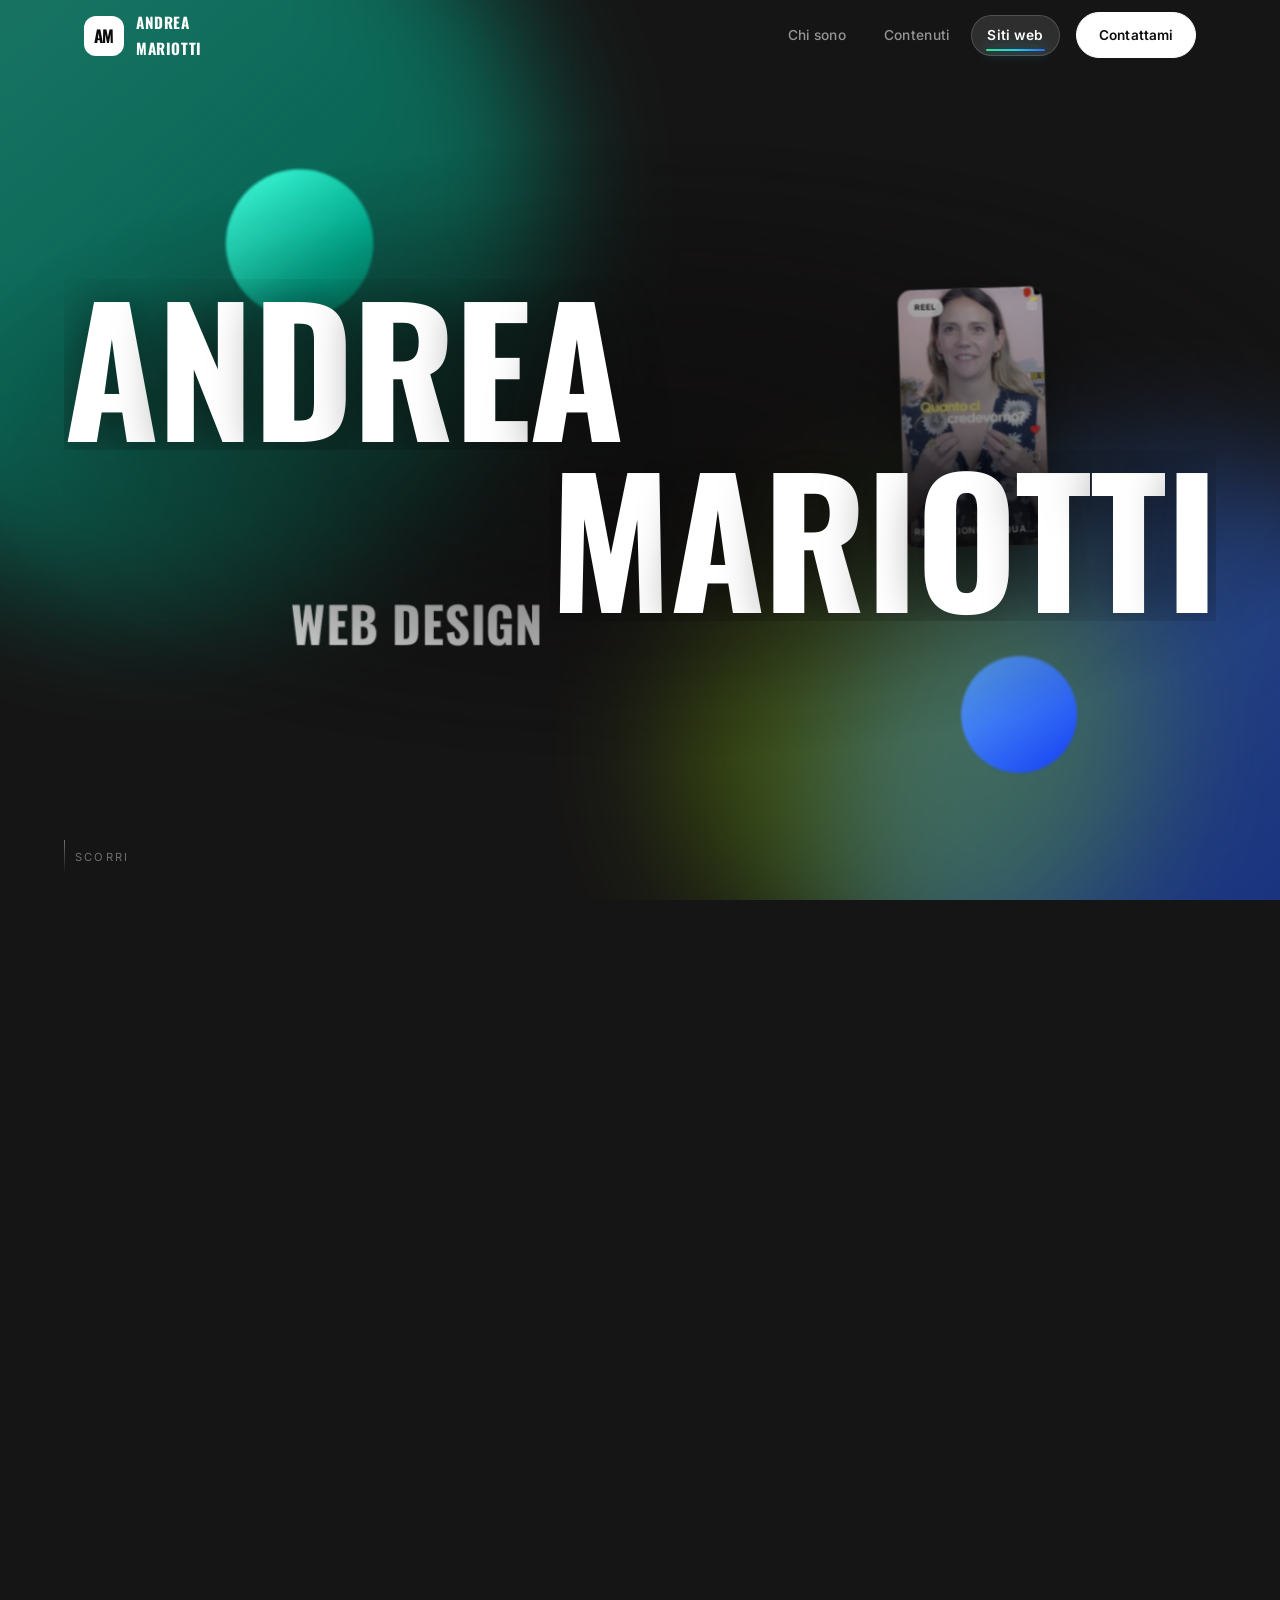
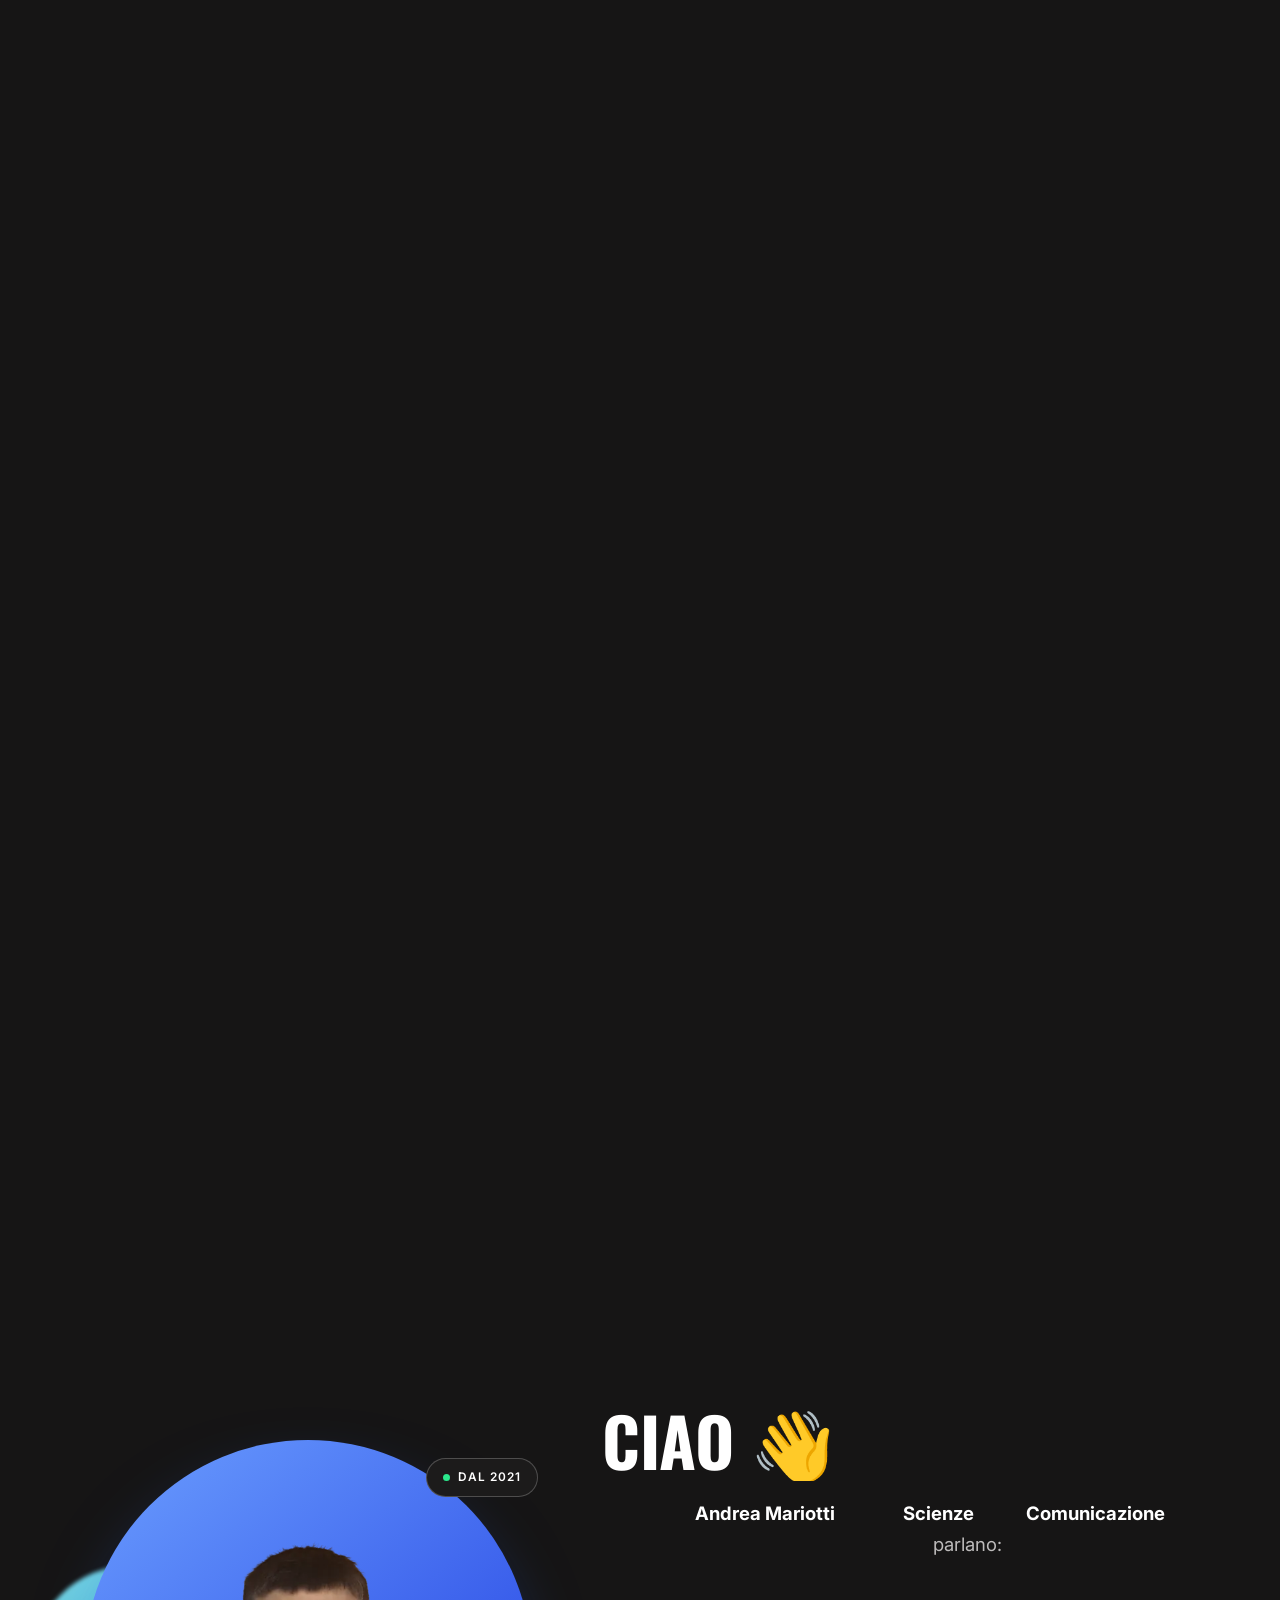
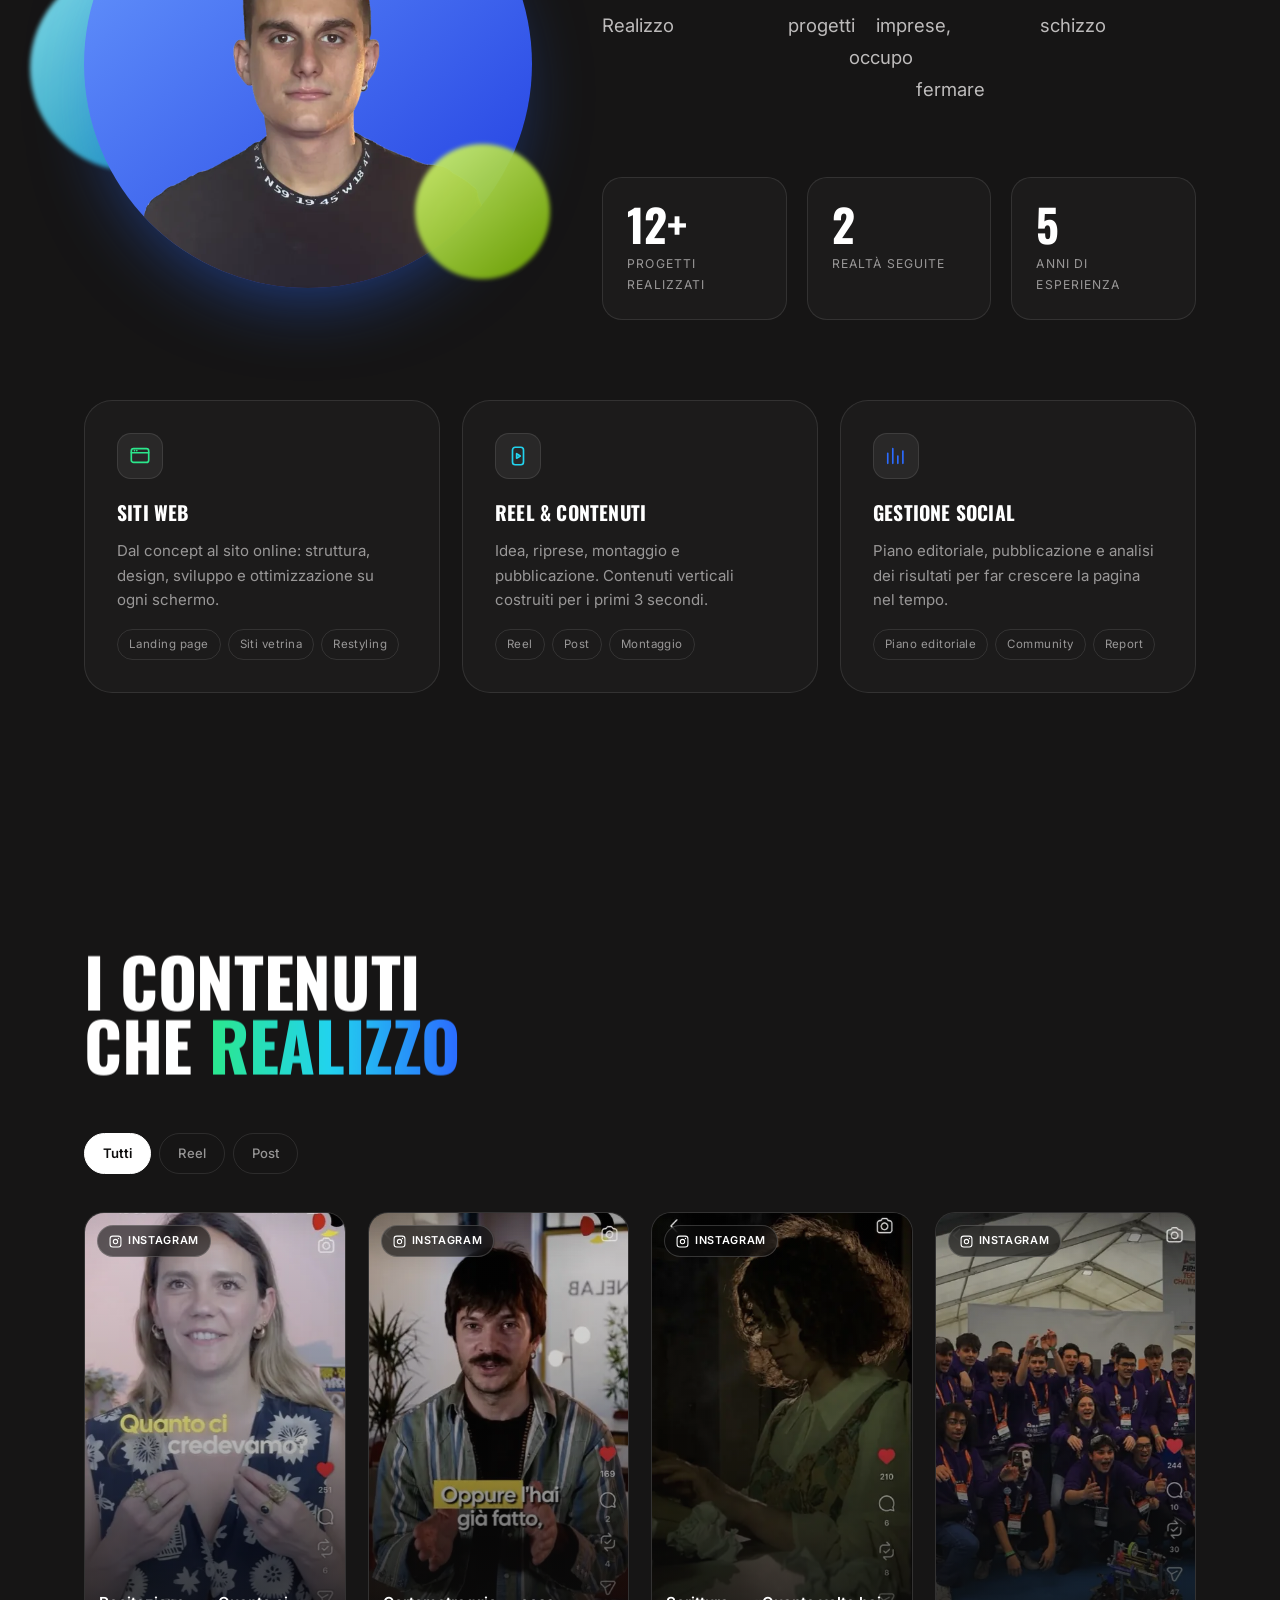
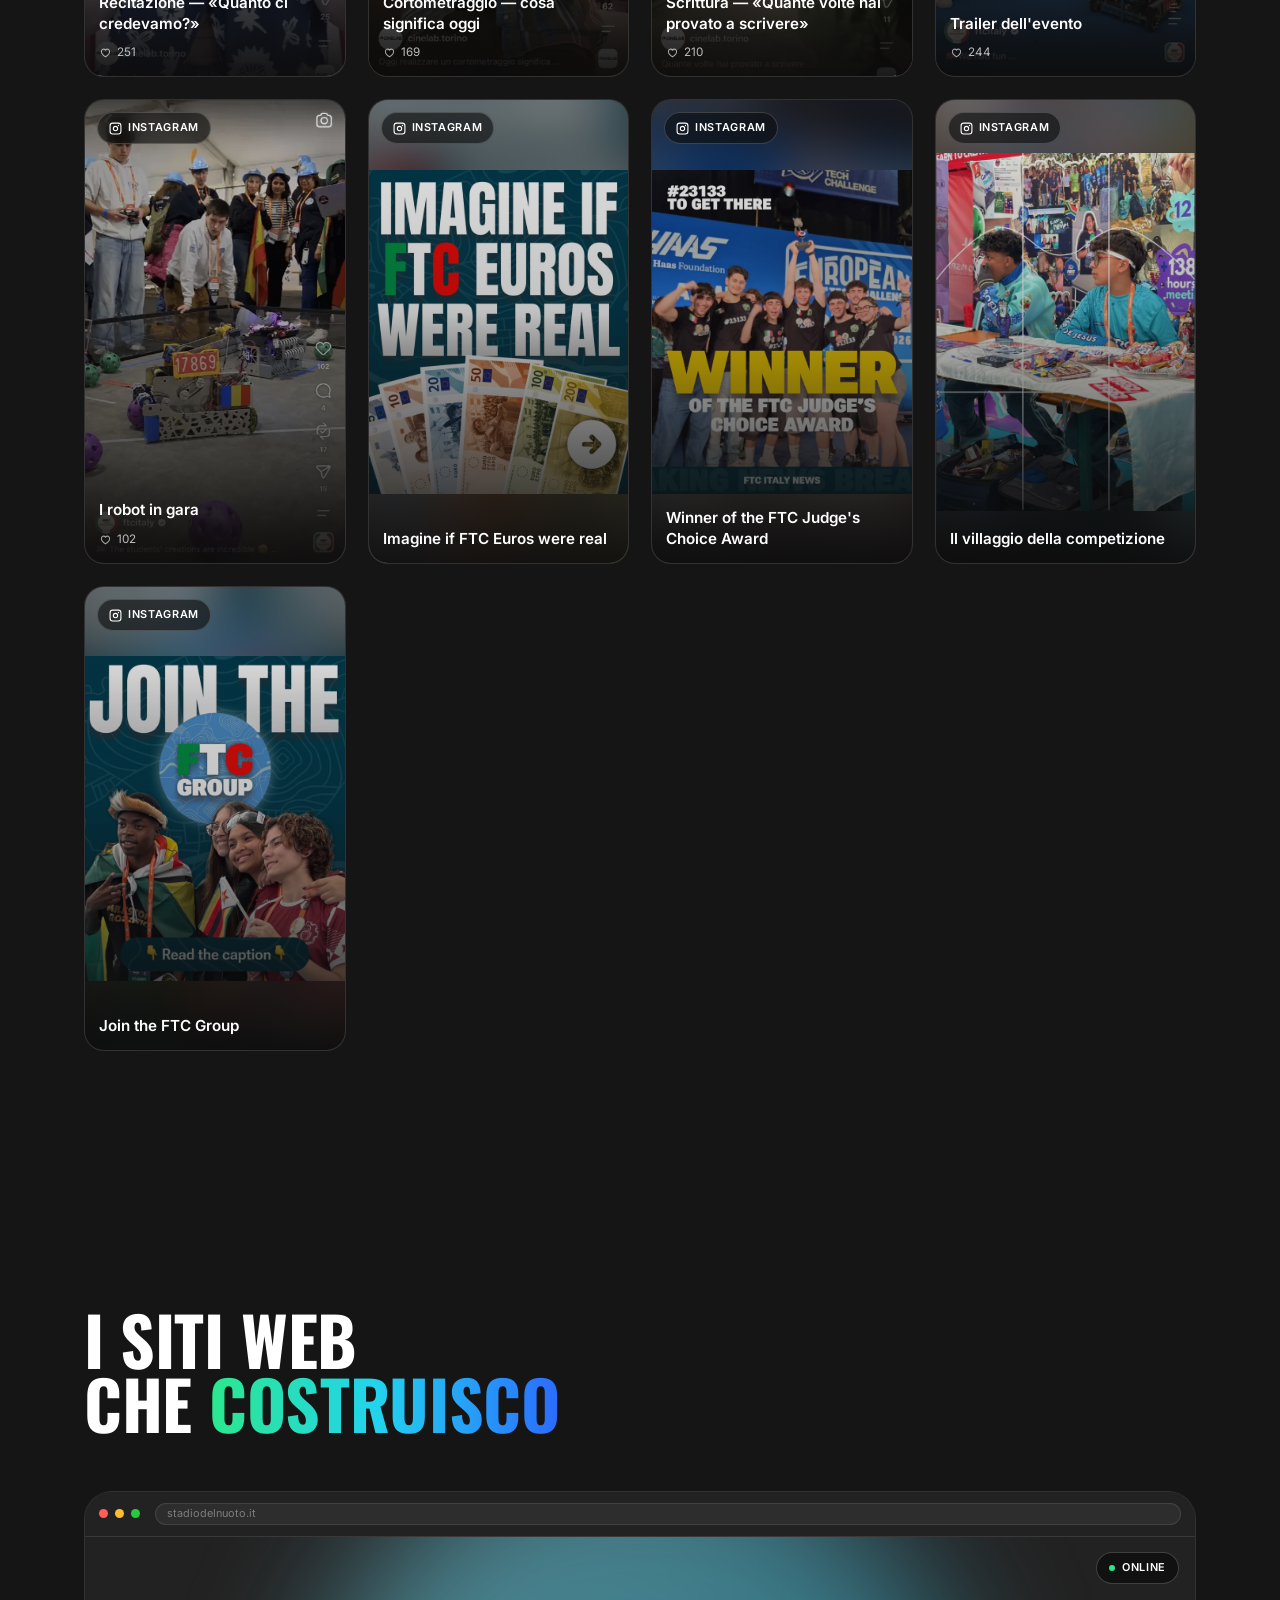
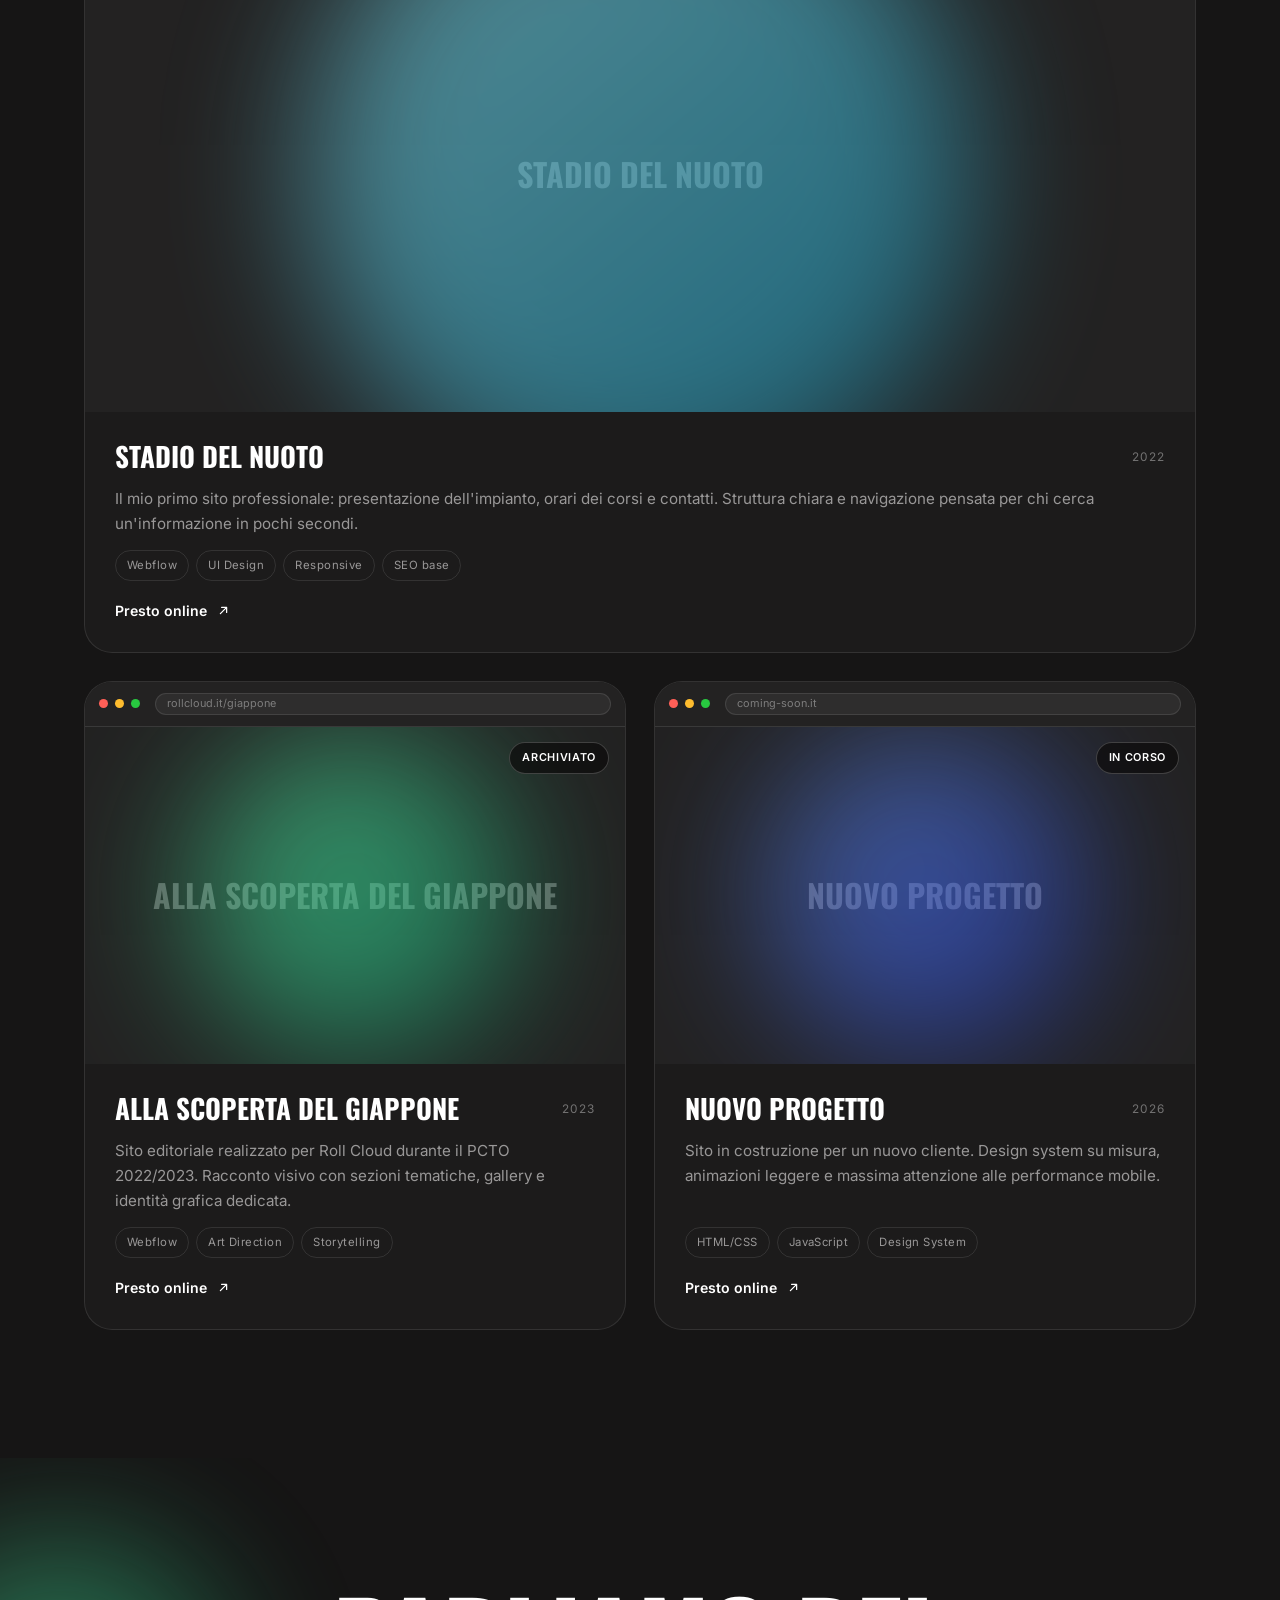
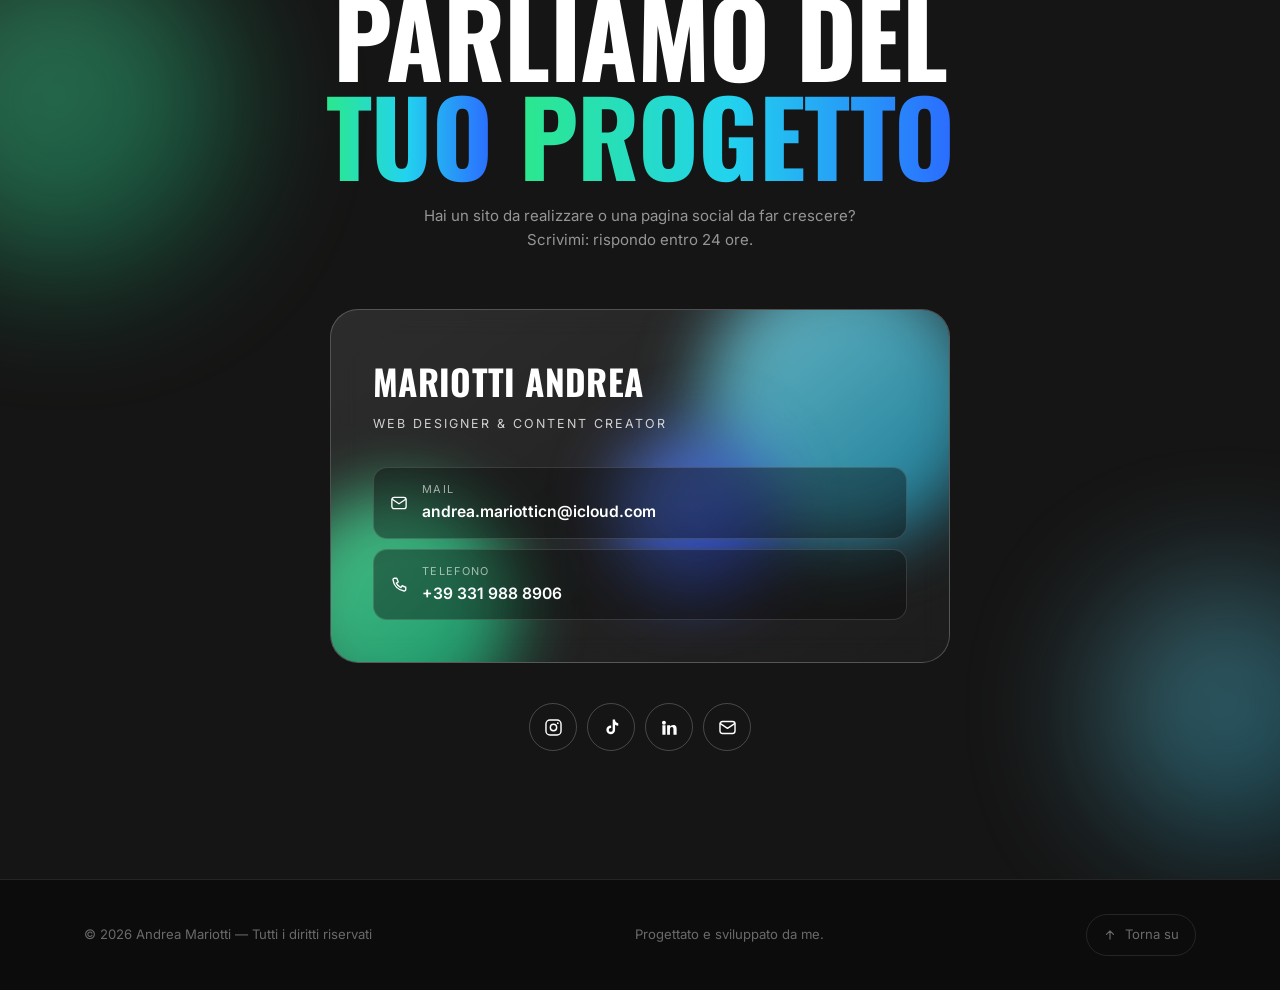
==== index.html @ d6b83ed9 "Tolgo i riferimenti all'URL GitHub Pages Co-Authored-By: Claude Opus 5 <noreply@anthropic.com>" ====
<!doctype html>
<html lang="it">
<head>
<meta charset="utf-8">
<meta name="viewport" content="width=device-width,initial-scale=1,viewport-fit=cover">
<title>Andrea Mariotti — Web Designer & Content Creator</title>
<meta name="description" content="Portfolio di Andrea Mariotti: siti web su misura, reel e contenuti social per progetti, brand e imprese.">
<meta name="theme-color" content="#161515">
<!-- quando avrai un dominio, rimetti qui: <link rel="canonical" href="https://iltuodominio.it/"> -->

<!-- Open Graph -->
<meta property="og:type" content="website">
<meta property="og:title" content="Andrea Mariotti — Web Designer & Content Creator">
<meta property="og:description" content="Siti web su misura, reel e contenuti social per progetti, brand e imprese.">
<meta property="og:locale" content="it_IT">
<meta name="twitter:card" content="summary_large_image">

<!-- Favicon: monogramma AM sul nero del brand -->
<link rel="icon" href="data:image/svg+xml,%3Csvg xmlns='http://www.w3.org/2000/svg' viewBox='0 0 64 64'%3E%3Crect width='64' height='64' rx='14' fill='%23161515'/%3E%3Ctext x='32' y='44' font-family='Impact,sans-serif' font-size='34' fill='%23fff' text-anchor='middle'%3EAM%3C/text%3E%3C/svg%3E">

<link rel="preconnect" href="https://fonts.googleapis.com">
<link rel="preconnect" href="https://fonts.gstatic.com" crossorigin>
<link href="https://fonts.googleapis.com/css2?family=Oswald:wght@500;600;700&family=Inter:wght@400;500;600;700&display=swap" rel="stylesheet">
<link rel="stylesheet" href="assets/css/style.css">

<script type="application/ld+json">
{
  "@context":"https://schema.org",
  "@type":"Person",
  "name":"Andrea Mariotti",
  "jobTitle":"Web Designer & Content Creator",
  "email":"mailto:andrea.mariotticn@icloud.com",
  "telephone":"+393319888906",
  "address":{"@type":"PostalAddress","addressCountry":"IT"},
  "knowsAbout":["Web Design","Social Media Management","Content Creation","Webflow"]
}
</script>
</head>
<body>

<!-- ===================== NAV ===================== -->
<header class="nav" id="nav">
  <div class="wrap nav__inner">
    <a class="logo" href="#home" aria-label="Andrea Mariotti — home">
      <span class="logo__mark" aria-hidden="true">AM</span>
      <span class="logo__text">Andrea<br>Mariotti</span>
    </a>

    <nav class="nav__links" aria-label="Navigazione principale">
      <a class="nav__link" href="#chi-sono">Chi sono</a>
      <a class="nav__link" href="#contenuti">Contenuti</a>
      <a class="nav__link" href="#siti">Siti web</a>
      <a class="btn btn--primary nav__cta" href="#contatti" data-magnet>Contattami</a>
    </nav>

    <button class="nav__burger" id="burger" aria-label="Apri il menu" aria-expanded="false" aria-controls="menu">
      <span></span><span></span><span></span>
    </button>
  </div>
</header>

<!-- ===================== MENU MOBILE ===================== -->
<div class="menu" id="menu">
  <div class="blob blob--soft blob--cyan float" style="width:60vw;aspect-ratio:1;top:-10%;right:-25%"></div>
  <div class="blob blob--soft blob--green float float--rev" style="width:50vw;aspect-ratio:1;bottom:-15%;left:-20%"></div>
  <nav class="menu__list" aria-label="Navigazione mobile">
    <a class="menu__link" href="#chi-sono"   style="animation-delay:.06s"><span>01</span>Chi sono</a>
    <a class="menu__link" href="#contenuti"  style="animation-delay:.12s"><span>02</span>Contenuti</a>
    <a class="menu__link" href="#siti"       style="animation-delay:.18s"><span>03</span>Siti web</a>
    <a class="menu__link" href="#contatti"   style="animation-delay:.24s"><span>04</span>Contatti</a>
  </nav>
  <div class="menu__foot">
    <a href="mailto:andrea.mariotticn@icloud.com">andrea.mariotticn@icloud.com</a>
    <a href="tel:+393319888906">+39 331 988 8906</a>
  </div>
</div>

<main>

<!-- ===================== HERO (sequenza 3D a scorrimento) ===================== -->
<section class="hero" id="home">
  <div class="hero__scroll" id="heroScroll">
    <div class="hero__stage" id="heroStage">

      <!-- aloni fermi sul fondo -->
      <div class="hero__amb" aria-hidden="true">
        <div class="blob blob--soft blob--teal float a1"></div>
        <div class="blob blob--soft blob--blue float float--slow float--rev a2"></div>
        <div class="blob blob--soft blob--lime drift a3"></div>
      </div>

      <div class="hero__3d" id="hero3d">
        <!-- palline, preview e parole: generate da main.js -->
        <div class="hero__field" id="heroField" aria-hidden="true"></div>

        <div class="hero__center">
          <h1 class="h-display hero__name" id="heroName" aria-label="Andrea Mariotti">
            <span class="hero__line l1">Andrea</span>
            <span class="hero__line l2">Mariotti</span>
          </h1>
        </div>
      </div>

      <a class="scroll-cue" href="#chi-sono" id="scrollCue"><i aria-hidden="true"></i> Scorri</a>
    </div>
  </div>
</section>

<!-- ===================== CHI SONO ===================== -->
<section class="section" id="chi-sono">
  <div class="wrap">
    <div class="about__grid">

      <div class="portrait reveal">
        <div class="blob blob--cyan float b1" aria-hidden="true"></div>
        <div class="blob blob--lime float float--rev b2" aria-hidden="true"></div>
        <div class="portrait__frame" id="portrait">
          <!-- La foto si imposta da assets/js/data.js (costante FOTO) -->
          <span class="portrait__fallback" aria-hidden="true">AM</span>
        </div>
        <span class="portrait__badge"><i class="dot" aria-hidden="true"></i> Dal 2021</span>
      </div>

      <div class="bio">
        <h2 class="section-title" style="margin-bottom:26px" data-anim="rise">Ciao<span class="hi">&nbsp;👋</span></h2>
        <p data-anim="fade">
          Mi chiamo <strong>Andrea Mariotti</strong>, studio <strong>Scienze della Comunicazione</strong>
          e lavoro ogni giorno su due fronti che si parlano: il <strong>web design</strong> e i
          <strong>contenuti social</strong>.
        </p>
        <p data-anim="fade">
          Realizzo <strong>siti web</strong> per progetti e imprese, dal primo schizzo alla messa online.
          In parallelo mi occupo di <strong>gestione pagine social</strong>: ideo, giro e monto
          <strong>reel e post</strong> pensati per fermare il pollice e raccontare un brand con una voce chiara.
        </p>

        <div class="stats reveal">
          <div class="stat"><div class="stat__num"><span data-count="12" data-suffix="+">12+</span></div><div class="stat__lab">Progetti realizzati</div></div>
          <div class="stat"><div class="stat__num"><span data-count="2" data-suffix="">2</span></div><div class="stat__lab">Realtà seguite</div></div>
          <div class="stat"><div class="stat__num"><span data-count="5" data-suffix="">5</span></div><div class="stat__lab">Anni di esperienza</div></div>
        </div>
      </div>

    </div>

    <!-- SERVIZI -->
    <div class="services">
      <article class="service reveal">
        <div class="service__ico" aria-hidden="true"><svg viewBox="0 0 24 24" fill="none" stroke="#2BE88C" stroke-width="1.8" stroke-linecap="round" stroke-linejoin="round"><rect x="2.5" y="4" width="19" height="15" rx="2.5"/><path d="M2.5 8.5h19M6 6.2h.01M8.5 6.2h.01"/></svg></div>
        <h3>Siti web</h3>
        <p>Dal concept al sito online: struttura, design, sviluppo e ottimizzazione su ogni schermo.</p>
        <ul><li>Landing page</li><li>Siti vetrina</li><li>Restyling</li></ul>
      </article>

      <article class="service reveal" data-d="1">
        <div class="service__ico" aria-hidden="true"><svg viewBox="0 0 24 24" fill="none" stroke="#22D3EE" stroke-width="1.8" stroke-linecap="round" stroke-linejoin="round"><rect x="6" y="2.5" width="12" height="19" rx="3"/><path d="M10.5 9.5v5l4-2.5z"/></svg></div>
        <h3>Reel & contenuti</h3>
        <p>Idea, riprese, montaggio e pubblicazione. Contenuti verticali costruiti per i primi 3 secondi.</p>
        <ul><li>Reel</li><li>Post</li><li>Montaggio</li></ul>
      </article>

      <article class="service reveal" data-d="2">
        <div class="service__ico" aria-hidden="true"><svg viewBox="0 0 24 24" fill="none" stroke="#2B6BFF" stroke-width="1.8" stroke-linecap="round" stroke-linejoin="round"><path d="M3 20V9m5.5 11V4M14 20v-8m5.5 8V6.5"/></svg></div>
        <h3>Gestione social</h3>
        <p>Piano editoriale, pubblicazione e analisi dei risultati per far crescere la pagina nel tempo.</p>
        <ul><li>Piano editoriale</li><li>Community</li><li>Report</li></ul>
      </article>
    </div>
  </div>
</section>

<!-- ===================== CONTENUTI SOCIAL ===================== -->
<section class="section" id="contenuti">
  <div class="wrap">
    <div class="section-head">
      <div>
        <h2 class="section-title" data-anim="rise">I contenuti<br>che <span class="text-grad">realizzo</span></h2>
      </div>
      <p data-anim="fade">
        Reel e post prodotti per progetti personali e pagine che gestisco.
        Ideazione, riprese, montaggio e copy: tutto in casa.
      </p>
    </div>

    <div class="filters reveal" id="reelFilters" role="group" aria-label="Filtra i contenuti"></div>
    <div class="reels" id="reelsGrid"></div>
  </div>
</section>

<!-- ===================== SITI WEB ===================== -->
<section class="section" id="siti">
  <div class="wrap">
    <div class="section-head">
      <div>
        <h2 class="section-title" data-anim="rise">I siti web<br>che <span class="text-grad">costruisco</span></h2>
      </div>
      <p data-anim="fade">
        Ogni progetto parte dalle persone che lo useranno: struttura chiara, caricamento rapido
        e un design che resta addosso. Responsive di default.
      </p>
    </div>

    <div class="works" id="worksGrid"></div>
  </div>
</section>

<!-- ===================== CONTATTI ===================== -->
<section class="section contact" id="contatti">
  <div class="blob blob--soft blob--green float b1" aria-hidden="true"></div>
  <div class="blob blob--soft blob--cyan float float--rev b2" aria-hidden="true"></div>

  <div class="wrap contact__inner">
    <h2 class="section-title contact__title" data-anim="rise">Parliamo del<br><span class="text-grad">tuo progetto</span></h2>
    <p class="contact__sub" data-anim="fade">
      Hai un sito da realizzare o una pagina social da far crescere?
      Scrivimi: rispondo entro 24 ore.
    </p>

    <div class="card reveal" data-d="2" id="bizCard">
      <div class="card__blobs" aria-hidden="true">
        <div class="blob blob--cyan float c1"></div>
        <div class="blob blob--green float float--rev c2"></div>
        <div class="blob blob--blue float float--slow c3"></div>
      </div>
      <div class="card__inner">
        <p class="card__name">Mariotti Andrea</p>
        <p class="card__role">Web Designer &amp; Content Creator</p>

        <div class="card__rows">
          <a class="card__row" href="mailto:andrea.mariotticn@icloud.com">
            <svg viewBox="0 0 24 24" fill="none" stroke="currentColor" stroke-width="1.8" stroke-linecap="round" stroke-linejoin="round"><rect x="2.5" y="4.5" width="19" height="15" rx="3"/><path d="m3 7 9 6 9-6"/></svg>
            <div><div class="card__lab">Mail</div><div class="card__val">andrea.mariotticn@icloud.com</div></div>
          </a>
          <a class="card__row" href="tel:+393319888906">
            <svg viewBox="0 0 24 24" fill="none" stroke="currentColor" stroke-width="1.8" stroke-linecap="round" stroke-linejoin="round"><path d="M6 3h3l2 5-2.5 1.5a12 12 0 0 0 6 6L16 13l5 2v3a2 2 0 0 1-2.2 2A17 17 0 0 1 4 5.2 2 2 0 0 1 6 3Z"/></svg>
            <div><div class="card__lab">Telefono</div><div class="card__val">+39 331 988 8906</div></div>
          </a>
        </div>
      </div>
    </div>

    <div class="socials reveal" data-d="3">
      <a class="social" href="#" target="_blank" rel="noopener" aria-label="Instagram">
        <svg viewBox="0 0 24 24" fill="none" stroke="currentColor" stroke-width="1.8" stroke-linecap="round" stroke-linejoin="round"><rect x="2.5" y="2.5" width="19" height="19" rx="5"/><circle cx="12" cy="12" r="4"/><circle cx="17.4" cy="6.6" r="1.1" fill="currentColor" stroke="none"/></svg>
      </a>
      <a class="social" href="#" target="_blank" rel="noopener" aria-label="TikTok">
        <svg viewBox="0 0 24 24" fill="currentColor"><path d="M16.5 2h-3v13a2.5 2.5 0 1 1-2.5-2.5c.2 0 .4 0 .6.07V9.5A5.5 5.5 0 1 0 16.5 15V8.4a7 7 0 0 0 4 1.26V6.6a4.1 4.1 0 0 1-4-4.6Z"/></svg>
      </a>
      <a class="social" href="#" target="_blank" rel="noopener" aria-label="LinkedIn">
        <svg viewBox="0 0 24 24" fill="currentColor"><path d="M4.98 3.5A2.5 2.5 0 1 0 5 8.5a2.5 2.5 0 0 0-.02-5ZM3 9h4v12H3zM9 9h3.8v1.7h.05c.53-.95 1.83-1.95 3.77-1.95C20.4 8.75 21 11 21 14v7h-4v-6.2c0-1.48-.03-3.38-2.06-3.38-2.06 0-2.38 1.6-2.38 3.27V21H9z"/></svg>
      </a>
      <a class="social" href="mailto:andrea.mariotticn@icloud.com" aria-label="Scrivimi una mail">
        <svg viewBox="0 0 24 24" fill="none" stroke="currentColor" stroke-width="1.8" stroke-linecap="round" stroke-linejoin="round"><rect x="2.5" y="4.5" width="19" height="15" rx="3"/><path d="m3 7 9 6 9-6"/></svg>
      </a>
    </div>
  </div>
</section>

</main>

<!-- ===================== FOOTER ===================== -->
<footer class="footer">
  <div class="wrap footer__inner">
    <p>© <span id="year">2026</span> Andrea Mariotti — Tutti i diritti riservati</p>
    <p>Progettato e sviluppato da me.</p>
    <a class="to-top" href="#home">
      <svg viewBox="0 0 24 24" fill="none" stroke="currentColor" stroke-width="2" stroke-linecap="round" stroke-linejoin="round"><path d="M12 19V5m-6 6 6-6 6 6"/></svg>
      Torna su
    </a>
  </div>
</footer>

<script src="assets/js/data.js"></script>
<script src="assets/js/main.js"></script>
</body>
</html>
---- assets/css/style.css ----
/* =========================================================
   ANDREA MARIOTTI — Portfolio
   Brand identity: dark charcoal + neon blobs (verde / teal / ciano / blu / lime / ambra / arancio)
   Display: Oswald  ·  UI: Inter
   ========================================================= */

/* ---------- 1. TOKENS ---------- */
:root{
  /* superfici */
  --ink-900:#0D0C0C;
  --ink:#161515;            /* colore storico del brand */
  --ink-800:#1C1B1B;
  --ink-700:#232222;
  --line:rgba(255,255,255,.10);
  --line-strong:rgba(255,255,255,.22);

  /* testo */
  --white:#FFFFFF;
  --text:#EDEBEB;
  --mute:rgba(237,235,235,.60);
  --mute-2:rgba(237,235,235,.42);

  /* neon brand */
  --green:#2BE88C;
  --teal:#14C8A6;
  --cyan:#22D3EE;
  --blue:#2B6BFF;
  --lime:#A3E635;
  --amber:#FFC53D;
  --orange:#FF7A2B;

  --grad-green:linear-gradient(140deg,#5CFFB0 0%,#0FB37A 100%);
  --grad-teal:linear-gradient(140deg,#6BEBD4 0%,#0A8F78 100%);
  --grad-cyan:linear-gradient(140deg,#8AECFB 0%,#0E96BE 100%);
  --grad-blue:linear-gradient(140deg,#6B9EFF 0%,#1E3AE0 100%);
  --grad-lime:linear-gradient(140deg,#D4F774 0%,#6FA800 100%);
  --grad-amber:linear-gradient(140deg,#FFE48C 0%,#E09200 100%);
  --grad-orange:linear-gradient(140deg,#FFB071 0%,#E8500F 100%);
  --grad-brand:linear-gradient(90deg,#2BE88C 0%,#22D3EE 48%,#2B6BFF 100%);

  /* tipografia */
  --font-display:"Oswald",Impact,"Haettenschweiler",sans-serif;
  --font-ui:"Inter",-apple-system,BlinkMacSystemFont,"Segoe UI",Roboto,sans-serif;

  /* layout */
  --maxw:1240px;
  --gutter:clamp(20px,5vw,64px);
  --radius:20px;
  --radius-lg:28px;
  --radius-pill:999px;

  /* motion */
  --ease:cubic-bezier(.22,.61,.36,1);
  --ease-out:cubic-bezier(.16,1,.3,1);
  --nav-h:72px;
}

/* ---------- 2. RESET ---------- */
*,*::before,*::after{box-sizing:border-box;}
*{margin:0;padding:0;}
html{
  -webkit-text-size-adjust:100%;
  scroll-behavior:smooth;
  scroll-padding-top:calc(var(--nav-h) + 16px);
}
body{
  background:var(--ink);
  color:var(--text);
  font-family:var(--font-ui);
  font-size:clamp(15px,1.05vw,17px);
  line-height:1.65;
  -webkit-font-smoothing:antialiased;
  -moz-osx-font-smoothing:grayscale;
  overflow-x:clip;
}
img,svg,video{display:block;max-width:100%;height:auto;}
a{color:inherit;text-decoration:none;}
button{font:inherit;color:inherit;background:none;border:0;cursor:pointer;}
ul{list-style:none;}
::selection{background:var(--blue);color:#fff;}
:focus-visible{outline:2px solid var(--green);outline-offset:3px;border-radius:6px;}

/* ---------- 3. UTILITY ---------- */
.wrap{width:100%;max-width:var(--maxw);margin-inline:auto;padding-inline:var(--gutter);}
.section{position:relative;padding:clamp(72px,10vw,140px) 0;}
.sr-only{position:absolute;width:1px;height:1px;overflow:hidden;clip:rect(0 0 0 0);white-space:nowrap;}

.h-display{
  font-family:var(--font-display);
  font-weight:700;
  text-transform:uppercase;
  line-height:.92;
  letter-spacing:-.01em;
  color:var(--white);
}
.section-title{
  font-family:var(--font-display);font-weight:700;text-transform:uppercase;
  font-size:clamp(2.1rem,6.2vw,4.2rem);line-height:.95;color:var(--white);
  letter-spacing:-.005em;
}
.section-head{
  display:flex;flex-wrap:wrap;align-items:flex-end;justify-content:space-between;
  gap:24px;margin-bottom:clamp(32px,5vw,56px);
}
.section-head p{max-width:46ch;color:var(--mute);}
.text-grad{
  background:var(--grad-brand);
  -webkit-background-clip:text;background-clip:text;color:transparent;
}

/* ---------- 4. BOTTONI ---------- */
.btn{
  position:relative;display:inline-flex;align-items:center;justify-content:center;gap:10px;
  padding:14px 26px;border-radius:var(--radius-pill);
  font-weight:600;font-size:.92rem;letter-spacing:.01em;
  border:1px solid var(--line-strong);
  transition:transform .35s var(--ease),background-color .3s,border-color .3s,color .3s,box-shadow .35s;
  will-change:transform;
}
.btn svg{width:17px;height:17px;flex:none;}
.btn:hover{transform:translateY(-3px);}
.btn--primary{
  background:var(--white);color:var(--ink-900);border-color:var(--white);
}
.btn--primary:hover{box-shadow:0 14px 38px -10px rgba(255,255,255,.4);}
.btn--ghost{color:var(--white);}
.btn--ghost:hover{background:rgba(255,255,255,.08);border-color:var(--white);}
.btn--neon{
  color:var(--ink-900);background:var(--grad-brand);border-color:transparent;
}
.btn--neon:hover{box-shadow:0 16px 44px -12px rgba(34,211,238,.6);}

/* ---------- 5. BLOBS NEON (firma del brand) ---------- */
.blob{
  position:absolute;border-radius:50%;z-index:0;pointer-events:none;
  filter:blur(2px);opacity:.92;
}
.blob--soft{filter:blur(70px);opacity:.42;}
.reel__fb .blob,.work__fb .blob{opacity:.55;}
.blob--green{background:var(--grad-green);}
.blob--teal{background:var(--grad-teal);}
.blob--cyan{background:var(--grad-cyan);}
.blob--blue{background:var(--grad-blue);}
.blob--lime{background:var(--grad-lime);}
.blob--amber{background:var(--grad-amber);}
.blob--orange{background:var(--grad-orange);}

/* alone luminoso sulle palline piccole */
.blob--glow{box-shadow:0 0 42px -6px currentColor;}

/* --px / --py = spostamento dato dal parallasse del mouse (vedi main.js) */
.float{animation:float 11s ease-in-out infinite;}
.drift{animation:drift 19s ease-in-out infinite;}
.orbit{animation:orbit 24s linear infinite;}
.float--slow{animation-duration:17s;}
.float--rev{animation-direction:reverse;}
.d1{animation-delay:-2.5s;}
.d2{animation-delay:-5s;}
.d3{animation-delay:-8.5s;}
.d4{animation-delay:-12s;}
.d5{animation-delay:-15.5s;}

@keyframes float{
  0%,100%{transform:translate3d(var(--px,0px),var(--py,0px),0) scale(1);}
  50%{transform:translate3d(var(--px,0px),calc(var(--py,0px) - 26px),0) scale(1.05);}
}
@keyframes drift{
  0%,100%{transform:translate3d(var(--px,0px),var(--py,0px),0) scale(1);}
  33%{transform:translate3d(calc(var(--px,0px) + 24px),calc(var(--py,0px) - 18px),0) scale(1.07);}
  66%{transform:translate3d(calc(var(--px,0px) - 20px),calc(var(--py,0px) - 34px),0) scale(.94);}
}
@keyframes orbit{
  0%,100%{transform:translate3d(var(--px,0px),var(--py,0px),0) scale(1);}
  25%{transform:translate3d(calc(var(--px,0px) + 30px),calc(var(--py,0px) + 16px),0) scale(1.1);}
  50%{transform:translate3d(calc(var(--px,0px) + 8px),calc(var(--py,0px) + 38px),0) scale(.92);}
  75%{transform:translate3d(calc(var(--px,0px) - 24px),calc(var(--py,0px) + 14px),0) scale(1.06);}
}

/* ---------- 6. NAVBAR ---------- */
.nav{
  position:fixed;inset:0 0 auto 0;z-index:90;height:var(--nav-h);
  display:flex;align-items:center;
  transition:background-color .4s var(--ease),backdrop-filter .4s,border-color .4s;
  border-bottom:1px solid transparent;
}
.nav.is-stuck{
  background:rgba(13,12,12,.72);
  backdrop-filter:blur(16px) saturate(140%);
  -webkit-backdrop-filter:blur(16px) saturate(140%);
  border-bottom-color:var(--line);
}
.nav__inner{display:flex;align-items:center;justify-content:space-between;gap:20px;width:100%;}
.logo{display:inline-flex;align-items:center;gap:12px;}
.logo__mark{
  width:40px;height:40px;border-radius:12px;flex:none;
  display:grid;place-items:center;
  background:var(--white);color:var(--ink-900);
  font-family:var(--font-display);font-weight:700;font-size:1.05rem;letter-spacing:-.04em;
  transition:transform .4s var(--ease-out);
}
.logo:hover .logo__mark{transform:rotate(-8deg) scale(1.06);}
.logo__text{
  font-family:var(--font-display);font-weight:700;text-transform:uppercase;
  font-size:.95rem;letter-spacing:.04em;color:var(--white);
}
.nav__links{display:flex;align-items:center;gap:6px;}
.nav__link{
  position:relative;padding:9px 16px;border-radius:var(--radius-pill);
  font-size:.86rem;font-weight:500;letter-spacing:.02em;color:var(--mute);
  transition:color .25s,background-color .25s;
}
.nav__link:hover{color:var(--white);background:rgba(255,255,255,.07);}
.nav__link.is-active{
  color:var(--white);font-weight:600;
  background:rgba(255,255,255,.11);
  box-shadow:inset 0 0 0 1px rgba(255,255,255,.16);
}
.nav__link.is-active::after{
  content:"";position:absolute;left:15px;right:15px;bottom:5px;height:2px;
  border-radius:2px;background:var(--grad-brand);
  box-shadow:0 0 14px rgba(34,211,238,.75);
}
.nav__cta{margin-left:10px;padding:11px 22px;font-size:.85rem;}
.nav__burger{
  display:none;width:44px;height:44px;border-radius:12px;border:1px solid var(--line-strong);
  flex-direction:column;align-items:center;justify-content:center;
}
.nav__burger span{
  display:block;width:18px;height:2px;border-radius:2px;background:var(--white);
  transition:transform .35s var(--ease),opacity .25s;
}
.nav__burger span+span{margin-top:5px;}
body.menu-open .nav__burger span:nth-child(1){transform:translateY(7px) rotate(45deg);}
body.menu-open .nav__burger span:nth-child(2){opacity:0;}
body.menu-open .nav__burger span:nth-child(3){transform:translateY(-7px) rotate(-45deg);}

/* menu mobile */
.menu{
  position:fixed;inset:0;z-index:80;
  background:var(--ink-900);
  display:flex;flex-direction:column;justify-content:center;
  padding:calc(var(--nav-h) + 24px) var(--gutter) 40px;
  opacity:0;visibility:hidden;transform:translateY(-14px);
  transition:opacity .4s var(--ease),transform .5s var(--ease),visibility .4s;
  overflow:hidden;
}
body.menu-open .menu{opacity:1;visibility:visible;transform:none;}
body.menu-open{overflow:hidden;}
.menu__list{display:flex;flex-direction:column;gap:4px;position:relative;z-index:2;}
.menu__link{
  font-family:var(--font-display);font-weight:700;text-transform:uppercase;
  font-size:clamp(2rem,11vw,3.4rem);line-height:1.1;color:var(--white);
  padding:6px 0;display:flex;align-items:baseline;gap:14px;
  opacity:0;transform:translateY(22px);
}
body.menu-open .menu__link{animation:menuIn .55s var(--ease-out) forwards;}
.menu__link span{font-family:var(--font-ui);font-size:.7rem;font-weight:600;color:var(--mute-2);letter-spacing:.1em;}
.menu__link:hover{color:var(--green);}
@keyframes menuIn{to{opacity:1;transform:none;}}
.menu__foot{margin-top:40px;position:relative;z-index:2;display:flex;flex-wrap:wrap;gap:16px 28px;color:var(--mute);font-size:.9rem;}
.menu__foot a:hover{color:var(--white);}

/* ---------- 7. HERO: sequenza 3D a scorrimento ---------- */
.hero{position:relative;}

/* altezza totale: il tratto animato dura (hero-len - 100vh) */
.hero__scroll{position:relative;height:var(--hero-len,320vh);}

/* il palco resta incollato mentre il resto scorre */
.hero__stage{
  position:sticky;top:0;height:100svh;overflow:hidden;
  background:var(--ink);
  perspective:1150px;perspective-origin:50% 50%;
}

/* aloni di fondo, fermi */
.hero__amb{position:absolute;inset:0;z-index:0;pointer-events:none;}
.hero__amb .blob{aspect-ratio:1;opacity:.46;filter:blur(64px) saturate(1.55);}
.hero__amb .a1{width:min(62vw,780px);top:-20%;left:-18%;}
.hero__amb .a2{width:min(54vw,660px);bottom:-24%;right:-16%;}
.hero__amb .a3{width:min(40vw,480px);top:56%;right:10%;opacity:.26;}

/* spazio 3D condiviso da nome ed elementi che volano */
.hero__3d{
  position:absolute;inset:0;z-index:1;
  transform-style:preserve-3d;
  transform:rotateX(var(--tx,0deg)) rotateY(var(--ty,0deg));
  transition:transform .6s var(--ease-out);
  will-change:transform;
}
.hero__field{position:absolute;inset:0;transform-style:preserve-3d;}
.hero__center{
  position:absolute;inset:0;display:grid;place-items:center;
  padding-inline:var(--gutter);transform-style:preserve-3d;
}
/* velo scuro che sfuma ai bordi: smorza lo sfondo sotto il nome
   senza spegnere il resto della scena (sta appena dietro al titolo) */
.hero__center::before{
  content:"";position:absolute;left:50%;top:50%;
  width:min(1500px,132vw);height:min(720px,76vh);
  transform:translate(-50%,-50%) translateZ(-12px);
  background:radial-gradient(58% 52% at 50% 50%,
    rgba(13,12,12,.6) 0%,
    rgba(13,12,12,.5) 34%,
    rgba(13,12,12,.29) 58%,
    rgba(13,12,12,.1) 74%,
    rgba(13,12,12,0) 88%);
  opacity:var(--nop,1);
  pointer-events:none;
}

/* il nome resta fermo al centro */
.hero__name{
  width:100%;max-width:var(--maxw);
  font-size:clamp(2.9rem,13.5vw,11.5rem);
  display:flex;flex-direction:column;
  transform:translate3d(0,0,var(--nz,0px));
  opacity:var(--nop,1);
  will-change:transform,opacity;
  /* tiene il nome leggibile anche sopra le zone piu' accese */
  text-shadow:0 4px 48px rgba(13,12,12,.6);
}
.hero__line{display:block;overflow:hidden;padding-block:.035em;}
.hero__name .l2{align-self:flex-end;text-align:right;}

/* ogni lettera entra dal basso, sfalsata */
.char{
  display:inline-block;will-change:transform;
  transform:translate3d(0,110%,0) rotate(7deg);
  opacity:0;
}
.char--space{width:.26em;}
.hero__name.is-ready .char{
  animation:charUp 1s var(--ease-out) forwards;
  animation-delay:calc(var(--i) * 42ms);
}
@keyframes charUp{
  0%{transform:translate3d(0,110%,0) rotate(7deg);opacity:0;}
  60%{opacity:1;}
  100%{transform:translate3d(0,0,0) rotate(0);opacity:1;}
}
.char__in{display:inline-block;}

/* ---- elementi che salgono: palline, preview, parole ---- */
.hero-item{
  position:absolute;left:50%;top:50%;width:0;height:0;
  transform-style:preserve-3d;pointer-events:none;
  will-change:transform,opacity;
}
.hero-item__in{
  position:absolute;left:50%;top:50%;
  transform:translate(-50%,-50%) rotate(var(--rz,0deg)) rotateY(var(--ry,0deg));
  animation:fxWobble var(--wob,16s) ease-in-out infinite;
  animation-delay:var(--wd,0s);
}
@keyframes fxWobble{
  0%,100%{translate:0 0;}
  50%{translate:0 -10px;}
}

.fx-ball{border-radius:50%;width:var(--s);height:var(--s);filter:saturate(1.4) brightness(1.08);}
.fx-ball.is-glow{box-shadow:0 0 72px -4px currentColor;}

.fx-card{
  position:relative;overflow:hidden;border-radius:16px;
  background:var(--ink-800);
  border:1px solid rgba(255,255,255,.16);
  box-shadow:0 34px 74px -32px rgba(0,0,0,.95);
}
.fx-card--reel{width:var(--w);aspect-ratio:9/16;}
.fx-card--web{width:var(--w);aspect-ratio:16/10;}
.fx-card--post{width:var(--w);aspect-ratio:4/5;}
.fx-card img{width:100%;height:100%;object-fit:cover;}
.fx-card__ph{position:absolute;inset:0;overflow:hidden;}
.fx-card__ph i{
  position:absolute;inset:-28%;border-radius:50%;
  filter:blur(26px) saturate(1.45);opacity:.92;
}
.fx-card::after{
  content:"";position:absolute;inset:0;
  background:linear-gradient(180deg,rgba(13,12,12,0) 52%,rgba(13,12,12,.86) 100%);
}
.fx-card__lab{
  position:absolute;z-index:2;left:11px;right:11px;bottom:10px;
  font-size:.64rem;font-weight:600;letter-spacing:.08em;text-transform:uppercase;
  color:rgba(255,255,255,.88);
  overflow:hidden;text-overflow:ellipsis;white-space:nowrap;
}
.fx-card__tag{
  position:absolute;z-index:2;top:10px;left:11px;
  font-size:.56rem;font-weight:700;letter-spacing:.12em;text-transform:uppercase;
  color:var(--ink-900);background:rgba(255,255,255,.9);
  padding:3px 8px;border-radius:var(--radius-pill);
}

.fx-word{
  font-family:var(--font-display);font-weight:700;text-transform:uppercase;
  letter-spacing:.015em;white-space:nowrap;line-height:1;
  font-size:var(--fs);
}
.fx-word--fill{color:rgba(255,255,255,.92);}
.fx-word--out{color:transparent;-webkit-text-stroke:1.4px rgba(255,255,255,.52);}
.fx-word--grad{
  background:var(--grad-brand);
  -webkit-background-clip:text;background-clip:text;
  color:transparent;-webkit-text-fill-color:transparent;
}

/* ---- entrata al caricamento ---- */
.hero__amb{animation:ambIn 1.5s var(--ease-out) .08s backwards;}
@keyframes ambIn{
  from{opacity:0;transform:scale(1.14);}
  to{opacity:1;transform:none;}
}
.nav{animation:navIn .9s var(--ease-out) .05s backwards;}
@keyframes navIn{
  from{opacity:0;transform:translateY(-12px);}
  to{opacity:1;transform:none;}
}

/* invito a scorrere */
.scroll-cue{
  position:absolute;left:var(--gutter);bottom:26px;z-index:4;
  display:inline-flex;align-items:center;gap:10px;
  font-size:.7rem;letter-spacing:.2em;text-transform:uppercase;color:var(--mute-2);
  opacity:var(--cue,1);
  transition:color .35s var(--ease);
}
.scroll-cue:hover{color:var(--white);}
.scroll-cue{animation:cueIn 1s var(--ease-out) 1.25s backwards;}
@keyframes cueIn{
  from{opacity:0;transform:translateY(16px);}
  to{opacity:var(--cue,1);transform:none;}
}
.scroll-cue i{
  display:block;width:1px;height:34px;background:linear-gradient(var(--mute-2),transparent);
  animation:cue 1.9s var(--ease) infinite;transform-origin:top;
}
@keyframes cue{0%{transform:scaleY(.3);opacity:0;}40%{opacity:1;}100%{transform:scaleY(1);opacity:0;}}

/* pallino verde pulsante (usato anche altrove) */
.dot{width:7px;height:7px;border-radius:50%;background:var(--green);box-shadow:0 0 0 0 rgba(43,232,140,.6);animation:pulse 2.4s infinite;}
@keyframes pulse{70%{box-shadow:0 0 0 10px rgba(43,232,140,0);}100%{box-shadow:0 0 0 0 rgba(43,232,140,0);}}

/* ---------- 9. CHI SONO ---------- */
.about__grid{
  display:grid;grid-template-columns:minmax(0,.86fr) minmax(0,1.14fr);
  gap:clamp(32px,5.5vw,72px);align-items:center;
}
.portrait{position:relative;isolation:isolate;}
.portrait__frame{
  position:relative;z-index:2;aspect-ratio:1;border-radius:50%;overflow:hidden;
  background:var(--grad-blue);
  display:grid;place-items:center;
  box-shadow:0 30px 80px -30px rgba(43,107,255,.6);
}
.portrait__frame img{width:100%;height:100%;object-fit:cover;object-position:center 18%;}
.portrait__fallback{
  font-family:var(--font-display);font-weight:700;font-size:clamp(3rem,9vw,5.5rem);
  color:rgba(255,255,255,.9);letter-spacing:-.03em;
}
.portrait .b1{width:46%;aspect-ratio:1;top:28%;left:-12%;z-index:1;}
.portrait .b2{width:30%;aspect-ratio:1;bottom:2%;right:-4%;z-index:3;}
.portrait__badge{
  position:absolute;z-index:4;right:-6px;top:4%;
  background:var(--ink-800);border:1px solid var(--line-strong);
  border-radius:var(--radius-pill);padding:9px 16px;
  font-size:.74rem;font-weight:600;letter-spacing:.08em;text-transform:uppercase;color:var(--white);
  display:inline-flex;align-items:center;gap:8px;
}
.bio p{font-family:var(--font-ui);font-weight:400;font-size:clamp(1rem,1.5vw,1.16rem);line-height:1.7;color:rgba(237,235,235,.78);}
.bio p+p{margin-top:16px;}
.bio p+p{margin-top:18px;}
.bio strong{color:var(--white);font-weight:700;}
.bio .hi{display:inline-block;animation:wave 2.6s ease-in-out infinite;transform-origin:70% 70%;}
@keyframes wave{0%,60%,100%{transform:rotate(0);}15%{transform:rotate(16deg);}30%{transform:rotate(-10deg);}45%{transform:rotate(12deg);}}

.stats{
  display:grid;grid-template-columns:repeat(3,minmax(0,1fr));gap:clamp(10px,2vw,20px);
  margin-top:clamp(28px,4vw,40px);
}
.stat{
  background:var(--ink-800);border:1px solid var(--line);border-radius:var(--radius);
  padding:clamp(16px,2.2vw,24px);
}
.stat__num{font-family:var(--font-display);font-weight:700;font-size:clamp(1.8rem,4.4vw,2.8rem);line-height:1;color:var(--white);}
.stat__lab{margin-top:8px;font-size:.76rem;letter-spacing:.09em;text-transform:uppercase;color:var(--mute);}

/* servizi */
.services{display:grid;grid-template-columns:repeat(3,minmax(0,1fr));gap:clamp(14px,2vw,22px);margin-top:clamp(48px,7vw,80px);}
.service{
  position:relative;overflow:hidden;
  background:var(--ink-800);border:1px solid var(--line);border-radius:var(--radius-lg);
  padding:clamp(22px,3vw,32px);transition:border-color .4s,transform .5s var(--ease-out);
}
.service::after{
  content:"";position:absolute;inset:auto -30% -60% auto;width:220px;height:220px;border-radius:50%;
  background:var(--grad-brand);filter:blur(60px);opacity:0;transition:opacity .5s;
}
.service:hover{transform:translateY(-6px);border-color:var(--line-strong);}
.service:hover::after{opacity:.22;}
.service__ico{
  width:46px;height:46px;border-radius:14px;display:grid;place-items:center;margin-bottom:18px;
  background:rgba(255,255,255,.06);border:1px solid var(--line);
}
.service__ico svg{width:22px;height:22px;}
.service h3{font-family:var(--font-display);text-transform:uppercase;font-size:1.22rem;font-weight:700;color:var(--white);letter-spacing:.01em;}
.service p{margin-top:10px;color:var(--mute);font-size:.94rem;}
.service ul{margin-top:16px;display:flex;flex-wrap:wrap;gap:7px;}
.service li{font-size:.72rem;letter-spacing:.04em;padding:5px 11px;border-radius:var(--radius-pill);border:1px solid var(--line);color:var(--mute);}

/* ---------- 10. FILTRI ---------- */
.filters{display:flex;flex-wrap:wrap;gap:8px;margin-bottom:clamp(26px,4vw,38px);}
.filter{
  padding:9px 18px;border-radius:var(--radius-pill);border:1px solid var(--line);
  font-size:.82rem;font-weight:500;color:var(--mute);
  transition:color .25s,border-color .25s,background-color .25s;
}
.filter:hover{color:var(--white);border-color:var(--line-strong);}
.filter.is-active{background:var(--white);color:var(--ink-900);border-color:var(--white);font-weight:600;}

/* ---------- 11. REEL / POST ---------- */
.reels{
  display:grid;gap:clamp(14px,2vw,22px);
  grid-template-columns:repeat(4,minmax(0,1fr));
}
.reel{
  position:relative;display:block;border-radius:var(--radius);overflow:hidden;
  background:var(--ink-800);border:1px solid var(--line);
  aspect-ratio:9/16;isolation:isolate;
  transition:transform .55s var(--ease-out),border-color .4s,box-shadow .55s;
}
.reel.is-hidden{display:none;}
.reel:hover{transform:translateY(-8px);border-color:var(--line-strong);box-shadow:0 30px 60px -28px rgba(0,0,0,.9);}
.reel__media{position:absolute;inset:0;z-index:0;}
.reel__media img{width:100%;height:100%;object-fit:cover;transition:transform .7s var(--ease-out),filter .5s;}
.reel:hover .reel__media img{transform:scale(1.07);}
/* post 4:5 dentro una card 9:16: immagine intera, sfondo sfocato dietro */
.reel--post .reel__media img{object-fit:contain;}
.reel__bg{
  position:absolute;inset:-10%;z-index:-1;
  background-size:cover;background-position:center;
  filter:blur(26px) saturate(1.3);
  transform:scale(1.1);opacity:.55;
}
.reel__media::after{
  content:"";position:absolute;inset:0;
  background:linear-gradient(180deg,rgba(13,12,12,.1) 0%,rgba(13,12,12,.25) 45%,rgba(13,12,12,.94) 100%);
}
.reel__fb{position:absolute;inset:0;display:grid;place-items:center;}
.reel__fb span{
  font-family:var(--font-display);font-weight:700;text-transform:uppercase;
  font-size:1.5rem;color:rgba(255,255,255,.34);letter-spacing:.04em;
}
.reel__top{position:absolute;z-index:3;top:12px;left:12px;right:12px;display:flex;justify-content:space-between;align-items:center;gap:8px;}
.chip{
  display:inline-flex;align-items:center;gap:6px;
  padding:6px 11px;border-radius:var(--radius-pill);
  background:rgba(13,12,12,.6);backdrop-filter:blur(8px);-webkit-backdrop-filter:blur(8px);
  border:1px solid rgba(255,255,255,.18);
  font-size:.68rem;font-weight:600;letter-spacing:.06em;text-transform:uppercase;color:var(--white);
}
.chip svg{width:13px;height:13px;}
.reel__play{
  position:absolute;z-index:3;inset:0;margin:auto;width:56px;height:56px;border-radius:50%;
  display:grid;place-items:center;
  background:rgba(255,255,255,.14);border:1px solid rgba(255,255,255,.3);
  backdrop-filter:blur(8px);-webkit-backdrop-filter:blur(8px);
  opacity:0;transform:scale(.8);transition:opacity .4s,transform .5s var(--ease-out);
}
.reel__play svg{width:18px;height:18px;margin-left:3px;}
.reel:hover .reel__play{opacity:1;transform:none;}
.reel__info{position:absolute;z-index:3;left:14px;right:14px;bottom:14px;}
.reel__title{
  font-weight:600;font-size:.95rem;line-height:1.35;color:var(--white);
  display:-webkit-box;-webkit-line-clamp:2;-webkit-box-orient:vertical;overflow:hidden;
}
.reel__stats{display:flex;flex-wrap:wrap;gap:12px;margin-top:9px;font-size:.73rem;color:rgba(255,255,255,.72);}
.reel__stats span{display:inline-flex;align-items:center;gap:5px;}
.reel__stats svg{width:13px;height:13px;opacity:.85;}

/* ---------- 12. SITI WEB ---------- */
.works{display:grid;gap:clamp(18px,2.6vw,28px);grid-template-columns:repeat(2,minmax(0,1fr));}
.work{
  position:relative;display:flex;flex-direction:column;overflow:hidden;
  background:var(--ink-800);border:1px solid var(--line);border-radius:var(--radius-lg);
  transition:transform .55s var(--ease-out),border-color .4s,box-shadow .55s;
}
.work:hover{transform:translateY(-8px);border-color:var(--line-strong);box-shadow:0 36px 70px -34px rgba(0,0,0,.95);}
.work--wide{grid-column:span 2;}
.work__shot{position:relative;overflow:hidden;background:var(--ink-700);}
.browser{
  display:flex;align-items:center;gap:7px;padding:11px 14px;
  background:var(--ink-700);border-bottom:1px solid var(--line);
}
.browser i{width:9px;height:9px;border-radius:50%;background:rgba(255,255,255,.2);flex:none;}
.browser i:nth-child(1){background:#FF5F57;}
.browser i:nth-child(2){background:#FEBC2E;}
.browser i:nth-child(3){background:#28C840;}
.browser u{
  flex:1;text-decoration:none;margin-left:8px;height:22px;border-radius:var(--radius-pill);
  background:rgba(255,255,255,.05);border:1px solid var(--line);
  display:flex;align-items:center;padding:0 11px;
  font-size:.68rem;color:var(--mute-2);overflow:hidden;white-space:nowrap;text-overflow:ellipsis;
}
.work__img{position:relative;aspect-ratio:16/10;overflow:hidden;}
.work--wide .work__img{aspect-ratio:21/9;}
.work__img img{width:100%;height:100%;object-fit:cover;object-position:top center;transition:transform 1.1s var(--ease-out);}
.work:hover .work__img img{transform:scale(1.05);}
.work__fb{position:absolute;inset:0;display:grid;place-items:center;}
.work__fb span{font-family:var(--font-display);font-weight:700;text-transform:uppercase;font-size:clamp(1.2rem,3vw,2rem);color:rgba(255,255,255,.3);text-align:center;padding:0 20px;}
.work__body{padding:clamp(20px,2.6vw,30px);display:flex;flex-direction:column;flex:1;gap:14px;}
.work__row{display:flex;align-items:flex-start;justify-content:space-between;gap:16px;}
.work__title{font-family:var(--font-display);text-transform:uppercase;font-weight:700;font-size:clamp(1.25rem,2.3vw,1.7rem);line-height:1.08;color:var(--white);}
.work__year{font-size:.74rem;letter-spacing:.1em;color:var(--mute-2);padding-top:6px;flex:none;}
.work__desc{color:var(--mute);font-size:.95rem;}
.work__tags{display:flex;flex-wrap:wrap;gap:7px;margin-top:auto;}
.tag{font-size:.71rem;letter-spacing:.04em;padding:5px 11px;border-radius:var(--radius-pill);border:1px solid var(--line);color:var(--mute);}
.work__link{
  display:inline-flex;align-items:center;gap:9px;margin-top:4px;
  font-weight:600;font-size:.88rem;color:var(--white);width:fit-content;
}
.work__link svg{width:15px;height:15px;transition:transform .4s var(--ease-out);}
.work:hover .work__link svg{transform:translate(3px,-3px);}
.work__link::after{content:"";position:absolute;inset:0;}
.work__status{
  position:absolute;z-index:4;top:60px;right:16px;
  display:inline-flex;align-items:center;gap:7px;padding:6px 12px;border-radius:var(--radius-pill);
  background:rgba(13,12,12,.72);backdrop-filter:blur(8px);-webkit-backdrop-filter:blur(8px);
  border:1px solid rgba(255,255,255,.2);font-size:.68rem;font-weight:600;letter-spacing:.06em;text-transform:uppercase;color:var(--white);
}

/* ---------- 13. CONTATTI ---------- */
.contact{position:relative;overflow:hidden;}
.contact .b1{width:clamp(160px,26vw,340px);aspect-ratio:1;top:8%;left:-8%;}
.contact .b2{width:clamp(130px,20vw,260px);aspect-ratio:1;bottom:4%;right:-6%;}
.contact__inner{position:relative;z-index:2;text-align:center;}
.contact__title{font-size:clamp(2.4rem,9.5vw,6.5rem);}
.contact__sub{margin:20px auto 0;max-width:50ch;color:var(--mute);}
.card{
  position:relative;overflow:hidden;max-width:620px;margin:clamp(36px,5vw,56px) auto 0;
  border-radius:var(--radius-lg);border:1px solid var(--line-strong);
  background:linear-gradient(145deg,rgba(255,255,255,.1),rgba(255,255,255,.03));
  backdrop-filter:blur(14px);-webkit-backdrop-filter:blur(14px);
  padding:clamp(26px,4vw,42px);text-align:left;
  transition:transform .6s var(--ease-out);
  transform-style:preserve-3d;
}
.card__blobs{position:absolute;inset:0;z-index:0;}
.card__blobs .blob{filter:blur(34px);opacity:.75;}
.card__blobs .c1{width:46%;aspect-ratio:1;top:-14%;right:-6%;}
.card__blobs .c2{width:38%;aspect-ratio:1;bottom:-18%;left:-8%;}
.card__blobs .c3{width:26%;aspect-ratio:1;top:34%;right:28%;}
.card__inner{position:relative;z-index:2;}
.card__name{font-family:var(--font-display);text-transform:uppercase;font-weight:700;font-size:clamp(1.5rem,4.4vw,2.2rem);color:var(--white);letter-spacing:.01em;}
.card__role{margin-top:4px;font-size:.78rem;letter-spacing:.16em;text-transform:uppercase;color:rgba(255,255,255,.78);}
.card__rows{margin-top:clamp(22px,3vw,32px);display:grid;gap:10px;}
.card__row{
  display:flex;align-items:center;gap:14px;padding:13px 16px;border-radius:14px;
  background:rgba(13,12,12,.42);border:1px solid rgba(255,255,255,.14);
  transition:background-color .3s,transform .4s var(--ease-out),border-color .3s;
}
.card__row:hover{background:rgba(13,12,12,.66);transform:translateX(5px);border-color:rgba(255,255,255,.3);}
.card__row svg{width:18px;height:18px;flex:none;color:var(--white);}
.card__row div{min-width:0;}
.card__lab{font-size:.68rem;letter-spacing:.12em;text-transform:uppercase;color:rgba(255,255,255,.6);}
.card__val{font-weight:600;color:var(--white);font-size:.98rem;overflow:hidden;text-overflow:ellipsis;white-space:nowrap;}
.socials{display:flex;flex-wrap:wrap;justify-content:center;gap:10px;margin-top:clamp(28px,4vw,40px);}
.social{
  width:48px;height:48px;border-radius:50%;display:grid;place-items:center;
  border:1px solid var(--line-strong);color:var(--white);
  transition:transform .4s var(--ease-out),background-color .3s,border-color .3s;
}
.social svg{width:19px;height:19px;}
.social:hover{transform:translateY(-4px);background:rgba(255,255,255,.1);border-color:var(--white);}

/* ---------- 14. FOOTER ---------- */
.footer{border-top:1px solid var(--line);background:var(--ink-900);padding:34px 0;}
.footer__inner{display:flex;flex-wrap:wrap;align-items:center;justify-content:space-between;gap:16px;font-size:.82rem;color:var(--mute-2);}
.footer a:hover{color:var(--white);}
.to-top{
  display:inline-flex;align-items:center;gap:8px;padding:9px 16px;border-radius:var(--radius-pill);
  border:1px solid var(--line);transition:border-color .3s,color .3s;
}
.to-top:hover{border-color:var(--line-strong);color:var(--white);}
.to-top svg{width:14px;height:14px;}

/* ---------- 14b. TESTO ANIMATO ALLO SCROLL ---------- */
/* "rise": ogni parola sale da dietro una maschera */
[data-anim="rise"] .word{
  display:inline-block;overflow:hidden;vertical-align:bottom;
  padding-bottom:.14em;margin-bottom:-.14em;
}
[data-anim="rise"] .word__in{
  display:inline-block;will-change:transform;
  transform:translate3d(0,112%,0);
}
[data-anim="rise"].is-in .word__in{
  animation:wordRise .95s var(--ease-out) forwards;
  animation-delay:calc(var(--w) * 70ms);
}
@keyframes wordRise{to{transform:translate3d(0,0,0);}}

/* una parola con overflow:hidden non eredita il background-clip del genitore:
   nelle parole animate il gradiente va applicato alla singola parola */
[data-anim] .text-grad{background:none;color:inherit;-webkit-text-fill-color:currentColor;}
[data-anim] .text-grad .word__in{
  background:var(--grad-brand);
  -webkit-background-clip:text;background-clip:text;
  color:transparent;-webkit-text-fill-color:transparent;
}

/* "fade": ogni parola si schiarisce e mette a fuoco */
[data-anim="fade"] .word{display:inline-block;opacity:0;}
[data-anim="fade"].is-in .word{
  animation:wordFade .8s var(--ease-out) forwards;
  animation-delay:calc(var(--w) * 26ms);
}
@keyframes wordFade{
  from{opacity:0;transform:translate3d(0,10px,0);filter:blur(6px);}
  to{opacity:1;transform:none;filter:blur(0);}
}

/* ---------- 15. REVEAL ---------- */
.reveal{
  opacity:0;
  transform:translate3d(0,32px,0) scale(.985);
  filter:blur(7px);
  transition:opacity .95s var(--ease-out),transform 1s var(--ease-out),filter .8s var(--ease-out);
}
.reveal.is-in{opacity:1;transform:none;filter:none;}
.reveal[data-d="1"]{transition-delay:.09s;}
.reveal[data-d="2"]{transition-delay:.18s;}
.reveal[data-d="3"]{transition-delay:.27s;}
.reveal[data-d="4"]{transition-delay:.36s;}

/* una volta entrate, le card tornano a rispondere all'hover
   (serve piu' specificita' di .reveal.is-in) */
.reel.is-in,.work.is-in,.service.is-in{
  transition:transform .55s var(--ease-out),border-color .4s,box-shadow .55s,
             opacity .95s var(--ease-out),filter .8s var(--ease-out);
}
.reel.is-in:hover,.work.is-in:hover{transform:translateY(-8px);}
.service.is-in:hover{transform:translateY(-6px);}

/* ---------- 16. RESPONSIVE ---------- */
@media (max-width:1080px){
  .reels{grid-template-columns:repeat(3,minmax(0,1fr));}
}
@media (max-width:900px){
  :root{--nav-h:64px;}
  .nav__links{display:none;}
  .nav__burger{display:flex;}
  .about__grid{grid-template-columns:1fr;gap:40px;}
  .portrait{max-width:380px;margin-inline:auto;width:100%;}
  .services{grid-template-columns:1fr;}
  .works{grid-template-columns:1fr;}
  .work--wide{grid-column:span 1;}
}
@media (max-width:680px){
  .reels{grid-template-columns:repeat(2,minmax(0,1fr));}
  .stats{grid-template-columns:1fr;}
  .stat{display:flex;align-items:baseline;gap:14px;}
  .stat__lab{margin-top:0;}
  .hero__scroll{--hero-len:300vh;}
  .hero__name .l2{align-self:flex-end;}
  .btn{width:100%;}
  .footer__inner{justify-content:center;text-align:center;}
}
@media (max-width:420px){
  .reels{grid-template-columns:1fr;}
  .reel{max-width:320px;margin-inline:auto;width:100%;}
}

/* ---------- 17. MOTION / PRINT ---------- */
@media (prefers-reduced-motion:reduce){
  html{scroll-behavior:auto;}
  *,*::before,*::after{animation-duration:.001ms!important;animation-iteration-count:1!important;transition-duration:.001ms!important;}
  .reveal{opacity:1;transform:none;filter:none;}
  .char,[data-anim] .word,[data-anim] .word__in{opacity:1;transform:none;filter:none;}
  .hero__scroll{--hero-len:100svh;}
  .hero__field{display:none;}
  .hero__name{opacity:1;transform:none;}
}
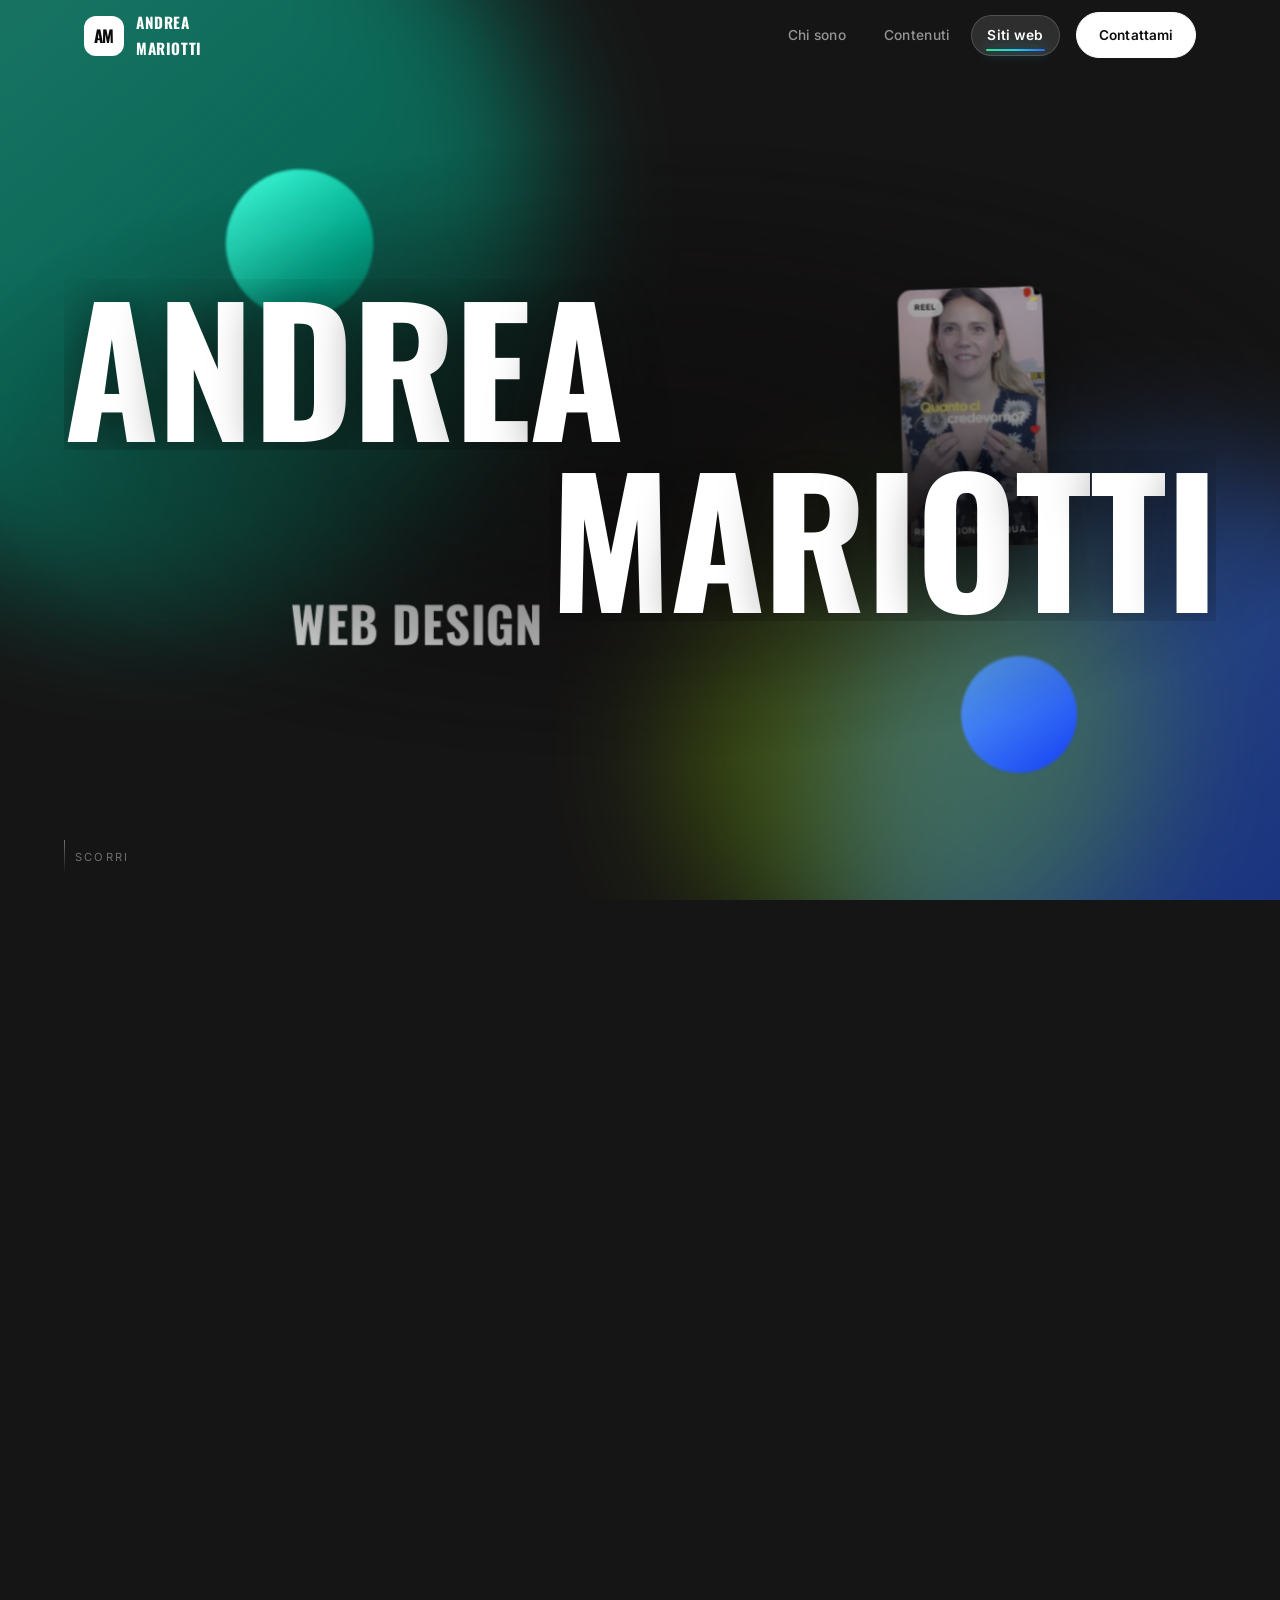
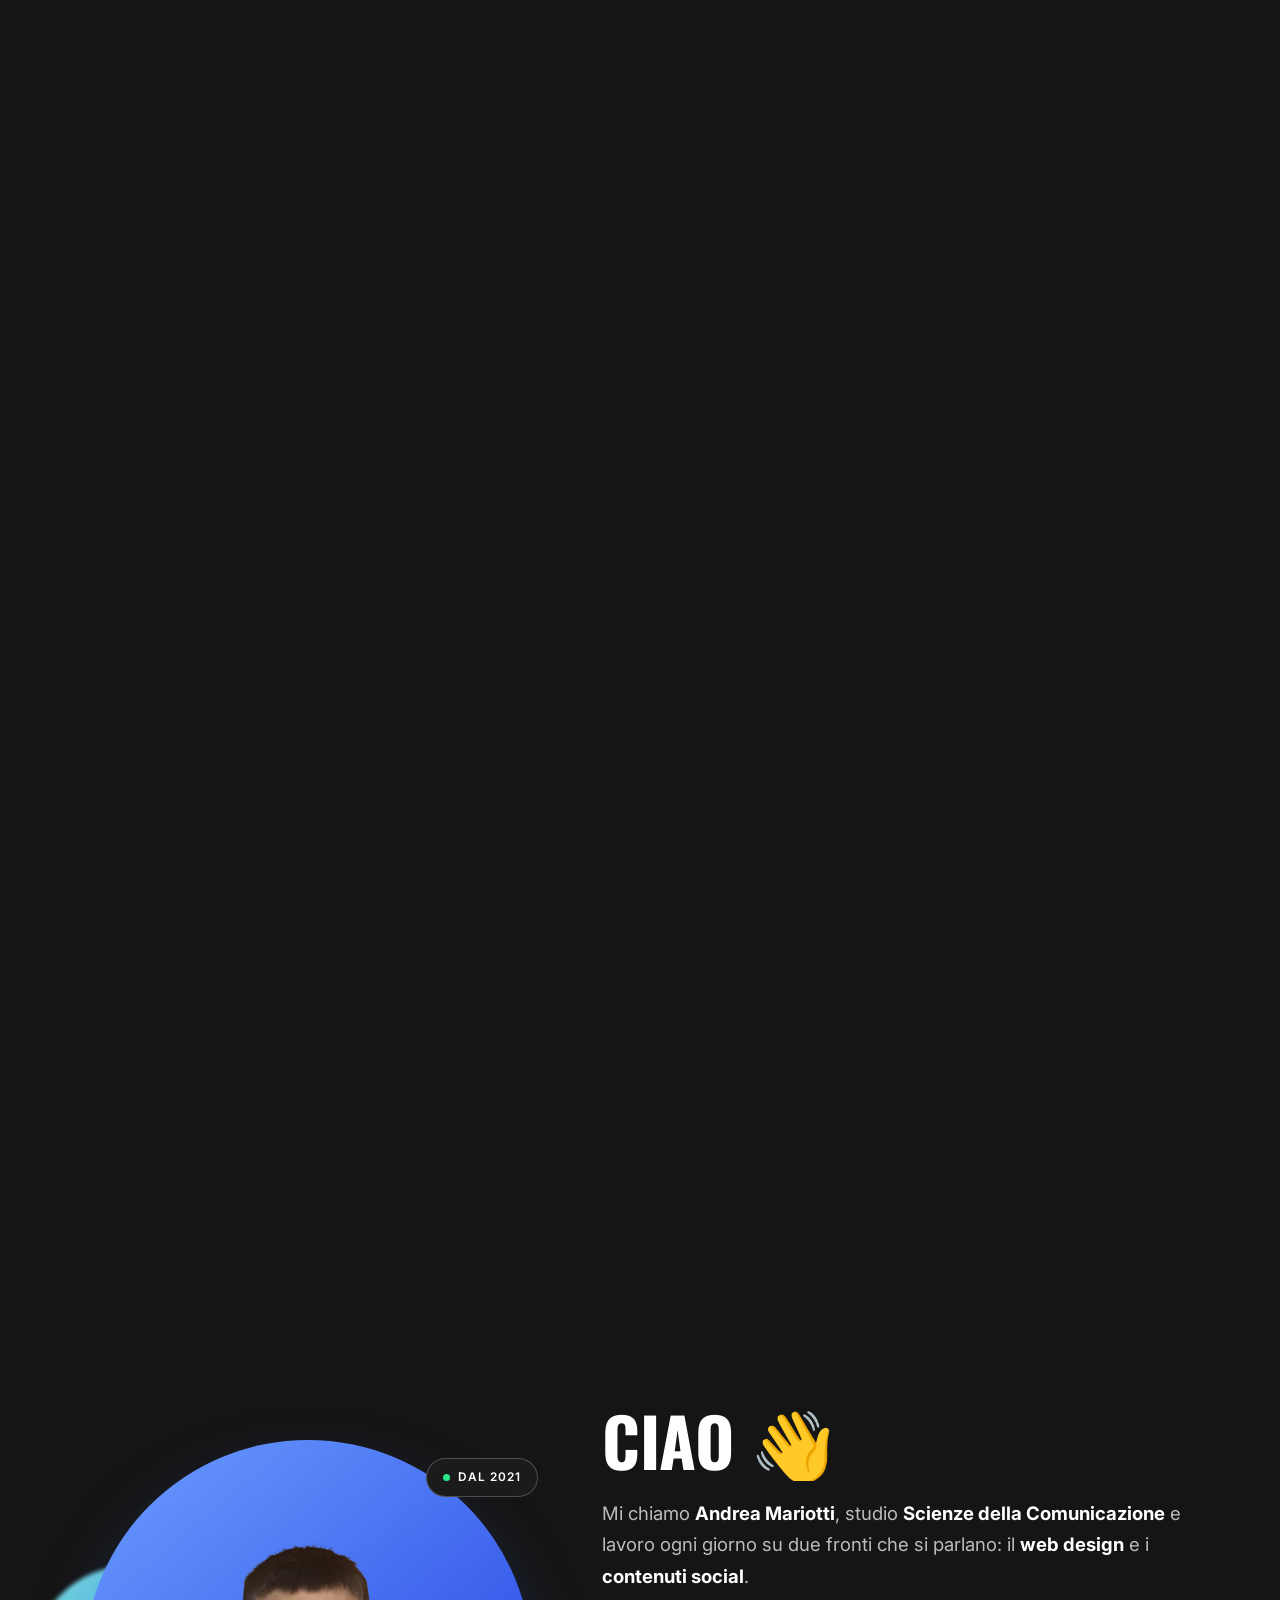
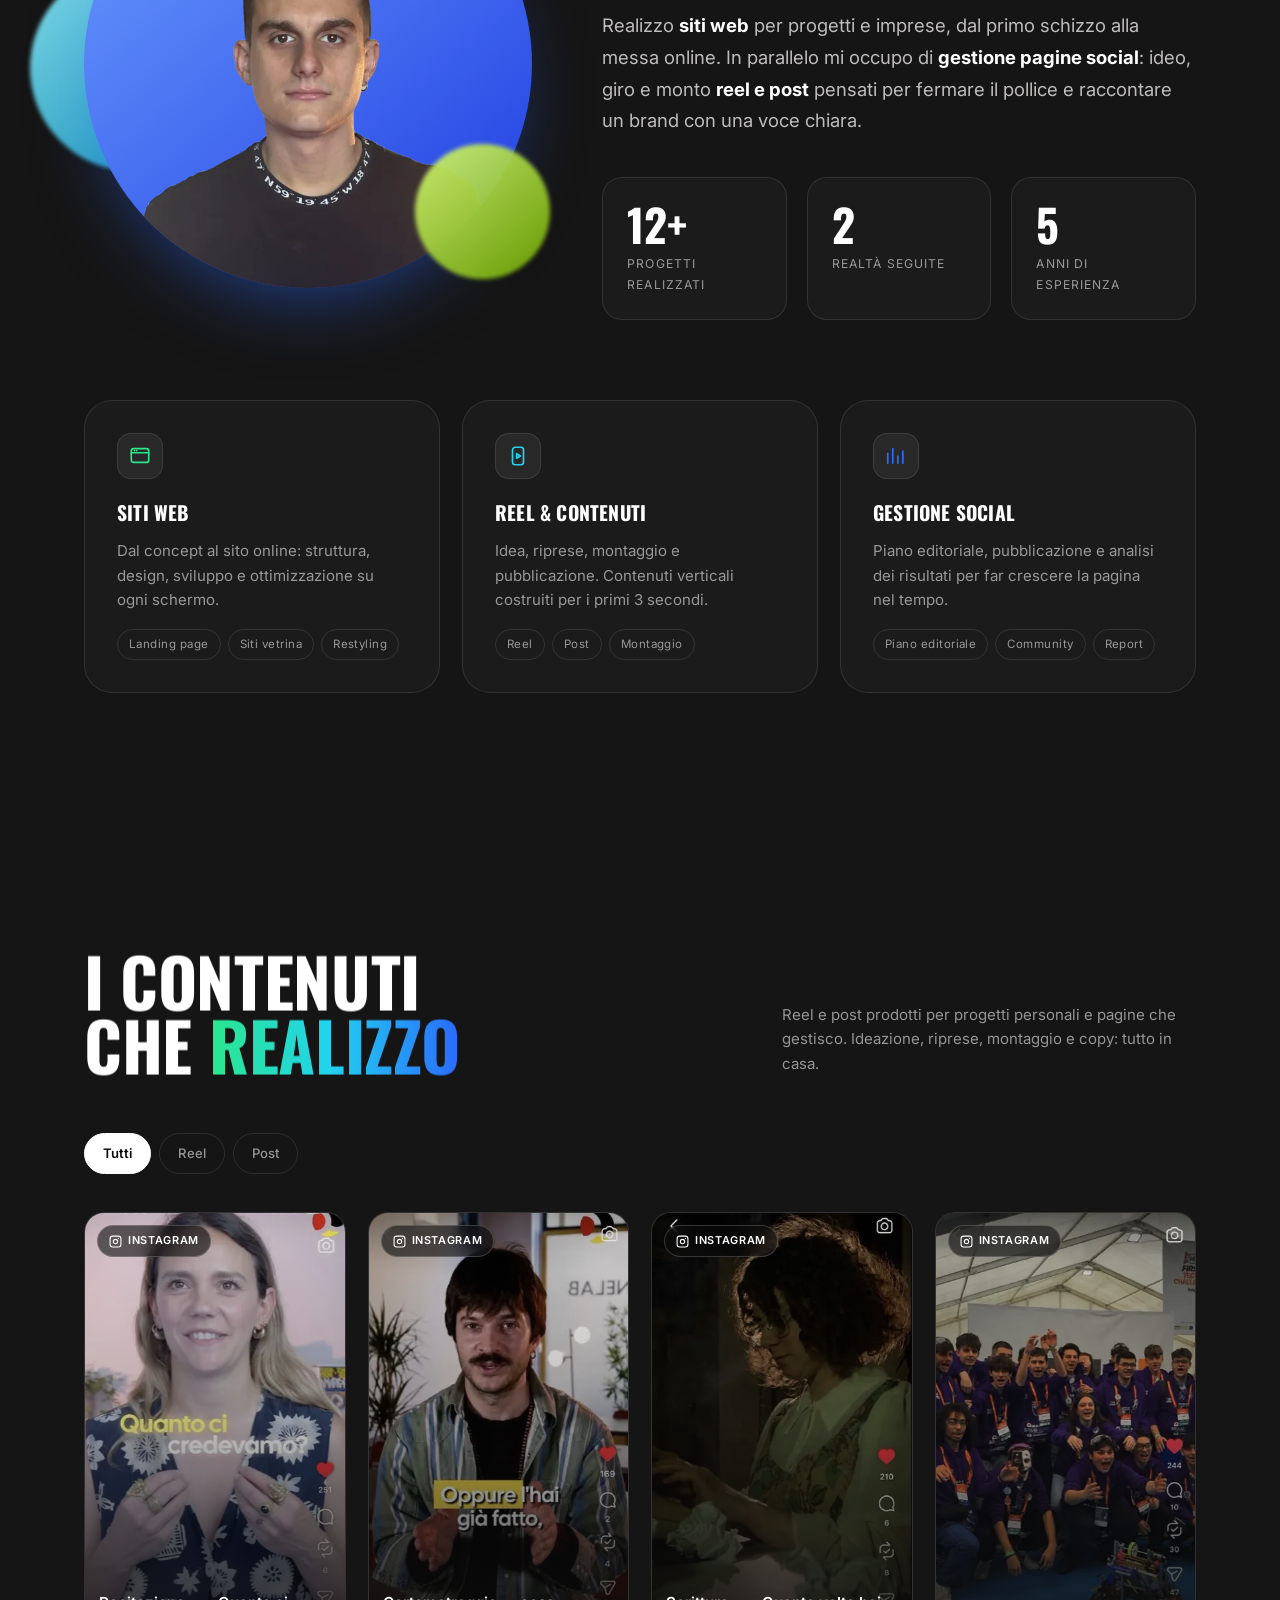
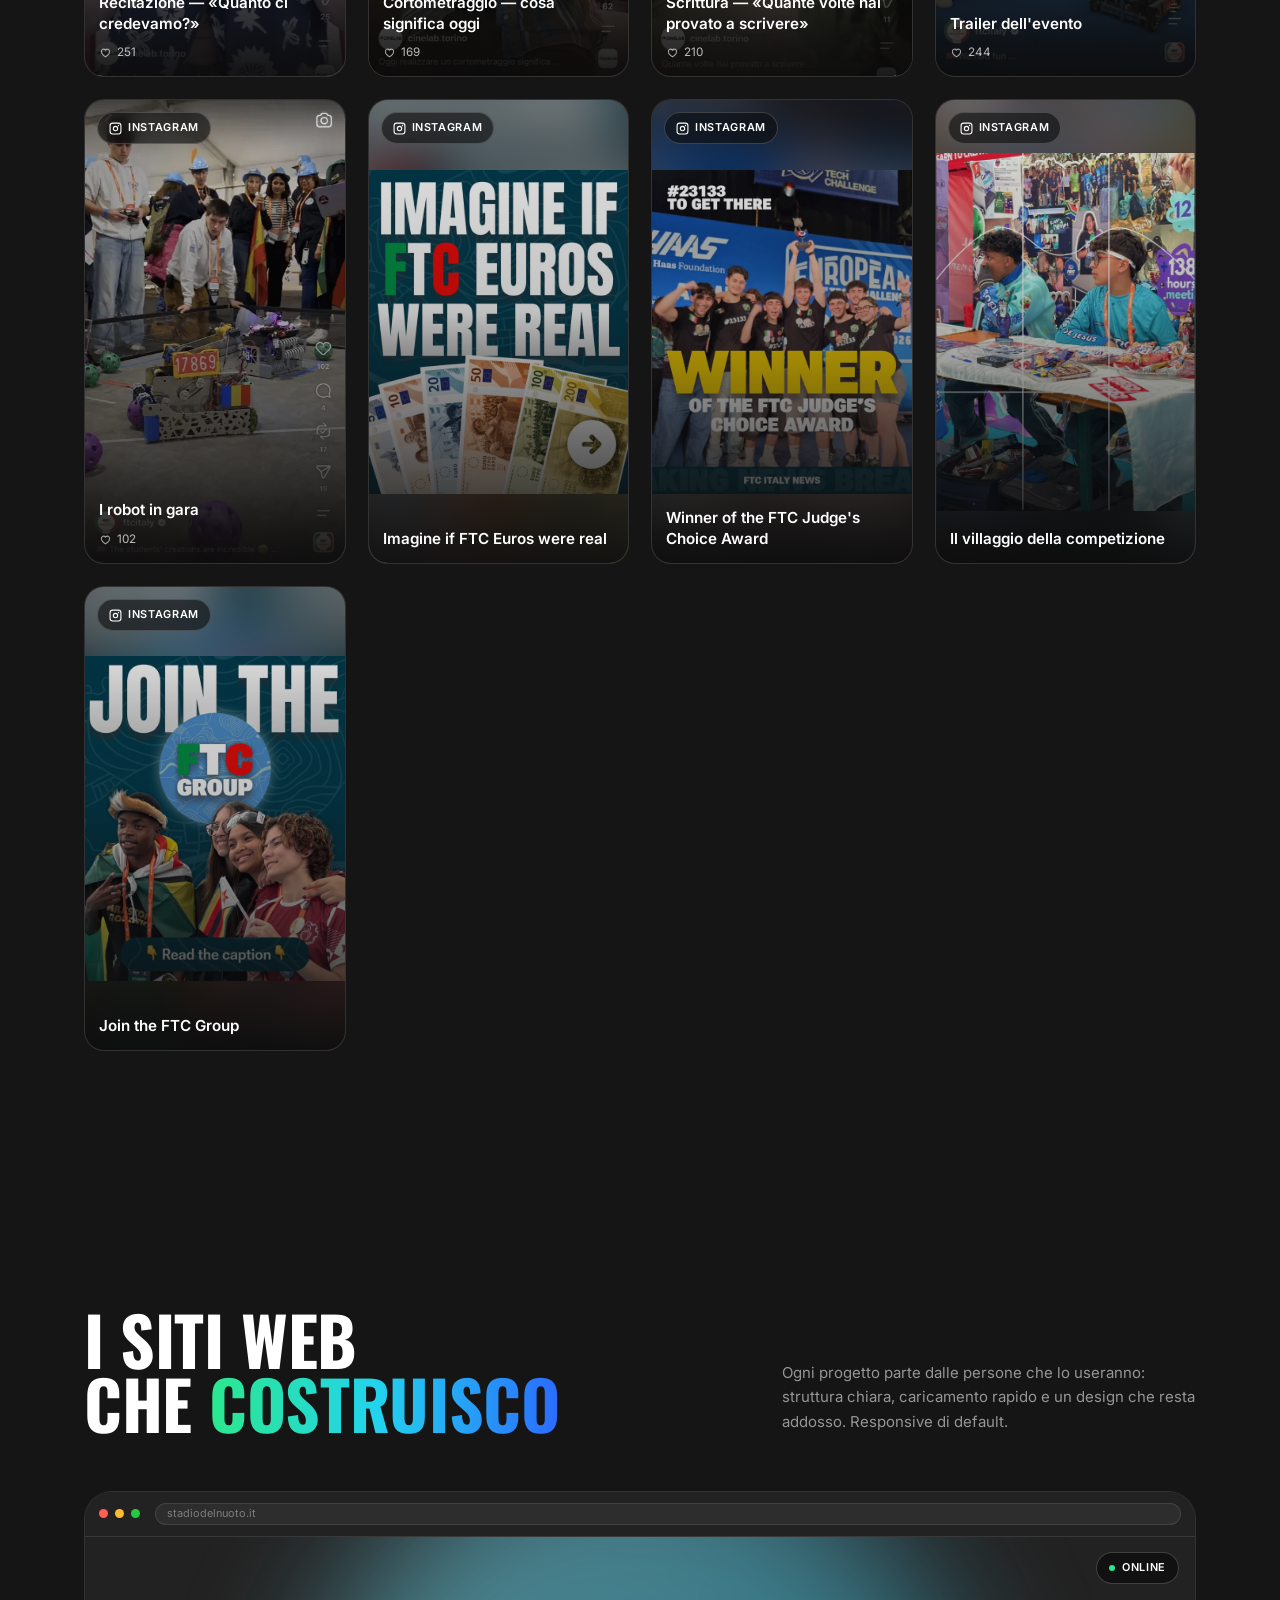
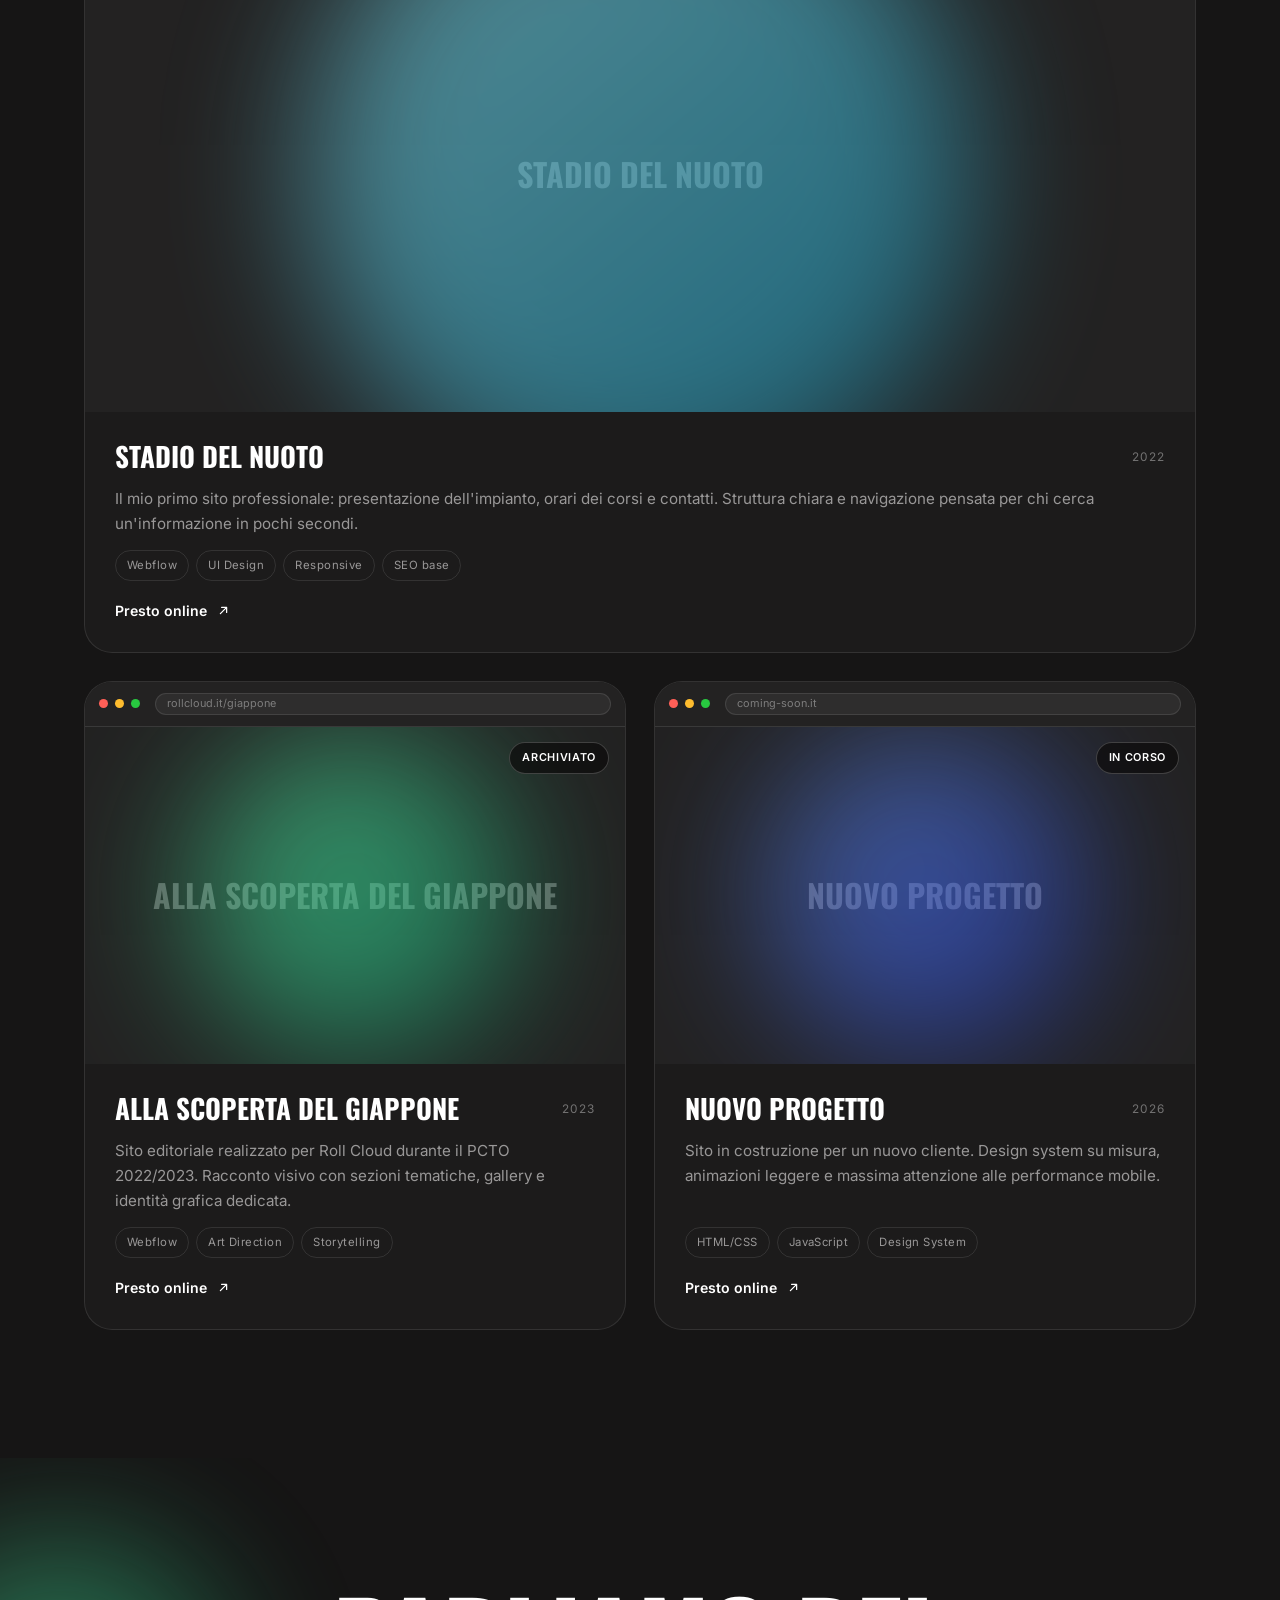
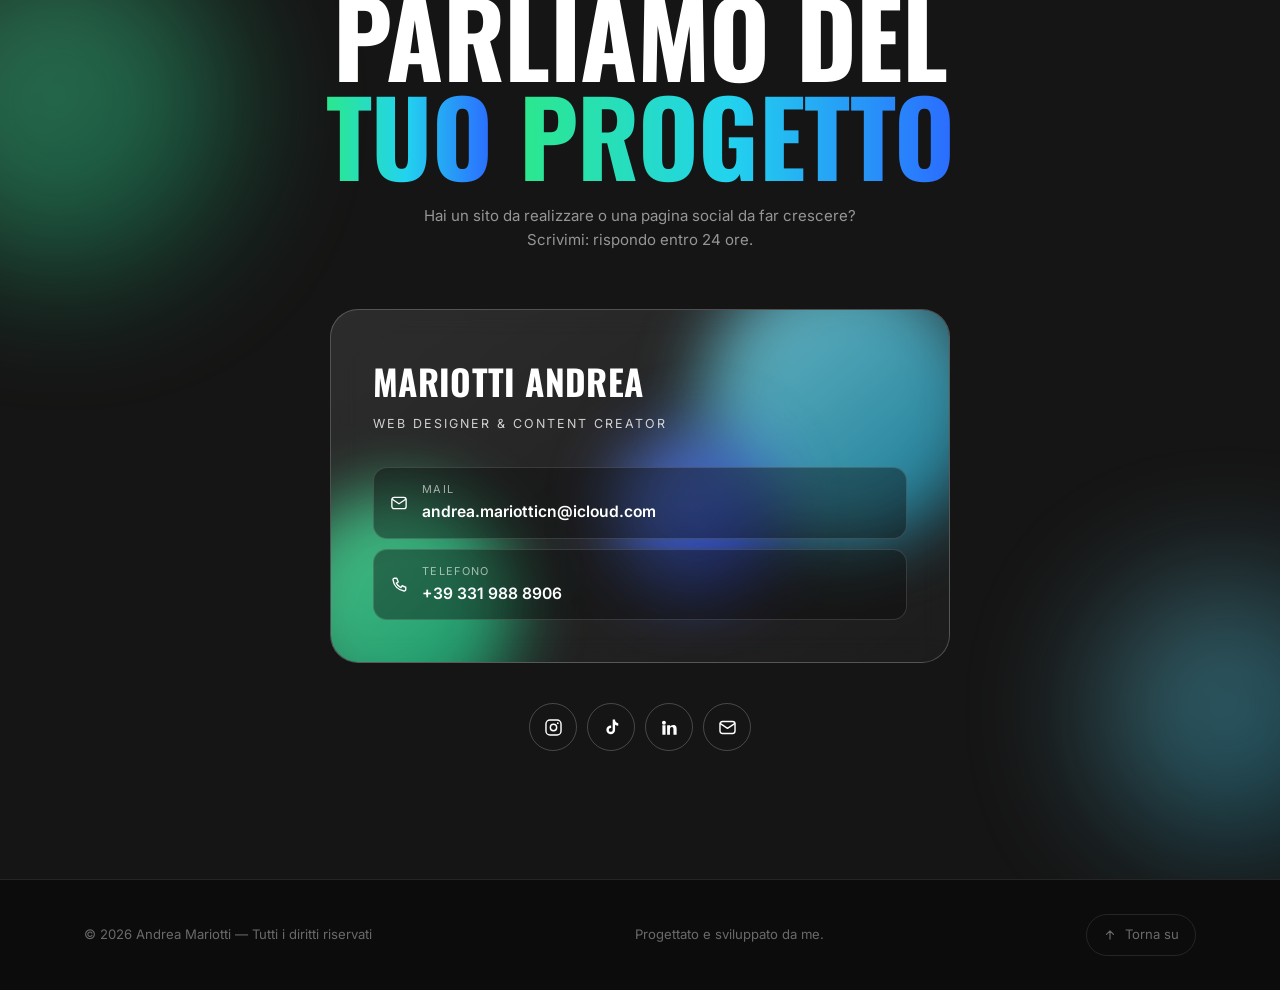
==== commit fc616b69: "Rimetto online il sito su GitHub Pages Co-Authored-By: Claude Opus 5 <noreply@anthropic.com>" ====
--- a/index.html
+++ b/index.html
@@ -6,13 +6,15 @@
 <title>Andrea Mariotti — Web Designer & Content Creator</title>
 <meta name="description" content="Portfolio di Andrea Mariotti: siti web su misura, reel e contenuti social per progetti, brand e imprese.">
 <meta name="theme-color" content="#161515">
-<!-- quando avrai un dominio, rimetti qui: <link rel="canonical" href="https://iltuodominio.it/"> -->
+<!-- quando comprerai il dominio, cambia questo indirizzo e quello di og:url qui sotto -->
+<link rel="canonical" href="https://andreamario04040-ship-it.github.io/portfolio/">
 
 <!-- Open Graph -->
 <meta property="og:type" content="website">
 <meta property="og:title" content="Andrea Mariotti — Web Designer & Content Creator">
 <meta property="og:description" content="Siti web su misura, reel e contenuti social per progetti, brand e imprese.">
 <meta property="og:locale" content="it_IT">
+<meta property="og:url" content="https://andreamario04040-ship-it.github.io/portfolio/">
 <meta name="twitter:card" content="summary_large_image">
 
 <!-- Favicon: monogramma AM sul nero del brand -->
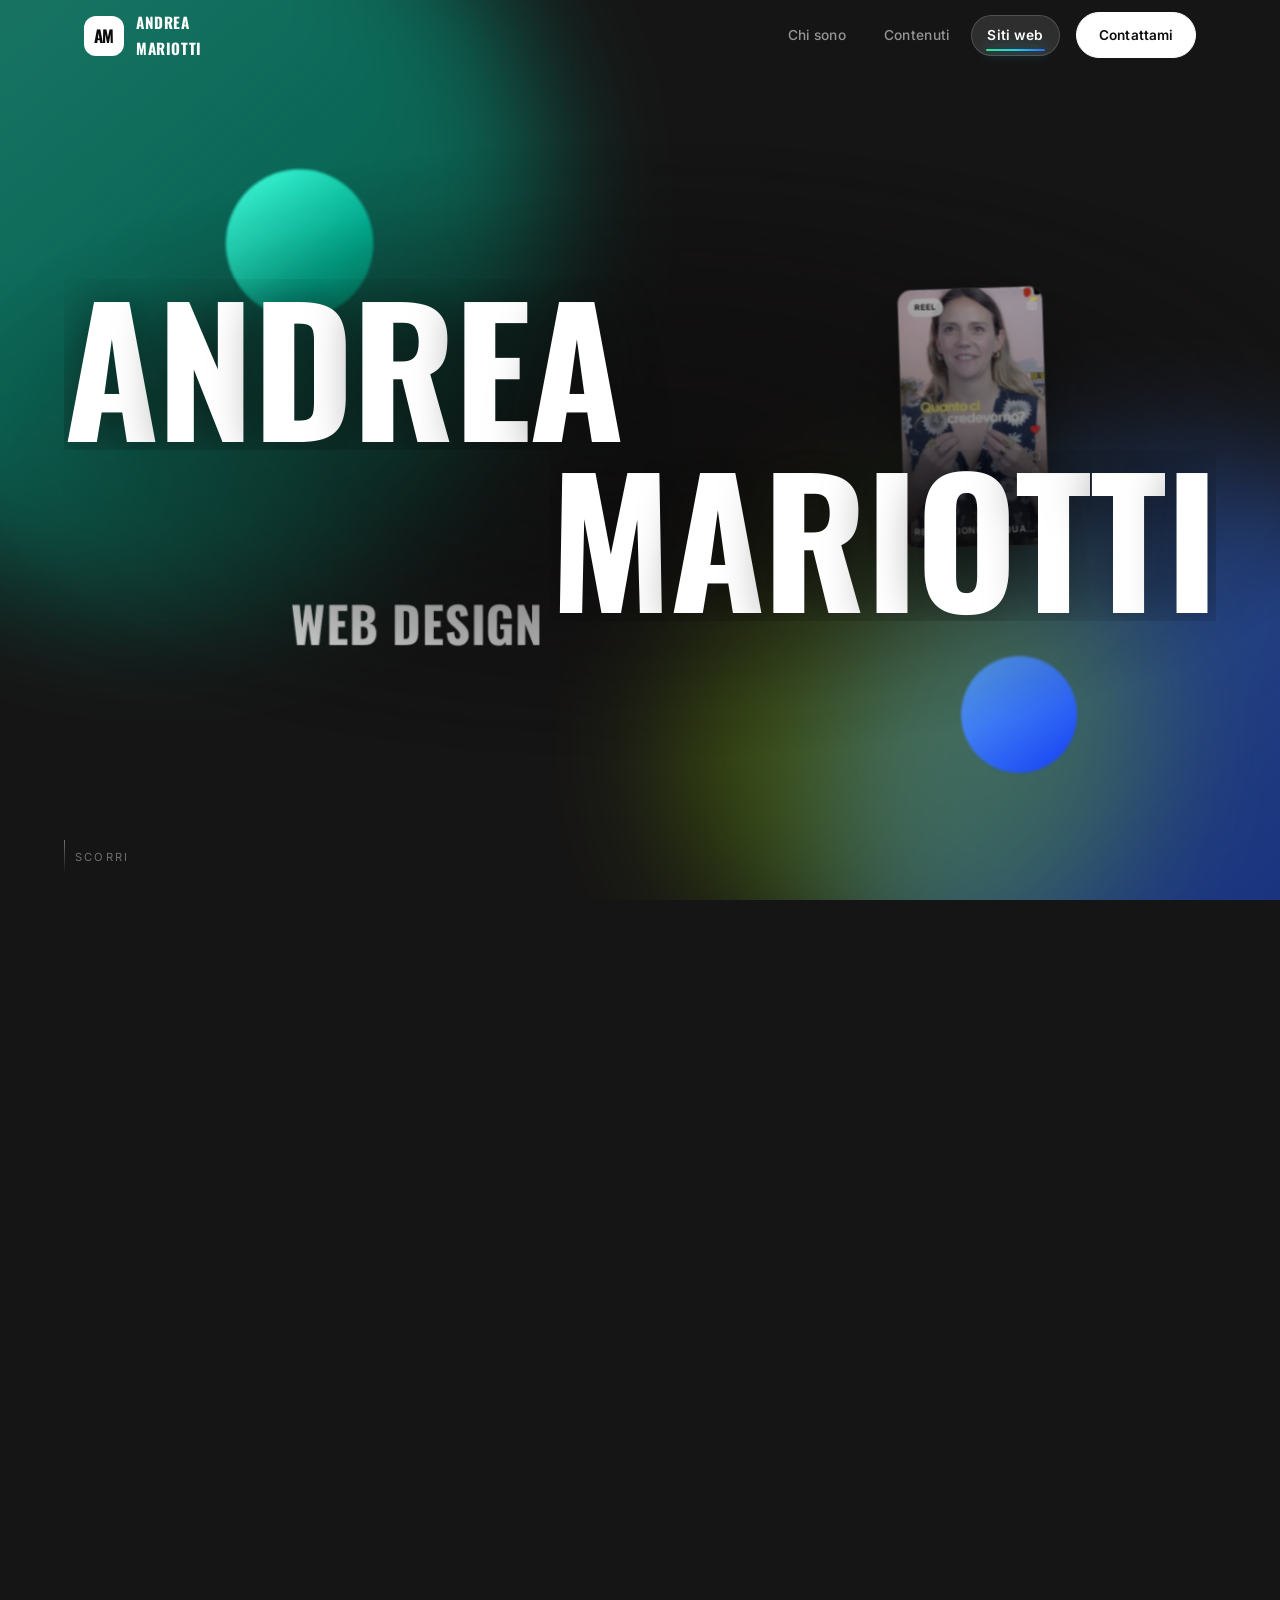
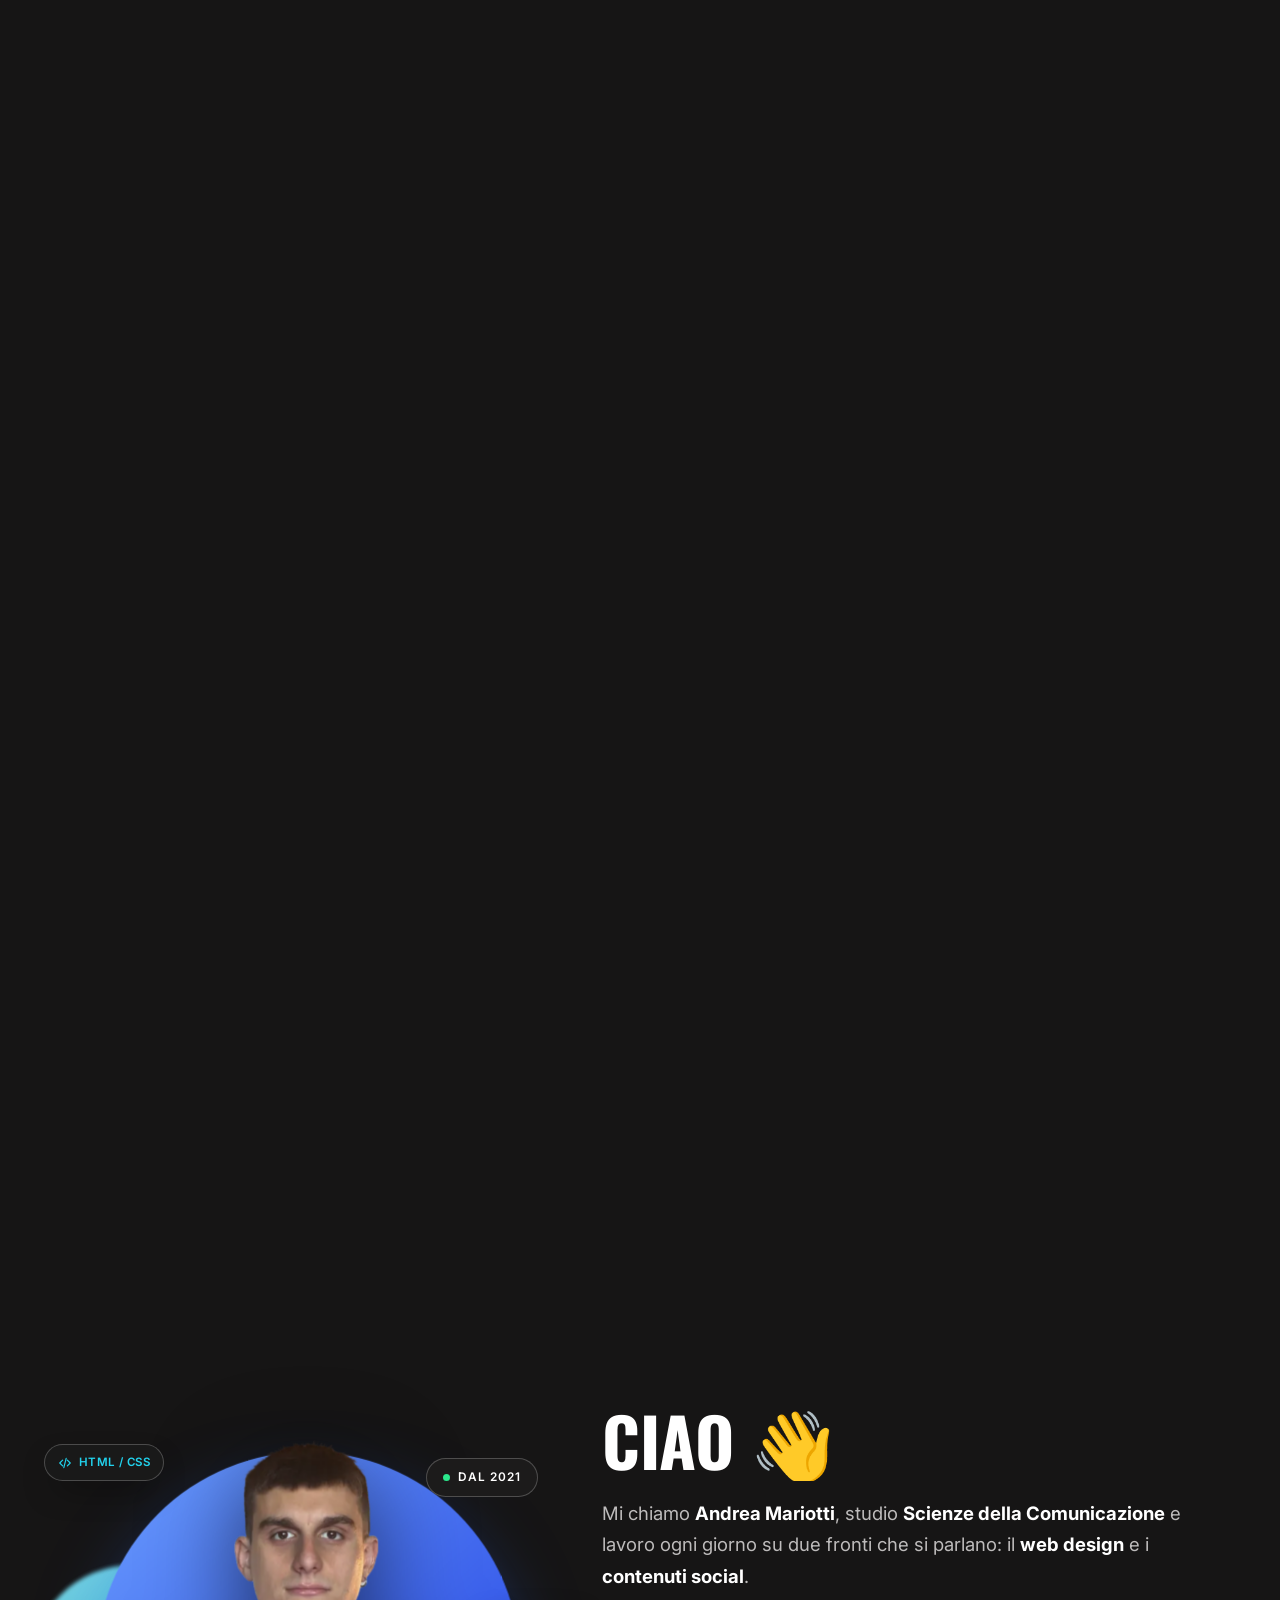
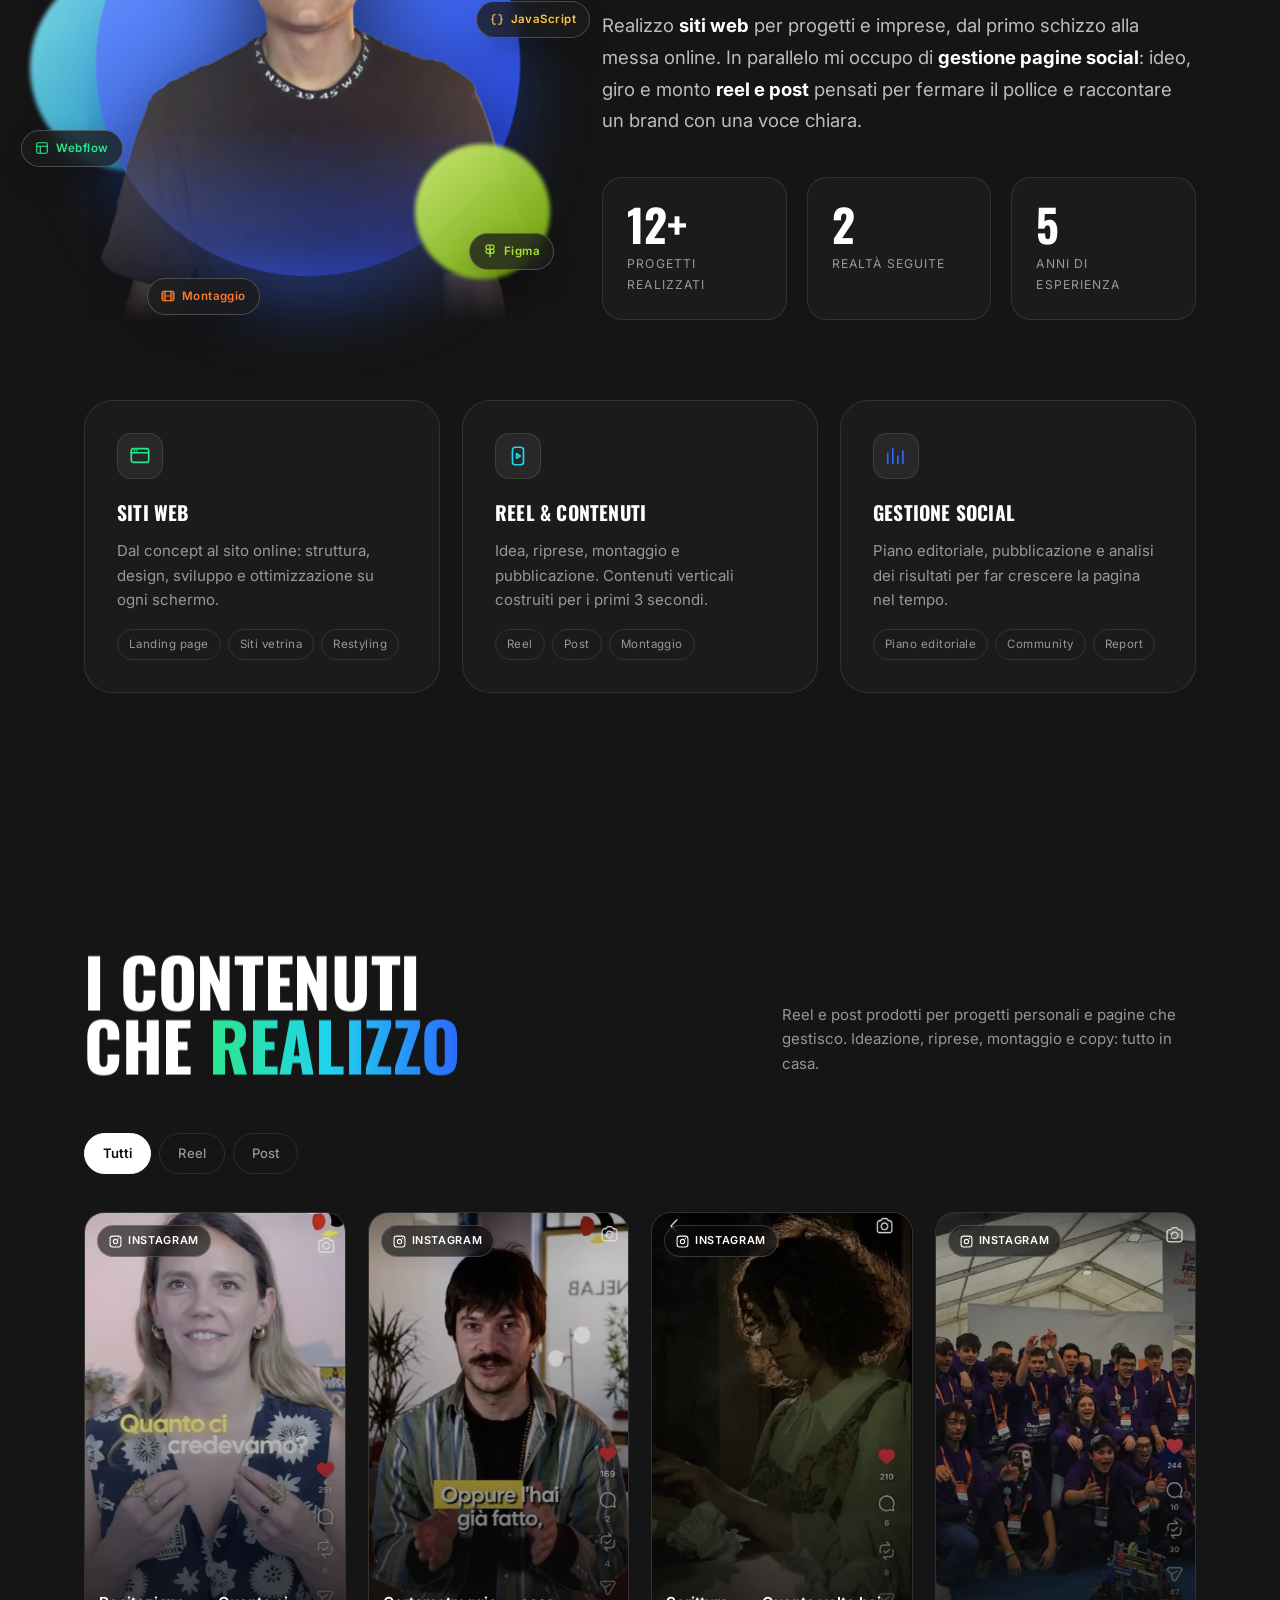
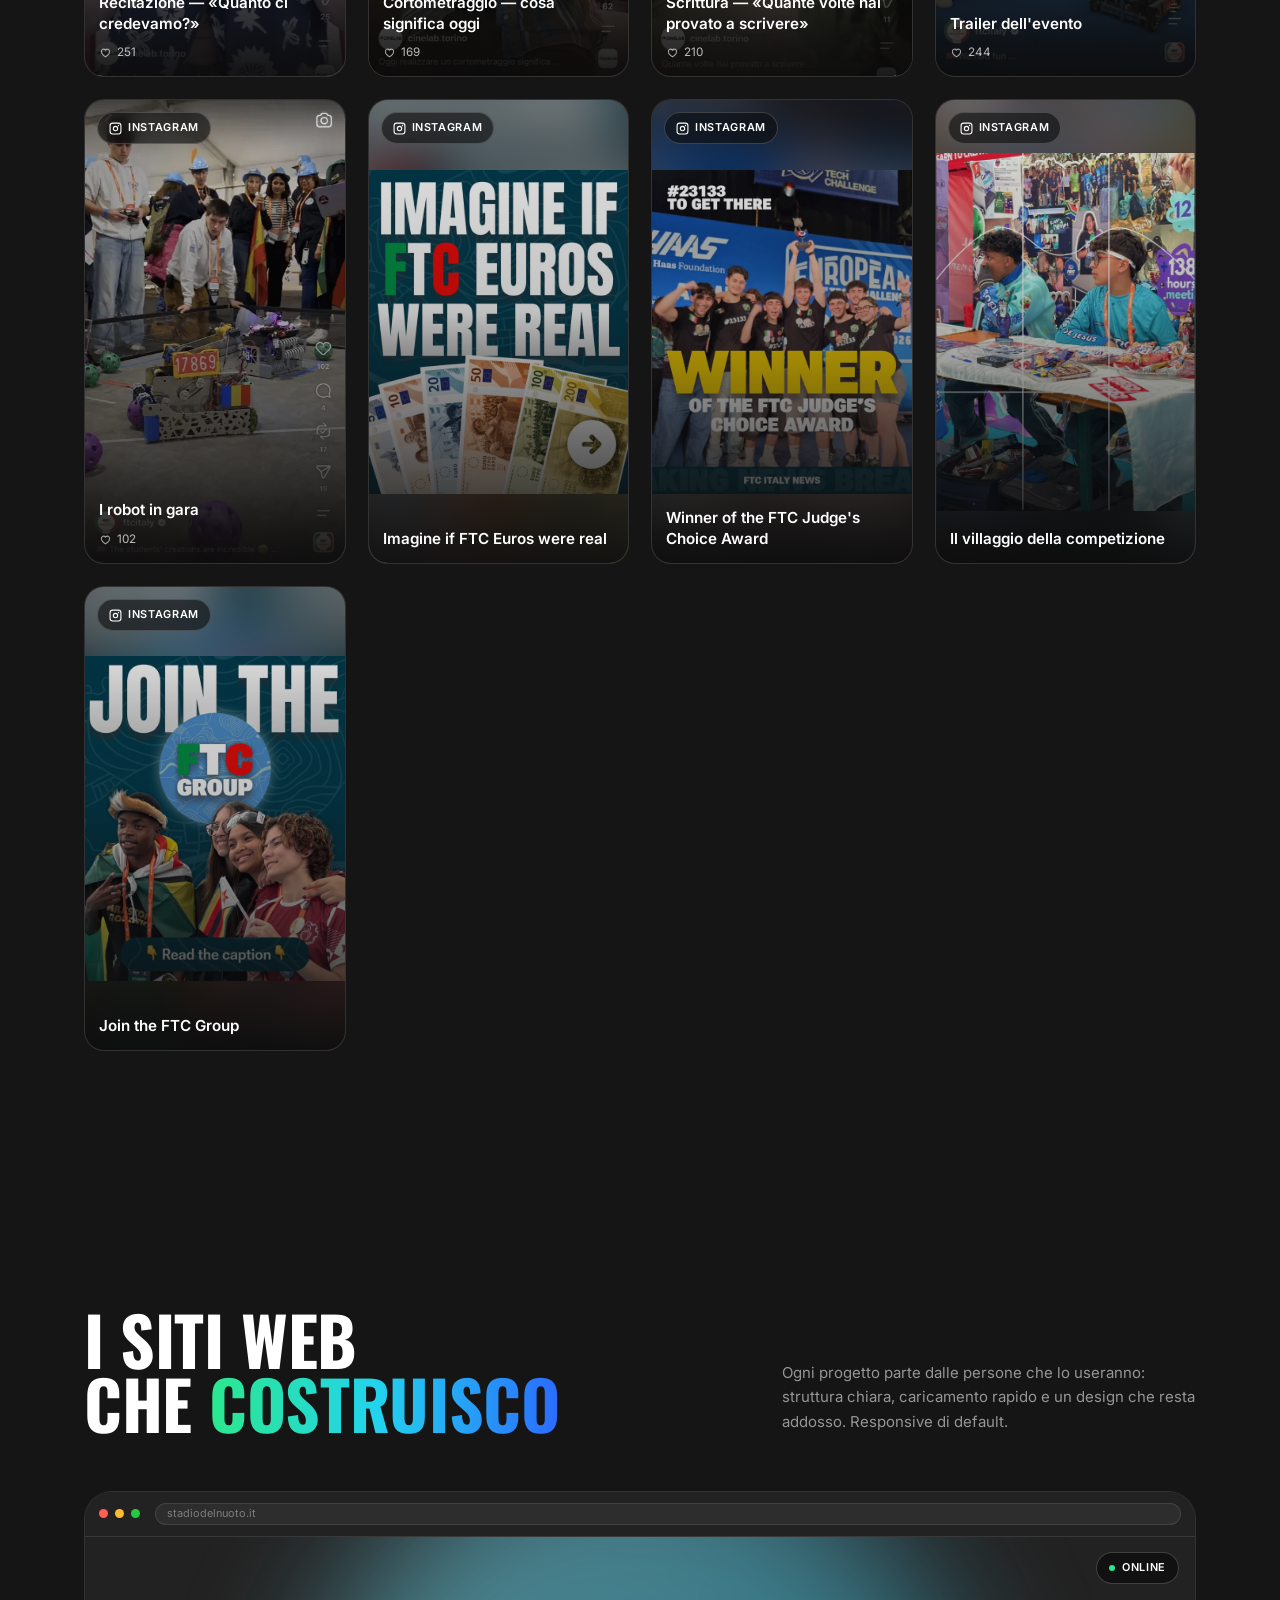
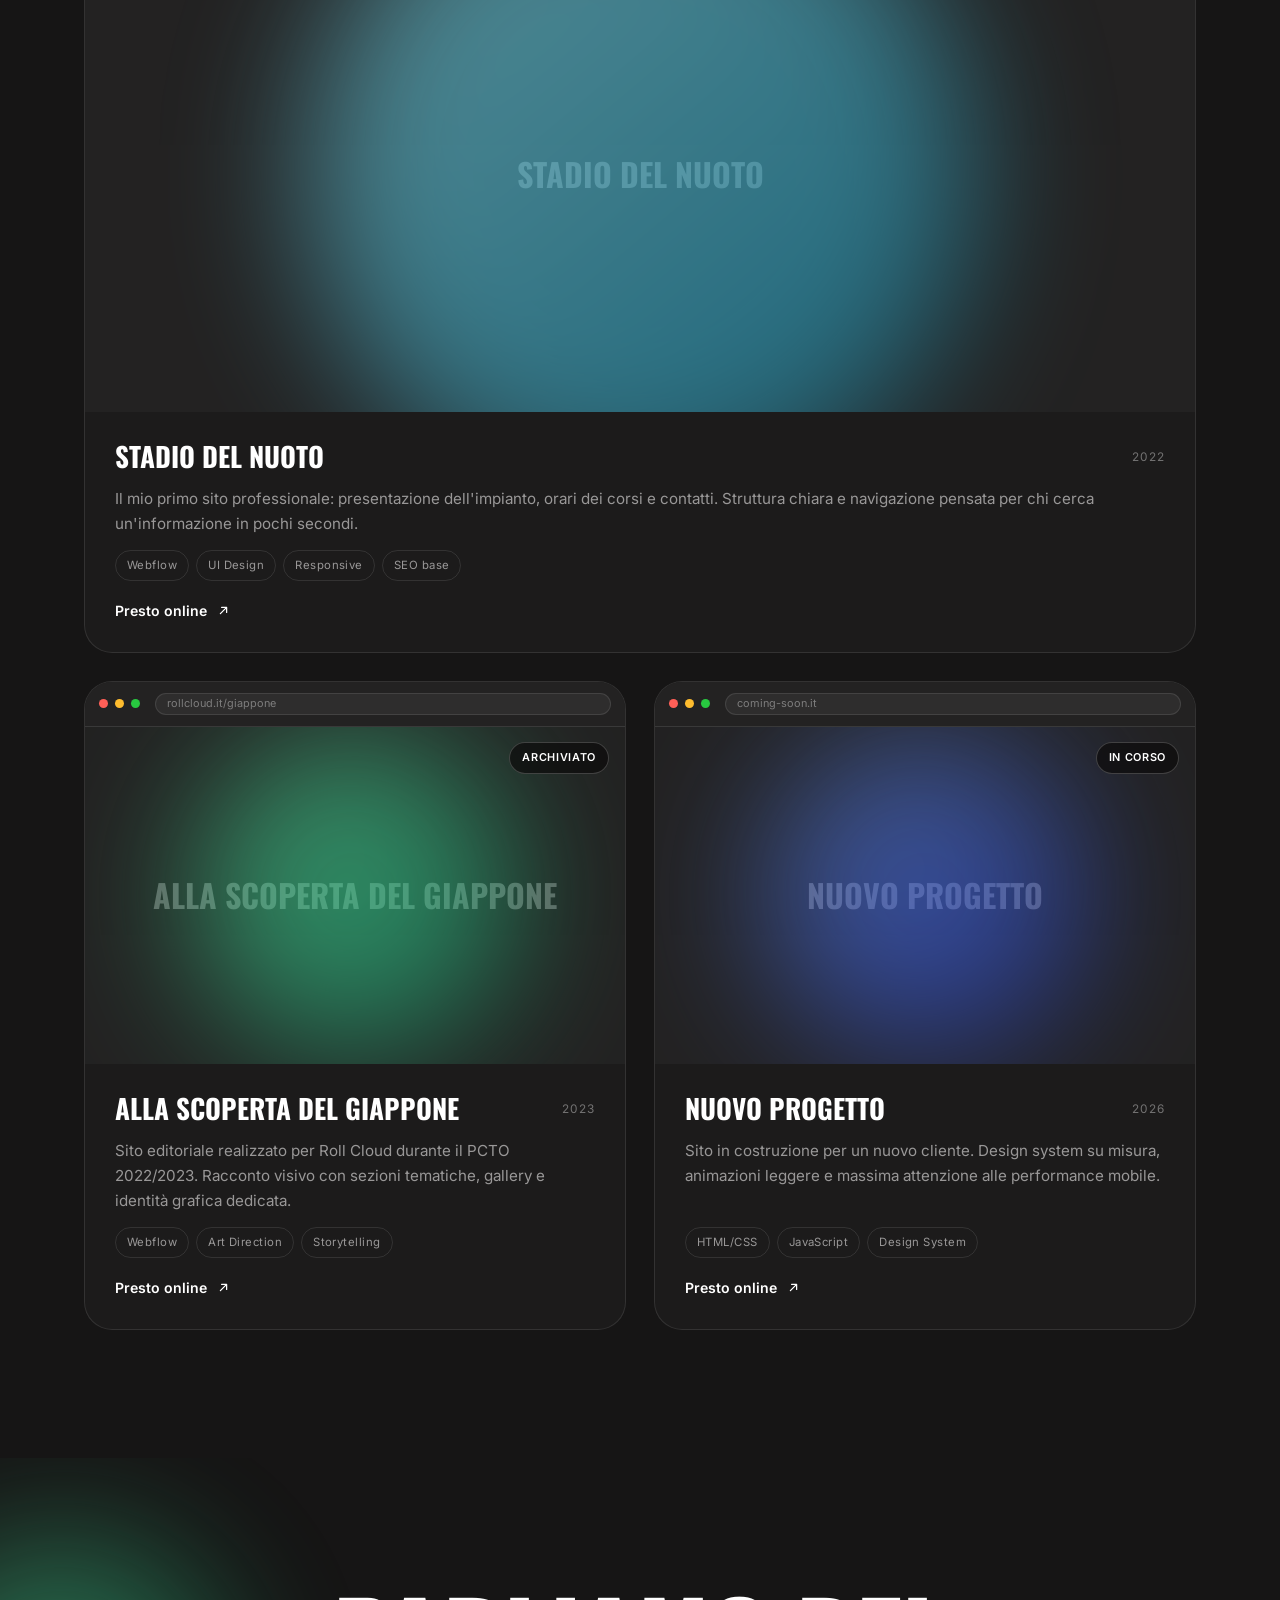
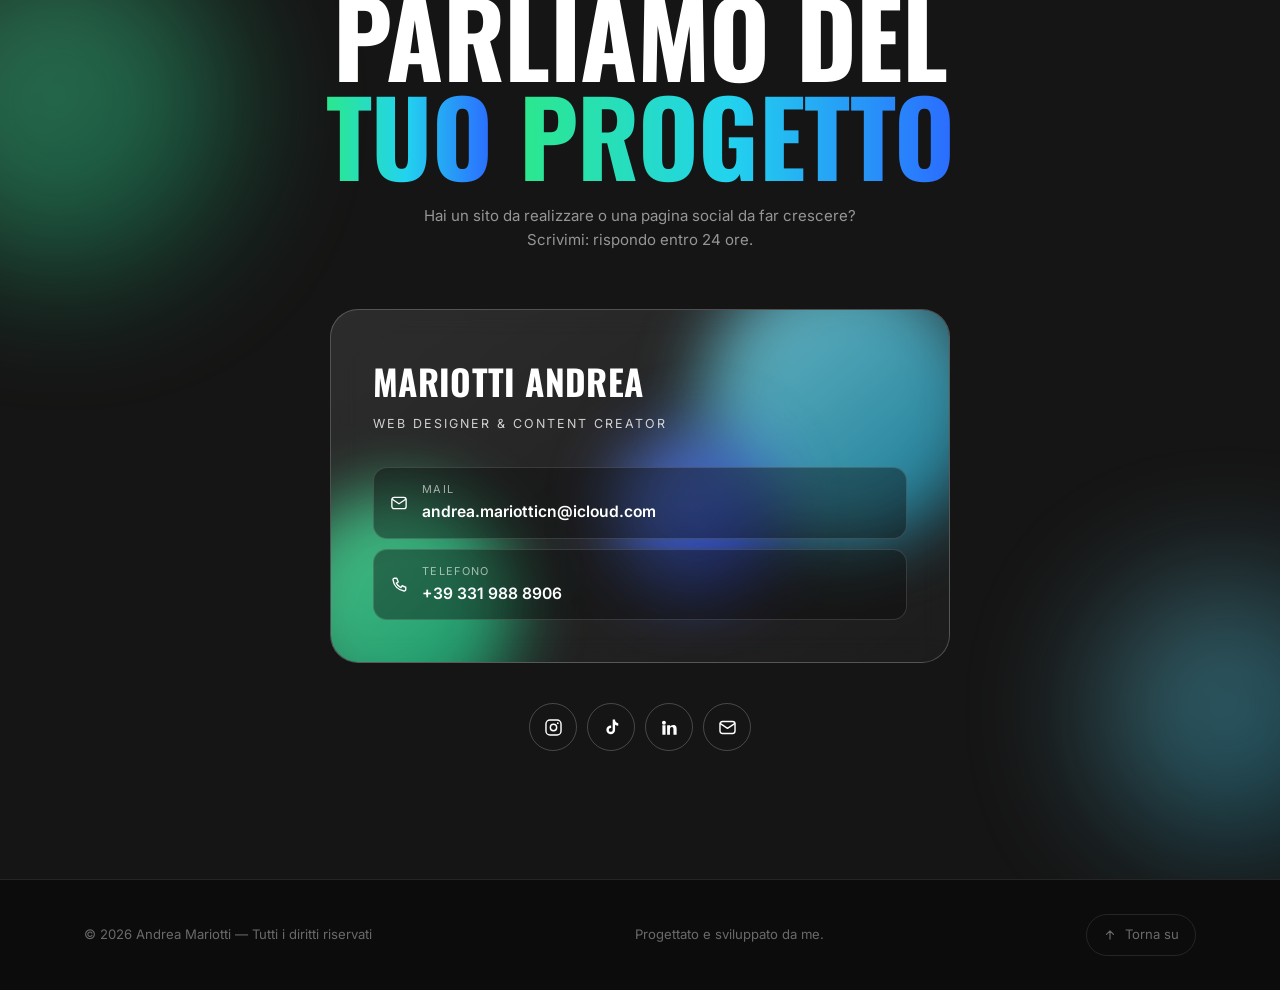
==== commit f3e17072: "Link diretti ai reel, play centrato, ritratto in prospettiva - i 5 reel puntano al singolo contenuto" ====
--- a/index.html
+++ b/index.html
@@ -116,11 +116,36 @@
       <div class="portrait reveal">
         <div class="blob blob--cyan float b1" aria-hidden="true"></div>
         <div class="blob blob--lime float float--rev b2" aria-hidden="true"></div>
-        <div class="portrait__frame" id="portrait">
+        <div class="portrait__stage" id="portrait">
           <!-- La foto si imposta da assets/js/data.js (costante FOTO) -->
+          <div class="portrait__ring" aria-hidden="true"></div>
           <span class="portrait__fallback" aria-hidden="true">AM</span>
         </div>
         <span class="portrait__badge"><i class="dot" aria-hidden="true"></i> Dal 2021</span>
+
+        <!-- strumenti con cui lavoro, fluttuanti attorno alla bolla -->
+        <div class="tools" aria-hidden="true">
+          <span class="tool t1 float">
+            <svg viewBox="0 0 24 24" fill="none" stroke="currentColor" stroke-width="2" stroke-linecap="round" stroke-linejoin="round"><path d="m8 7-5 5 5 5M16 7l5 5-5 5M14 4l-4 16"/></svg>
+            HTML / CSS
+          </span>
+          <span class="tool t2 drift d2">
+            <svg viewBox="0 0 24 24" fill="none" stroke="currentColor" stroke-width="2" stroke-linecap="round" stroke-linejoin="round"><path d="M9 3H7a2 2 0 0 0-2 2v4a2 2 0 0 1-2 2 2 2 0 0 1 2 2v4a2 2 0 0 0 2 2h2M15 3h2a2 2 0 0 1 2 2v4a2 2 0 0 0 2 2 2 2 0 0 0-2 2v4a2 2 0 0 1-2 2h-2"/></svg>
+            JavaScript
+          </span>
+          <span class="tool t3 float float--rev d3">
+            <svg viewBox="0 0 24 24" fill="none" stroke="currentColor" stroke-width="2" stroke-linecap="round" stroke-linejoin="round"><rect x="3" y="3" width="18" height="18" rx="2.5"/><path d="M3 9h18M9 21V9"/></svg>
+            Webflow
+          </span>
+          <span class="tool t4 drift d4">
+            <svg viewBox="0 0 24 24" fill="none" stroke="currentColor" stroke-width="2" stroke-linecap="round" stroke-linejoin="round"><path d="M12 2v20M8.5 2h7a3.5 3.5 0 0 1 0 7h-7a3.5 3.5 0 0 1 0-7Z"/><circle cx="15.5" cy="12.5" r="3.5"/><path d="M8.5 9h3.5v7H8.5a3.5 3.5 0 0 1 0-7Z"/></svg>
+            Figma
+          </span>
+          <span class="tool t5 float d1">
+            <svg viewBox="0 0 24 24" fill="none" stroke="currentColor" stroke-width="2" stroke-linecap="round" stroke-linejoin="round"><rect x="2" y="4" width="20" height="16" rx="2.5"/><path d="M7 4v16M17 4v16M2 12h20M2 8h5M2 16h5M17 8h5M17 16h5"/></svg>
+            Montaggio
+          </span>
+        </div>
       </div>
 
       <div class="bio">
--- a/assets/css/style.css
+++ b/assets/css/style.css
@@ -448,17 +448,51 @@
   gap:clamp(32px,5.5vw,72px);align-items:center;
 }
 .portrait{position:relative;isolation:isolate;}
-.portrait__frame{
-  position:relative;z-index:2;aspect-ratio:1;border-radius:50%;overflow:hidden;
+/* la bolla e la foto vivono nello stesso spazio 3D:
+   la testa esce dal cerchio, il bordo basso sfuma dentro */
+.portrait__stage{
+  position:relative;z-index:2;aspect-ratio:1;
+  display:grid;place-items:center;
+  perspective:900px;
+}
+.portrait__ring{
+  position:absolute;inset:0;border-radius:50%;
   background:var(--grad-blue);
-  display:grid;place-items:center;
-  box-shadow:0 30px 80px -30px rgba(43,107,255,.6);
-}
-.portrait__frame img{width:100%;height:100%;object-fit:cover;object-position:center 18%;}
+  box-shadow:0 34px 90px -26px rgba(43,107,255,.7);
+  transform:rotateX(var(--prx,0deg)) rotateY(var(--pry,0deg)) translateZ(-50px);
+  transition:transform .6s var(--ease-out);
+}
+.portrait__img{
+  position:absolute;left:50%;bottom:-5%;width:92%;
+  transform:translateX(-50%) rotateX(var(--prx,0deg)) rotateY(var(--pry,0deg)) translateZ(60px);
+  transform-origin:bottom center;
+  transition:transform .6s var(--ease-out);
+  -webkit-mask-image:linear-gradient(to bottom,#000 66%,rgba(0,0,0,.6) 86%,transparent 99%);
+          mask-image:linear-gradient(to bottom,#000 66%,rgba(0,0,0,.6) 86%,transparent 99%);
+  filter:drop-shadow(0 26px 44px rgba(0,0,0,.6));
+}
 .portrait__fallback{
   font-family:var(--font-display);font-weight:700;font-size:clamp(3rem,9vw,5.5rem);
-  color:rgba(255,255,255,.9);letter-spacing:-.03em;
-}
+  color:rgba(255,255,255,.9);letter-spacing:-.03em;position:relative;
+}
+
+/* ---- strumenti attorno alla foto ---- */
+.tools{position:absolute;inset:0;z-index:5;pointer-events:none;}
+.tool{
+  position:absolute;display:inline-flex;align-items:center;gap:7px;
+  padding:8px 13px;border-radius:var(--radius-pill);
+  background:rgba(28,27,27,.78);border:1px solid var(--line-strong);
+  backdrop-filter:blur(10px);-webkit-backdrop-filter:blur(10px);
+  font-size:.72rem;font-weight:600;letter-spacing:.04em;color:var(--white);
+  white-space:nowrap;box-shadow:0 14px 34px -14px rgba(0,0,0,.9);
+}
+.tool svg{width:14px;height:14px;flex:none;}
+.tool.t1{top:1%;left:-9%;color:var(--cyan);}
+.tool.t2{top:36%;right:-13%;color:var(--amber);}
+.tool.t3{bottom:27%;left:-14%;color:var(--green);}
+.tool.t4{bottom:4%;right:-5%;color:var(--lime);}
+.tool.t5{bottom:-6%;left:14%;color:var(--orange);}
+.tool.t1,.tool.t2,.tool.t3,.tool.t4,.tool.t5{--tool-text:var(--white);}
 .portrait .b1{width:46%;aspect-ratio:1;top:28%;left:-12%;z-index:1;}
 .portrait .b2{width:30%;aspect-ratio:1;bottom:2%;right:-4%;z-index:3;}
 .portrait__badge{
@@ -568,7 +602,10 @@
   backdrop-filter:blur(8px);-webkit-backdrop-filter:blur(8px);
   opacity:0;transform:scale(.8);transition:opacity .4s,transform .5s var(--ease-out);
 }
-.reel__play svg{width:18px;height:18px;margin-left:3px;}
+/* il triangolo ha gia' il suo baricentro: senza margini resta centrato */
+.reel__play svg{width:19px;height:19px;}
+/* un post non e' un video: niente play */
+.reel--post .reel__play{display:none;}
 .reel:hover .reel__play{opacity:1;transform:none;}
 .reel__info{position:absolute;z-index:3;left:14px;right:14px;bottom:14px;}
 .reel__title{
@@ -753,6 +790,12 @@
   .nav__burger{display:flex;}
   .about__grid{grid-template-columns:1fr;gap:40px;}
   .portrait{max-width:380px;margin-inline:auto;width:100%;}
+  .tool{font-size:.66rem;padding:6px 10px;}
+  .tool.t1{left:-4%;}
+  .tool.t2{right:-6%;}
+  .tool.t3{left:-1%;}
+  .tool.t4{right:-2%;}
+  .tool.t5{left:18%;}
   .services{grid-template-columns:1fr;}
   .works{grid-template-columns:1fr;}
   .work--wide{grid-column:span 1;}
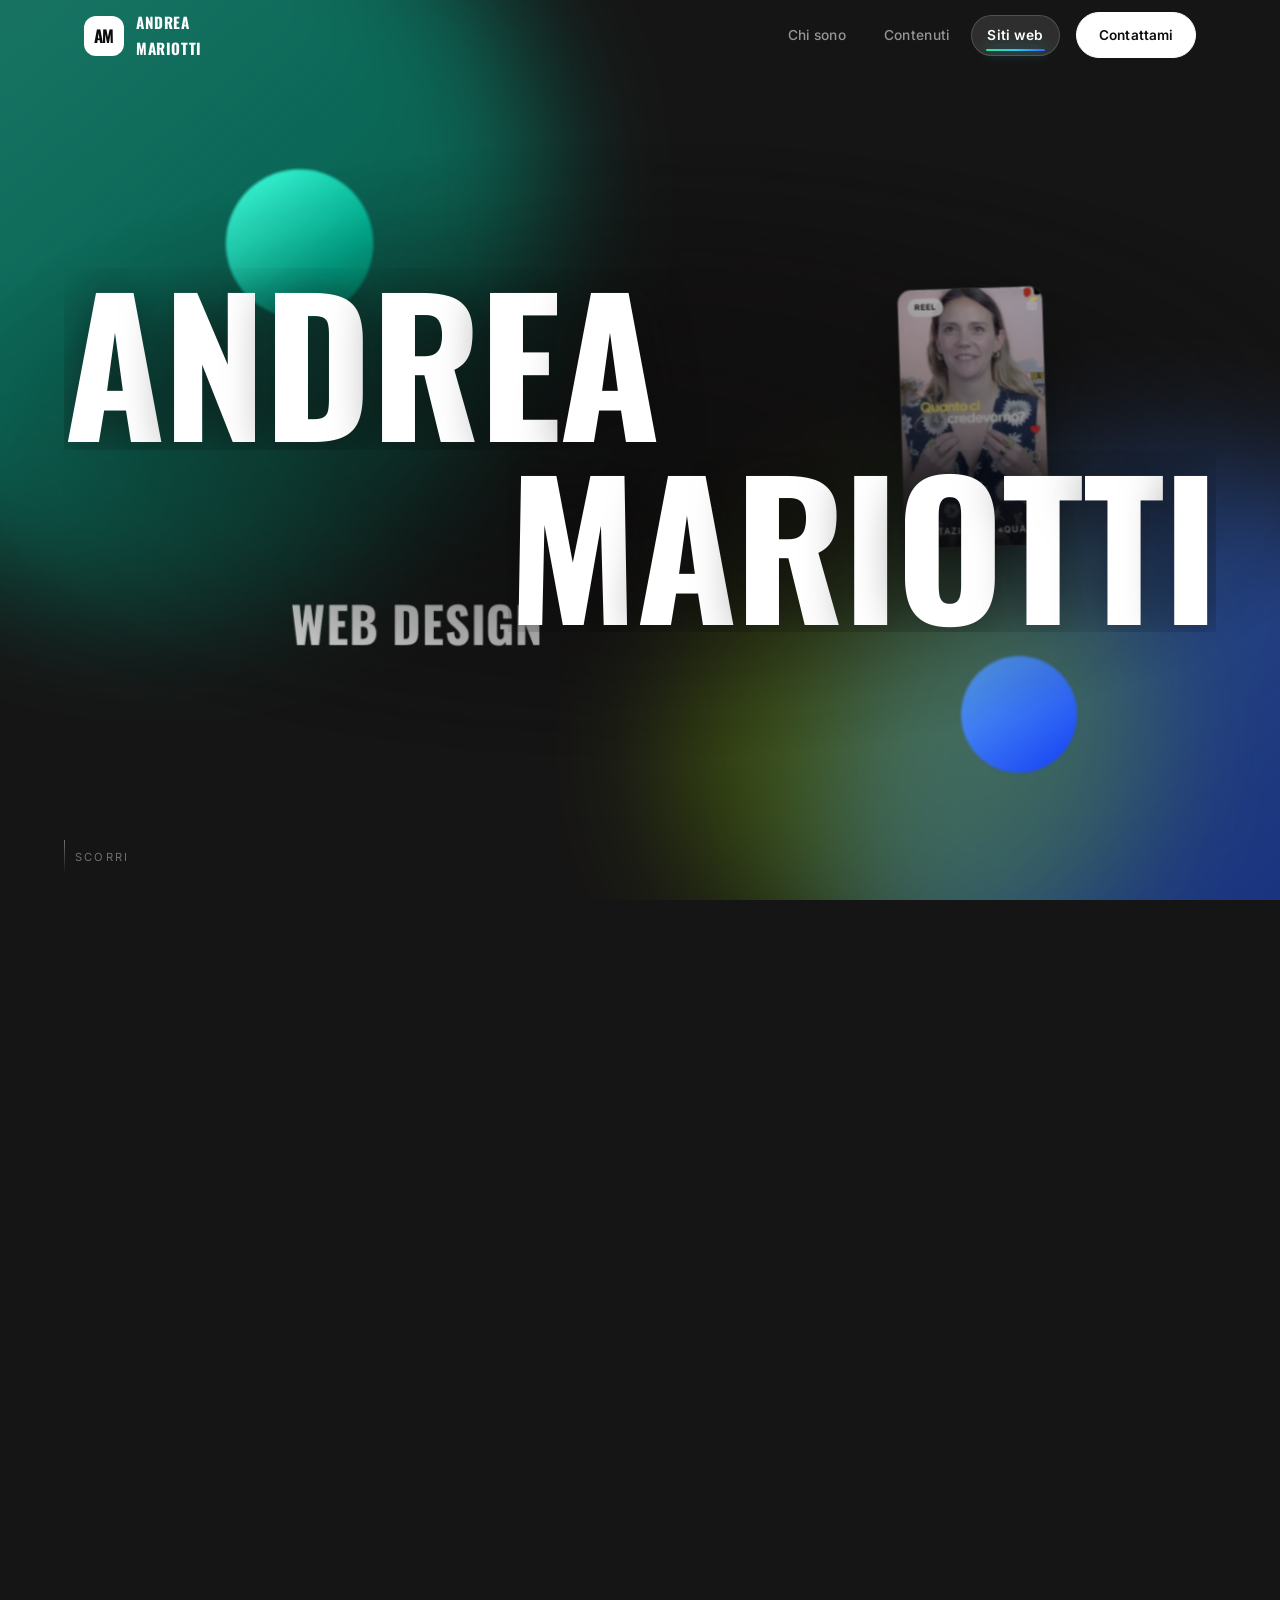
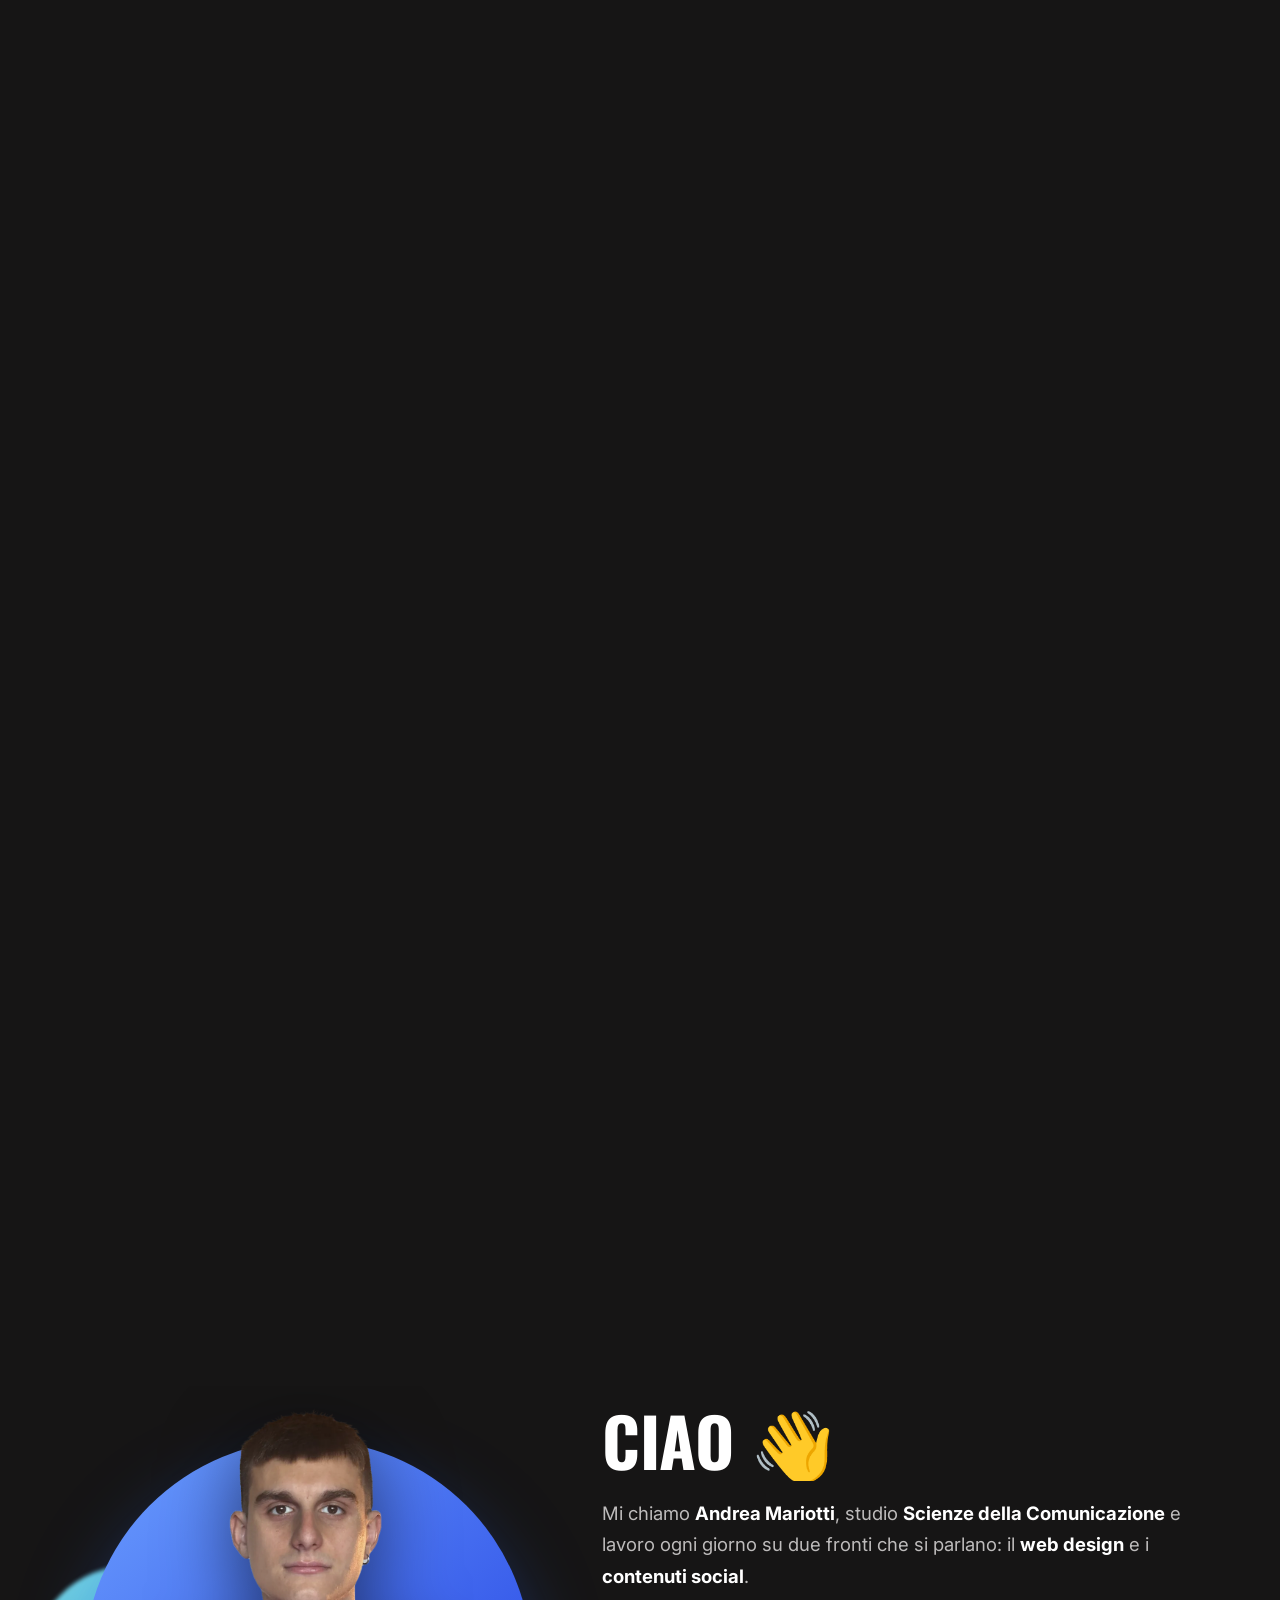
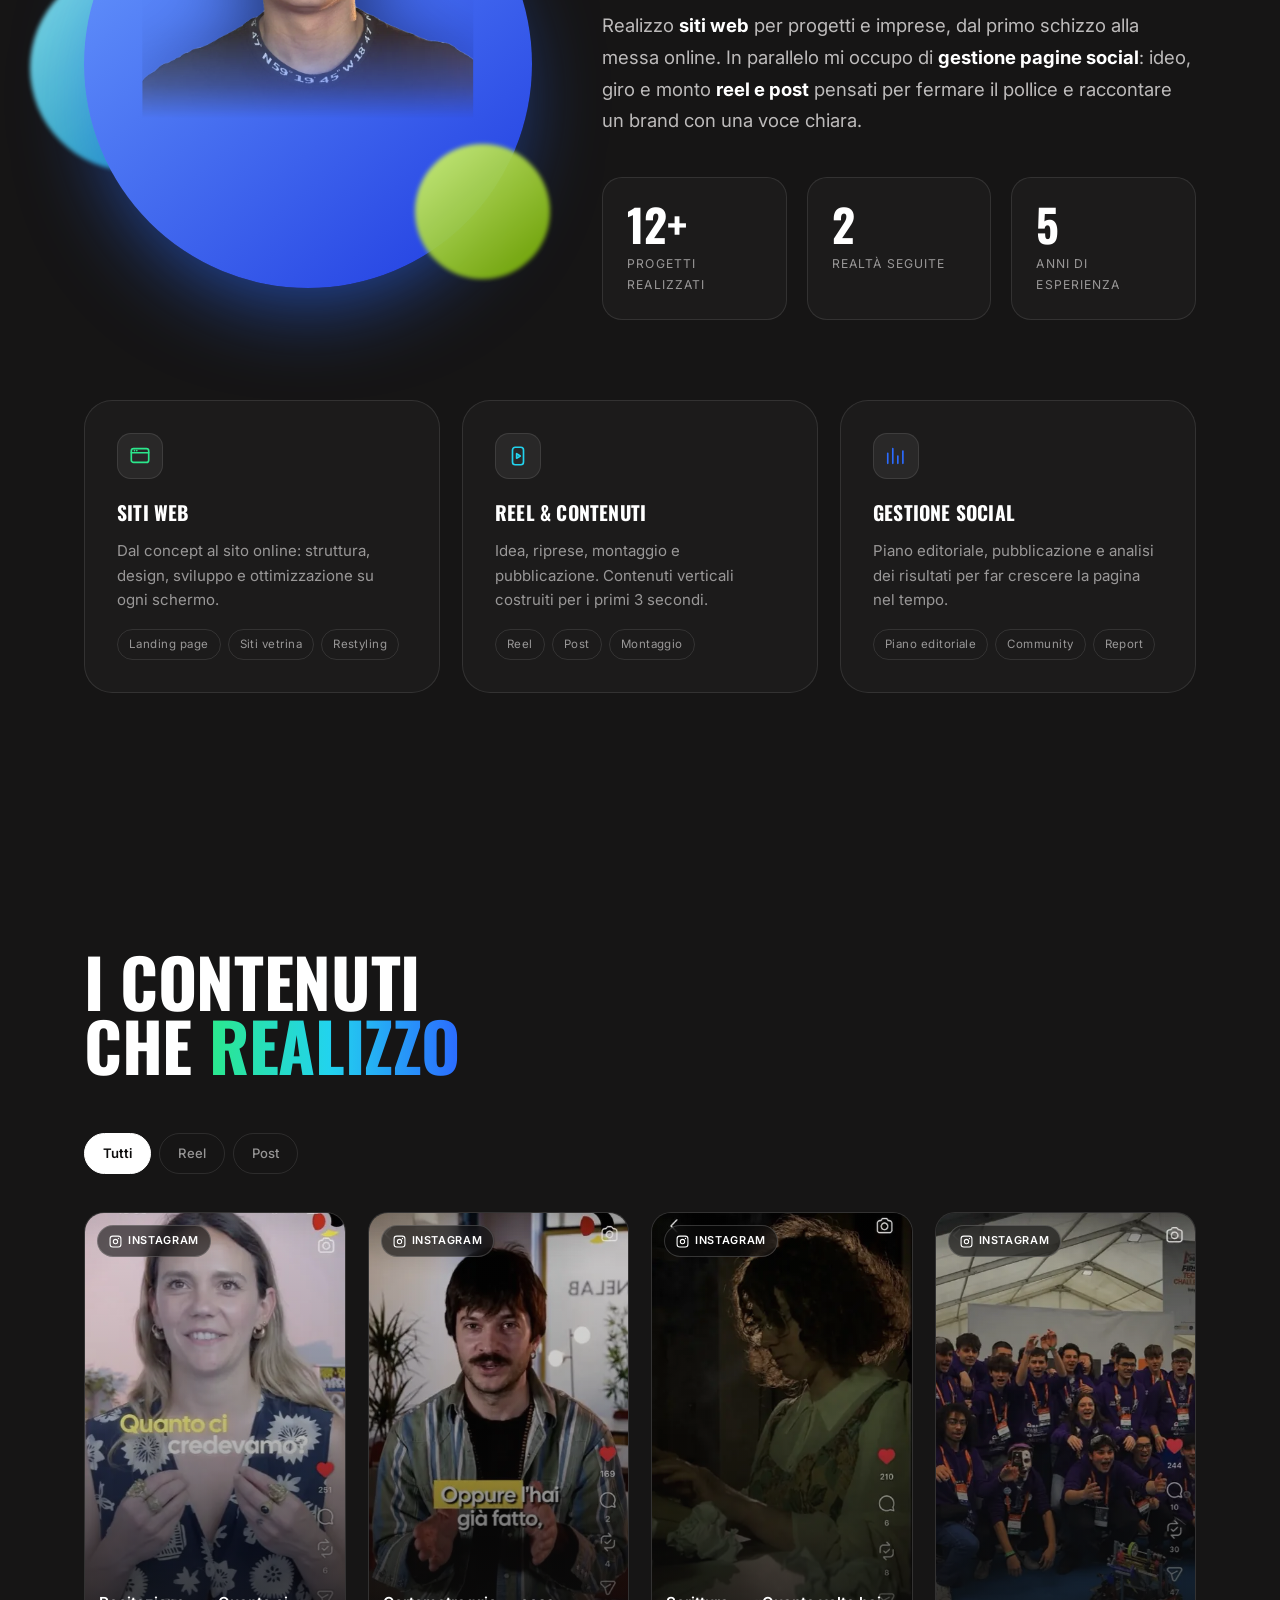
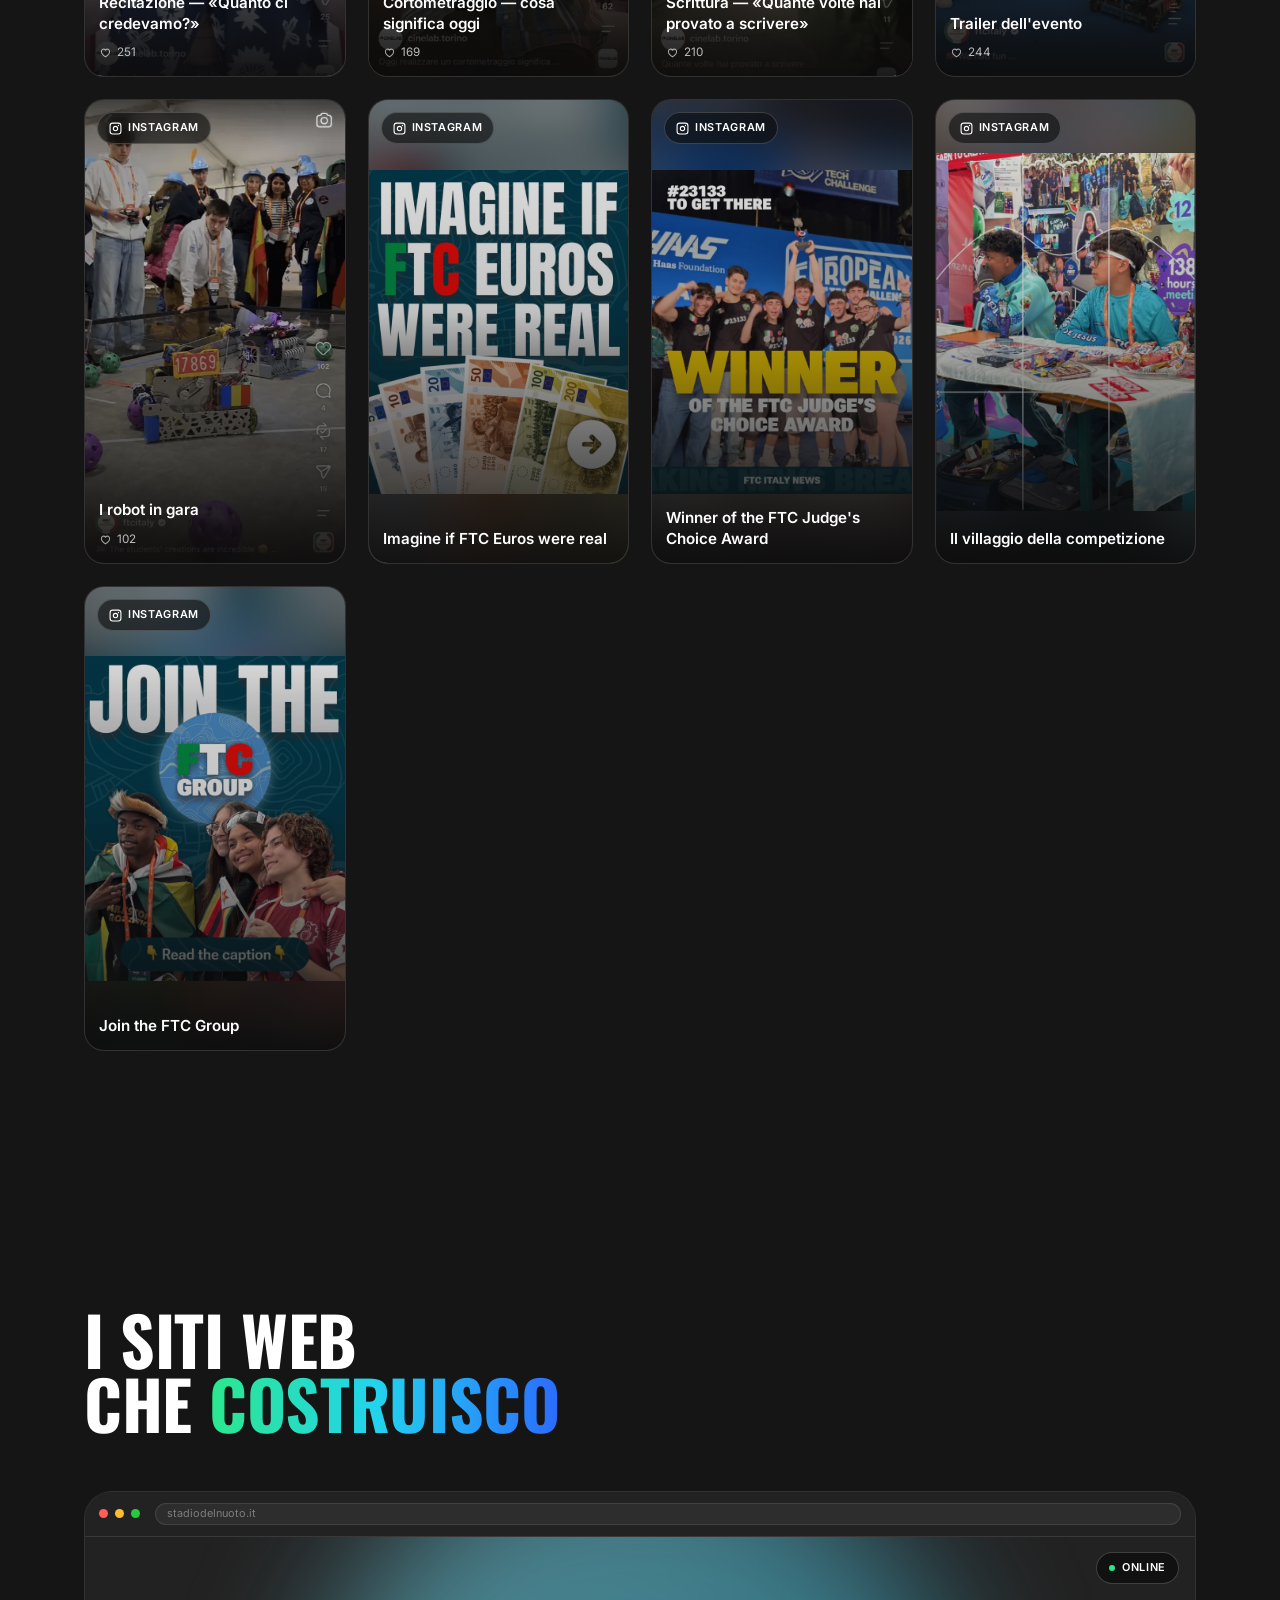
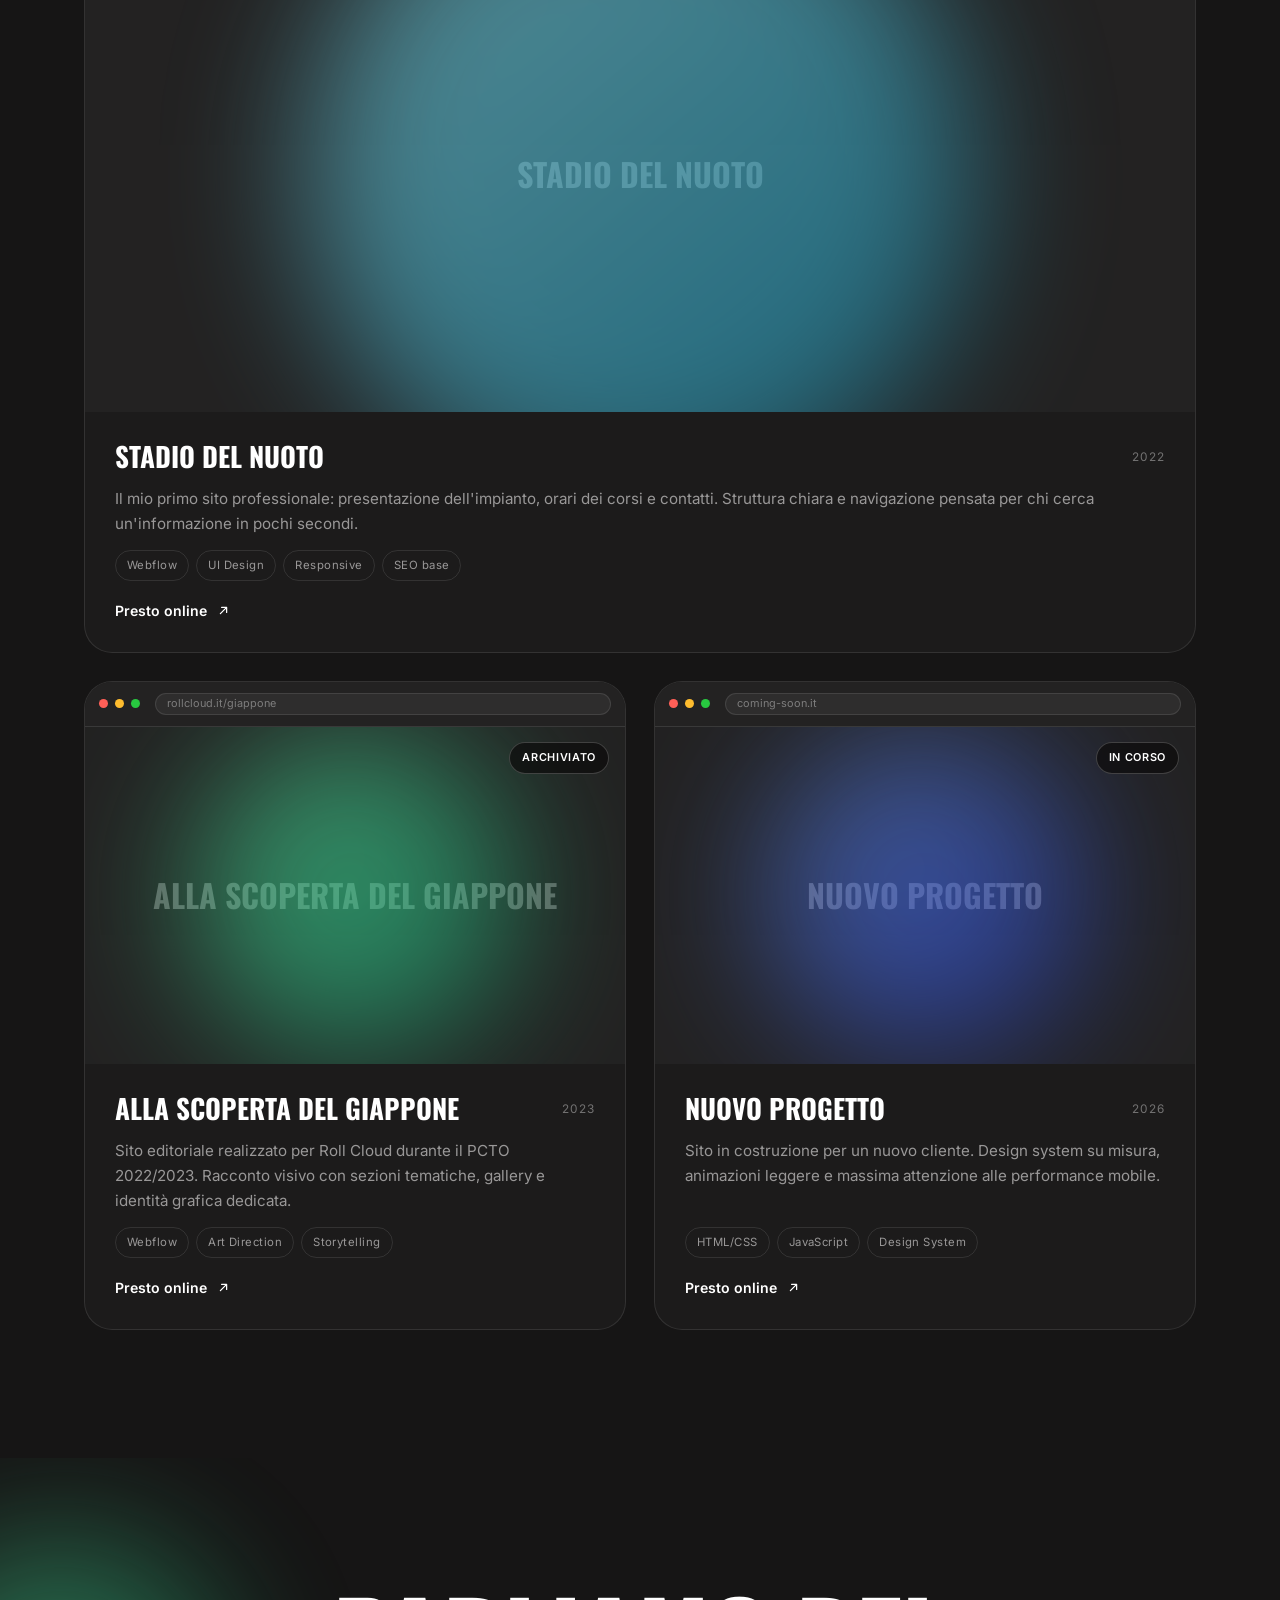
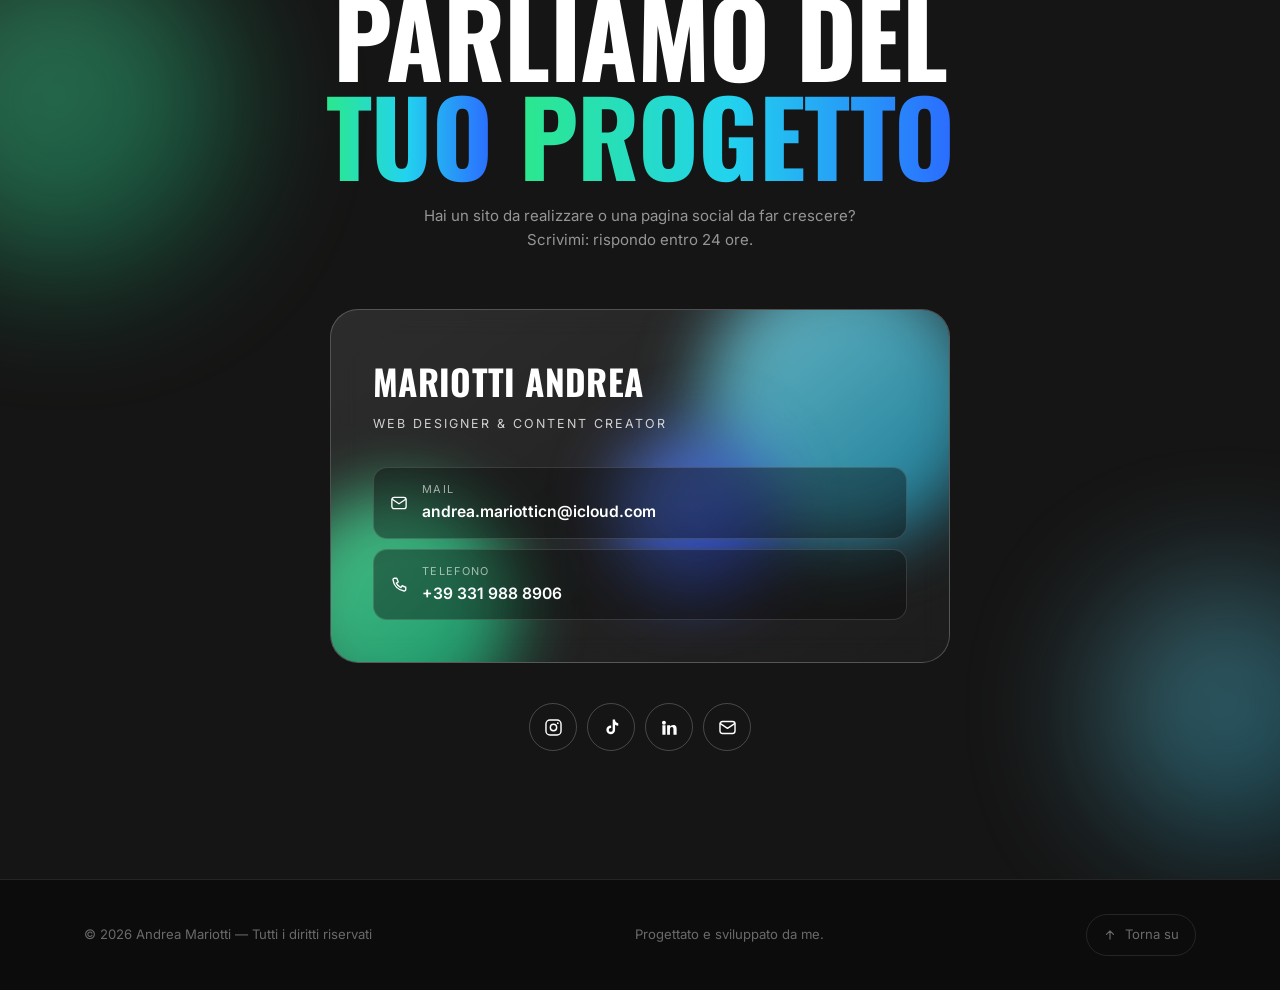
==== commit 81861287: "Link dei post, foto ritagliata e migliorie mobile - tutti e 9 i contenuti puntano al loro post su In" ====
--- a/index.html
+++ b/index.html
@@ -121,31 +121,7 @@
           <div class="portrait__ring" aria-hidden="true"></div>
           <span class="portrait__fallback" aria-hidden="true">AM</span>
         </div>
-        <span class="portrait__badge"><i class="dot" aria-hidden="true"></i> Dal 2021</span>
-
-        <!-- strumenti con cui lavoro, fluttuanti attorno alla bolla -->
-        <div class="tools" aria-hidden="true">
-          <span class="tool t1 float">
-            <svg viewBox="0 0 24 24" fill="none" stroke="currentColor" stroke-width="2" stroke-linecap="round" stroke-linejoin="round"><path d="m8 7-5 5 5 5M16 7l5 5-5 5M14 4l-4 16"/></svg>
-            HTML / CSS
-          </span>
-          <span class="tool t2 drift d2">
-            <svg viewBox="0 0 24 24" fill="none" stroke="currentColor" stroke-width="2" stroke-linecap="round" stroke-linejoin="round"><path d="M9 3H7a2 2 0 0 0-2 2v4a2 2 0 0 1-2 2 2 2 0 0 1 2 2v4a2 2 0 0 0 2 2h2M15 3h2a2 2 0 0 1 2 2v4a2 2 0 0 0 2 2 2 2 0 0 0-2 2v4a2 2 0 0 1-2 2h-2"/></svg>
-            JavaScript
-          </span>
-          <span class="tool t3 float float--rev d3">
-            <svg viewBox="0 0 24 24" fill="none" stroke="currentColor" stroke-width="2" stroke-linecap="round" stroke-linejoin="round"><rect x="3" y="3" width="18" height="18" rx="2.5"/><path d="M3 9h18M9 21V9"/></svg>
-            Webflow
-          </span>
-          <span class="tool t4 drift d4">
-            <svg viewBox="0 0 24 24" fill="none" stroke="currentColor" stroke-width="2" stroke-linecap="round" stroke-linejoin="round"><path d="M12 2v20M8.5 2h7a3.5 3.5 0 0 1 0 7h-7a3.5 3.5 0 0 1 0-7Z"/><circle cx="15.5" cy="12.5" r="3.5"/><path d="M8.5 9h3.5v7H8.5a3.5 3.5 0 0 1 0-7Z"/></svg>
-            Figma
-          </span>
-          <span class="tool t5 float d1">
-            <svg viewBox="0 0 24 24" fill="none" stroke="currentColor" stroke-width="2" stroke-linecap="round" stroke-linejoin="round"><rect x="2" y="4" width="20" height="16" rx="2.5"/><path d="M7 4v16M17 4v16M2 12h20M2 8h5M2 16h5M17 8h5M17 16h5"/></svg>
-            Montaggio
-          </span>
-        </div>
+        
       </div>
 
       <div class="bio">
@@ -210,6 +186,7 @@
     </div>
 
     <div class="filters reveal" id="reelFilters" role="group" aria-label="Filtra i contenuti"></div>
+    <p class="swipe-hint" aria-hidden="true">Scorri <span>&rarr;</span></p>
     <div class="reels" id="reelsGrid"></div>
   </div>
 </section>
--- a/assets/css/style.css
+++ b/assets/css/style.css
@@ -72,7 +72,9 @@
   -webkit-font-smoothing:antialiased;
   -moz-osx-font-smoothing:grayscale;
   overflow-x:clip;
-}
+  max-width:100%;
+}
+html{overflow-x:clip;}
 img,svg,video{display:block;max-width:100%;height:auto;}
 a{color:inherit;text-decoration:none;}
 button{font:inherit;color:inherit;background:none;border:0;cursor:pointer;}
@@ -312,7 +314,7 @@
 /* il nome resta fermo al centro */
 .hero__name{
   width:100%;max-width:var(--maxw);
-  font-size:clamp(2.9rem,13.5vw,11.5rem);
+  font-size:clamp(3.2rem,17vw,11.5rem);
   display:flex;flex-direction:column;
   transform:translate3d(0,0,var(--nz,0px));
   opacity:var(--nop,1);
@@ -453,55 +455,31 @@
 .portrait__stage{
   position:relative;z-index:2;aspect-ratio:1;
   display:grid;place-items:center;
-  perspective:900px;
 }
 .portrait__ring{
   position:absolute;inset:0;border-radius:50%;
   background:var(--grad-blue);
   box-shadow:0 34px 90px -26px rgba(43,107,255,.7);
-  transform:rotateX(var(--prx,0deg)) rotateY(var(--pry,0deg)) translateZ(-50px);
-  transition:transform .6s var(--ease-out);
-}
+}
+/* esce dalla bolla solo la testa: spalle e collo restano dentro,
+   e il bordo basso sfuma nel blu */
 .portrait__img{
-  position:absolute;left:50%;bottom:-5%;width:92%;
-  transform:translateX(-50%) rotateX(var(--prx,0deg)) rotateY(var(--pry,0deg)) translateZ(60px);
-  transform-origin:bottom center;
-  transition:transform .6s var(--ease-out);
-  -webkit-mask-image:linear-gradient(to bottom,#000 66%,rgba(0,0,0,.6) 86%,transparent 99%);
-          mask-image:linear-gradient(to bottom,#000 66%,rgba(0,0,0,.6) 86%,transparent 99%);
-  filter:drop-shadow(0 26px 44px rgba(0,0,0,.6));
+  position:absolute;left:50%;top:-12%;width:74%;
+  transform:translateX(-50%);
+  -webkit-mask-image:linear-gradient(to bottom,#000 74%,rgba(0,0,0,.5) 90%,transparent 100%);
+          mask-image:linear-gradient(to bottom,#000 74%,rgba(0,0,0,.5) 90%,transparent 100%);
+  filter:drop-shadow(0 22px 38px rgba(0,0,0,.55));
 }
 .portrait__fallback{
   font-family:var(--font-display);font-weight:700;font-size:clamp(3rem,9vw,5.5rem);
   color:rgba(255,255,255,.9);letter-spacing:-.03em;position:relative;
 }
 
-/* ---- strumenti attorno alla foto ---- */
-.tools{position:absolute;inset:0;z-index:5;pointer-events:none;}
-.tool{
-  position:absolute;display:inline-flex;align-items:center;gap:7px;
-  padding:8px 13px;border-radius:var(--radius-pill);
-  background:rgba(28,27,27,.78);border:1px solid var(--line-strong);
-  backdrop-filter:blur(10px);-webkit-backdrop-filter:blur(10px);
-  font-size:.72rem;font-weight:600;letter-spacing:.04em;color:var(--white);
-  white-space:nowrap;box-shadow:0 14px 34px -14px rgba(0,0,0,.9);
-}
-.tool svg{width:14px;height:14px;flex:none;}
-.tool.t1{top:1%;left:-9%;color:var(--cyan);}
-.tool.t2{top:36%;right:-13%;color:var(--amber);}
-.tool.t3{bottom:27%;left:-14%;color:var(--green);}
-.tool.t4{bottom:4%;right:-5%;color:var(--lime);}
-.tool.t5{bottom:-6%;left:14%;color:var(--orange);}
-.tool.t1,.tool.t2,.tool.t3,.tool.t4,.tool.t5{--tool-text:var(--white);}
+/* invito a scorrere i contenuti (solo su mobile) */
+.swipe-hint{display:none;}
 .portrait .b1{width:46%;aspect-ratio:1;top:28%;left:-12%;z-index:1;}
 .portrait .b2{width:30%;aspect-ratio:1;bottom:2%;right:-4%;z-index:3;}
-.portrait__badge{
-  position:absolute;z-index:4;right:-6px;top:4%;
-  background:var(--ink-800);border:1px solid var(--line-strong);
-  border-radius:var(--radius-pill);padding:9px 16px;
-  font-size:.74rem;font-weight:600;letter-spacing:.08em;text-transform:uppercase;color:var(--white);
-  display:inline-flex;align-items:center;gap:8px;
-}
+
 .bio p{font-family:var(--font-ui);font-weight:400;font-size:clamp(1rem,1.5vw,1.16rem);line-height:1.7;color:rgba(237,235,235,.78);}
 .bio p+p{margin-top:16px;}
 .bio p+p{margin-top:18px;}
@@ -790,18 +768,29 @@
   .nav__burger{display:flex;}
   .about__grid{grid-template-columns:1fr;gap:40px;}
   .portrait{max-width:380px;margin-inline:auto;width:100%;}
-  .tool{font-size:.66rem;padding:6px 10px;}
-  .tool.t1{left:-4%;}
-  .tool.t2{right:-6%;}
-  .tool.t3{left:-1%;}
-  .tool.t4{right:-2%;}
-  .tool.t5{left:18%;}
   .services{grid-template-columns:1fr;}
   .works{grid-template-columns:1fr;}
   .work--wide{grid-column:span 1;}
 }
 @media (max-width:680px){
-  .reels{grid-template-columns:repeat(2,minmax(0,1fr));}
+  /* i contenuti diventano un carosello: si sfogliano col pollice */
+  .reels{
+    display:flex;grid-template-columns:none;
+    gap:14px;overflow-x:auto;overscroll-behavior-x:contain;
+    scroll-snap-type:x mandatory;-webkit-overflow-scrolling:touch;
+    padding-inline:var(--gutter);padding-bottom:6px;
+    margin-inline:calc(var(--gutter) * -1);
+    scrollbar-width:none;
+  }
+  .reels::-webkit-scrollbar{display:none;}
+  .reel{flex:0 0 72%;scroll-snap-align:center;max-width:none;margin-inline:0;}
+  .swipe-hint{
+    display:flex;align-items:center;gap:8px;
+    margin:-14px 0 18px;
+    font-size:.72rem;letter-spacing:.14em;text-transform:uppercase;color:var(--mute-2);
+  }
+  .swipe-hint span{animation:swipeArrow 1.8s var(--ease) infinite;display:inline-block;}
+  @keyframes swipeArrow{0%,100%{transform:translateX(0);opacity:.5;}50%{transform:translateX(7px);opacity:1;}}
   .stats{grid-template-columns:1fr;}
   .stat{display:flex;align-items:baseline;gap:14px;}
   .stat__lab{margin-top:0;}
@@ -811,8 +800,7 @@
   .footer__inner{justify-content:center;text-align:center;}
 }
 @media (max-width:420px){
-  .reels{grid-template-columns:1fr;}
-  .reel{max-width:320px;margin-inline:auto;width:100%;}
+  .reel{flex-basis:78%;}
 }
 
 /* ---------- 17. MOTION / PRINT ---------- */
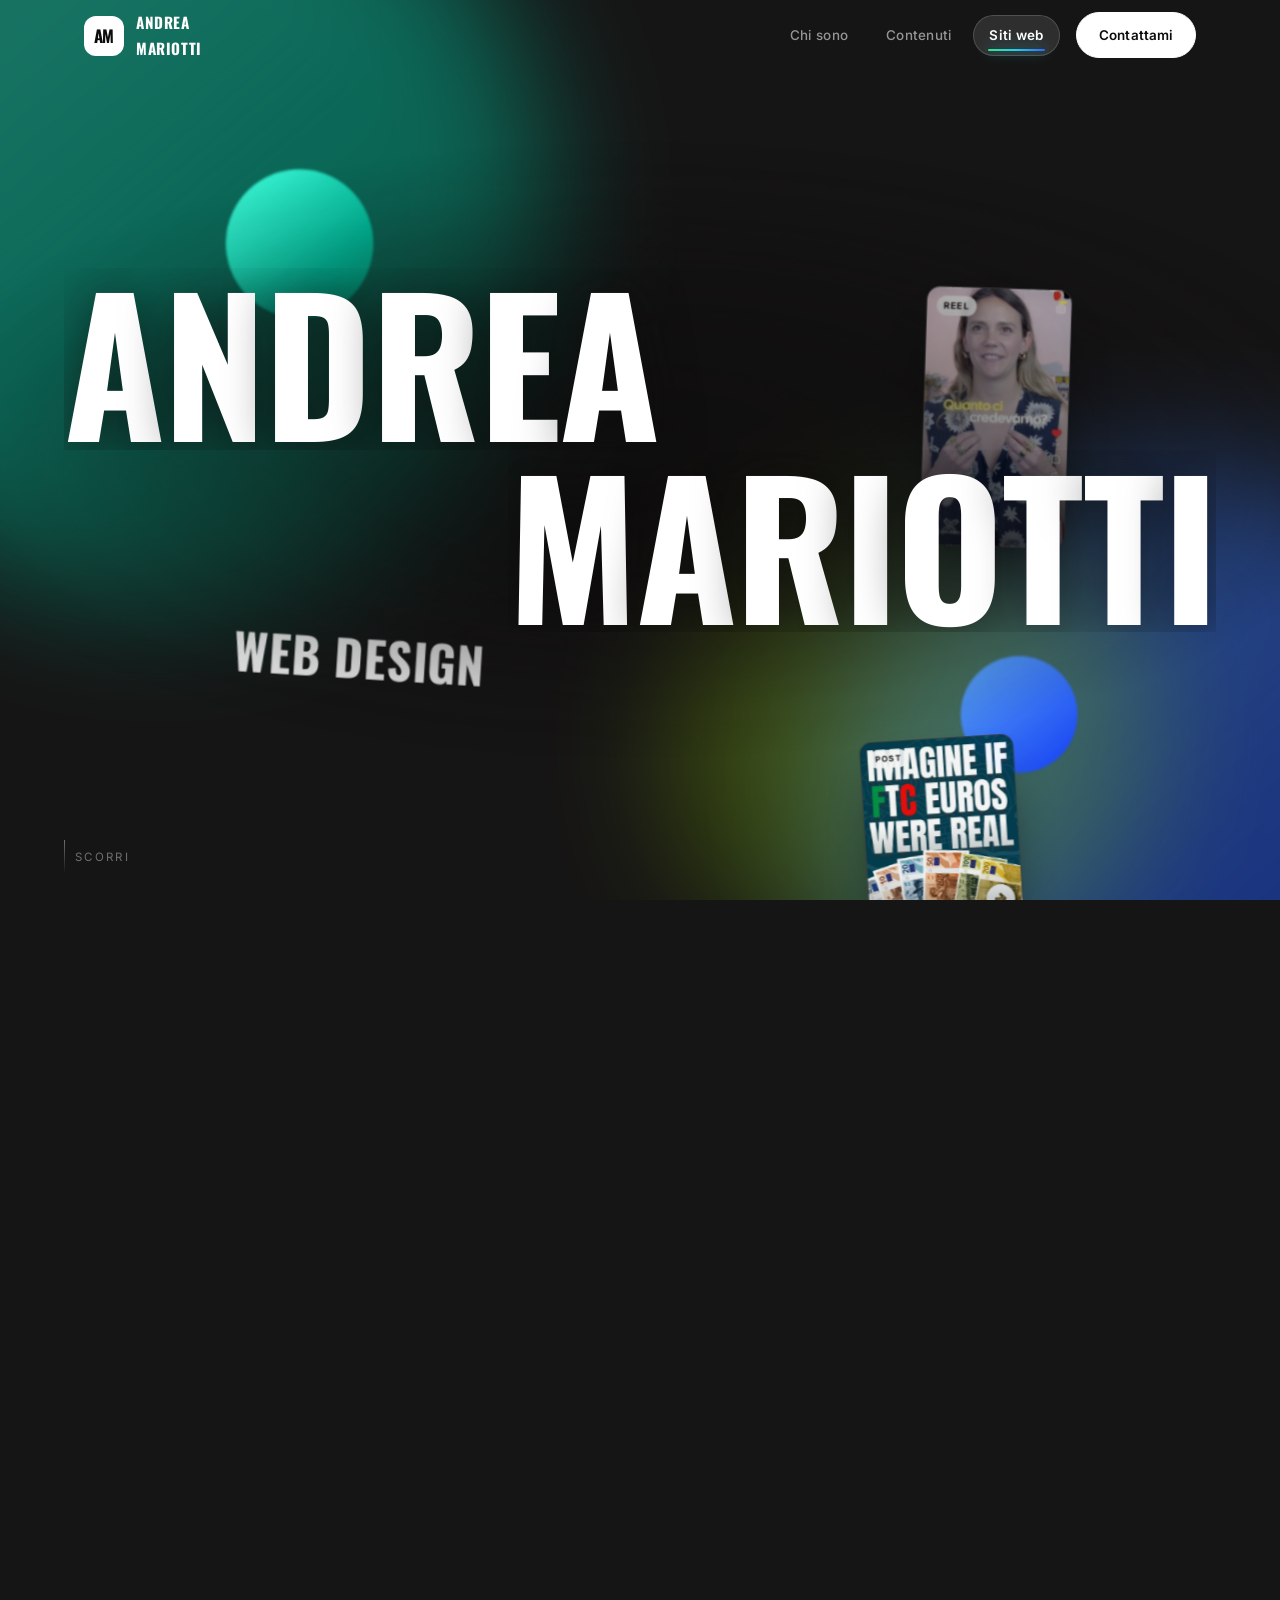
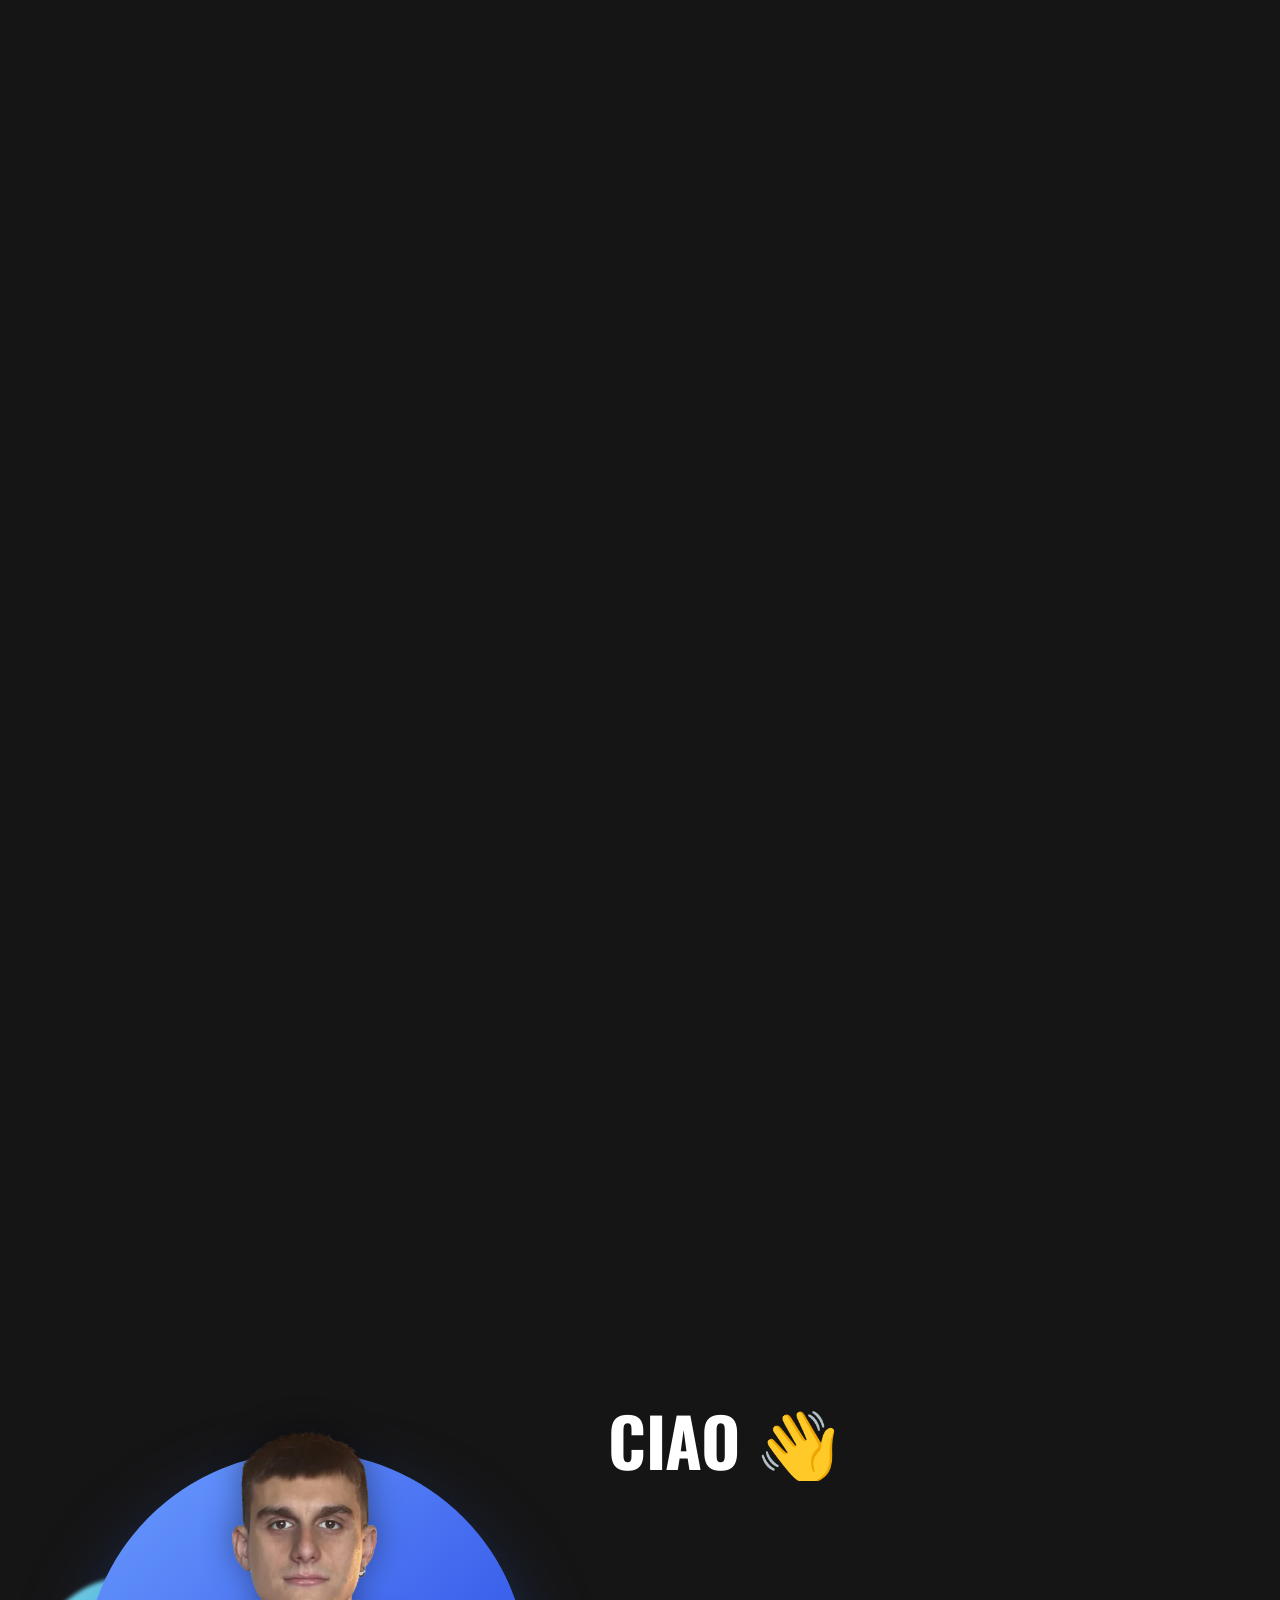
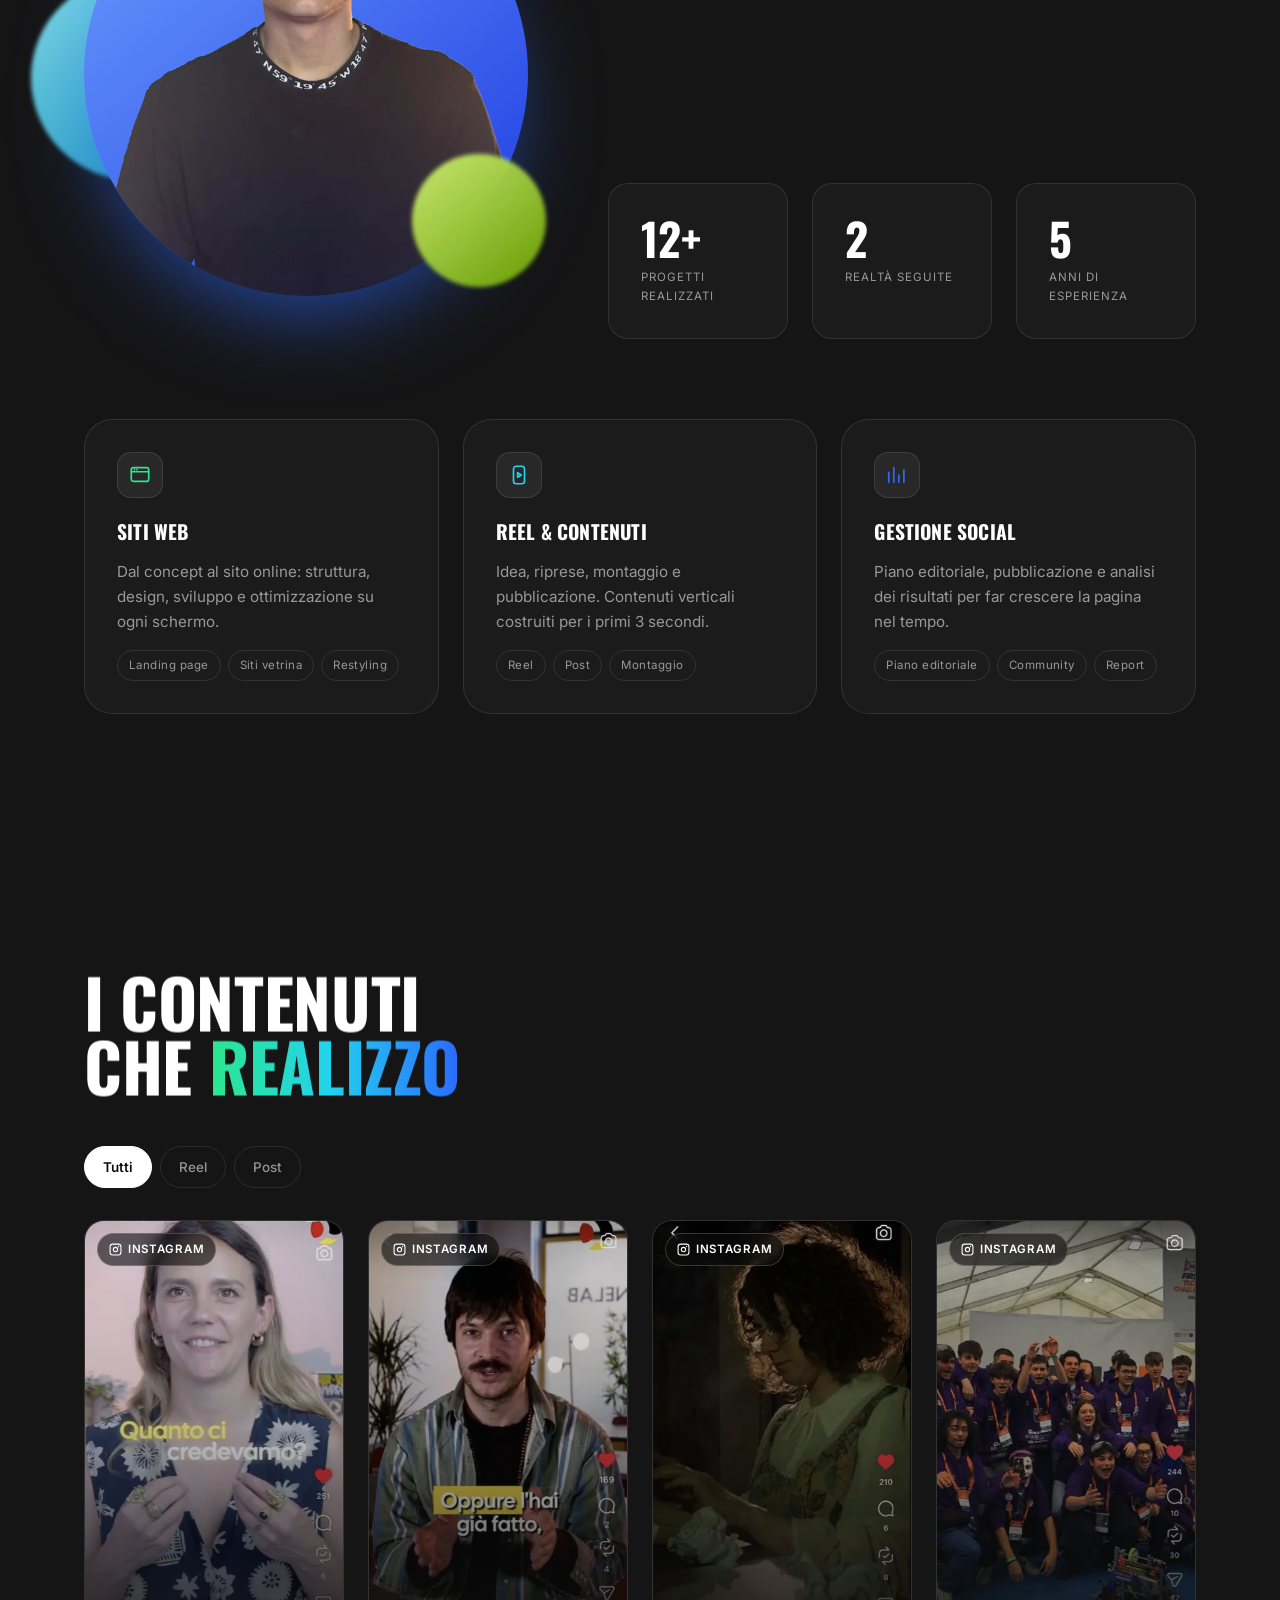
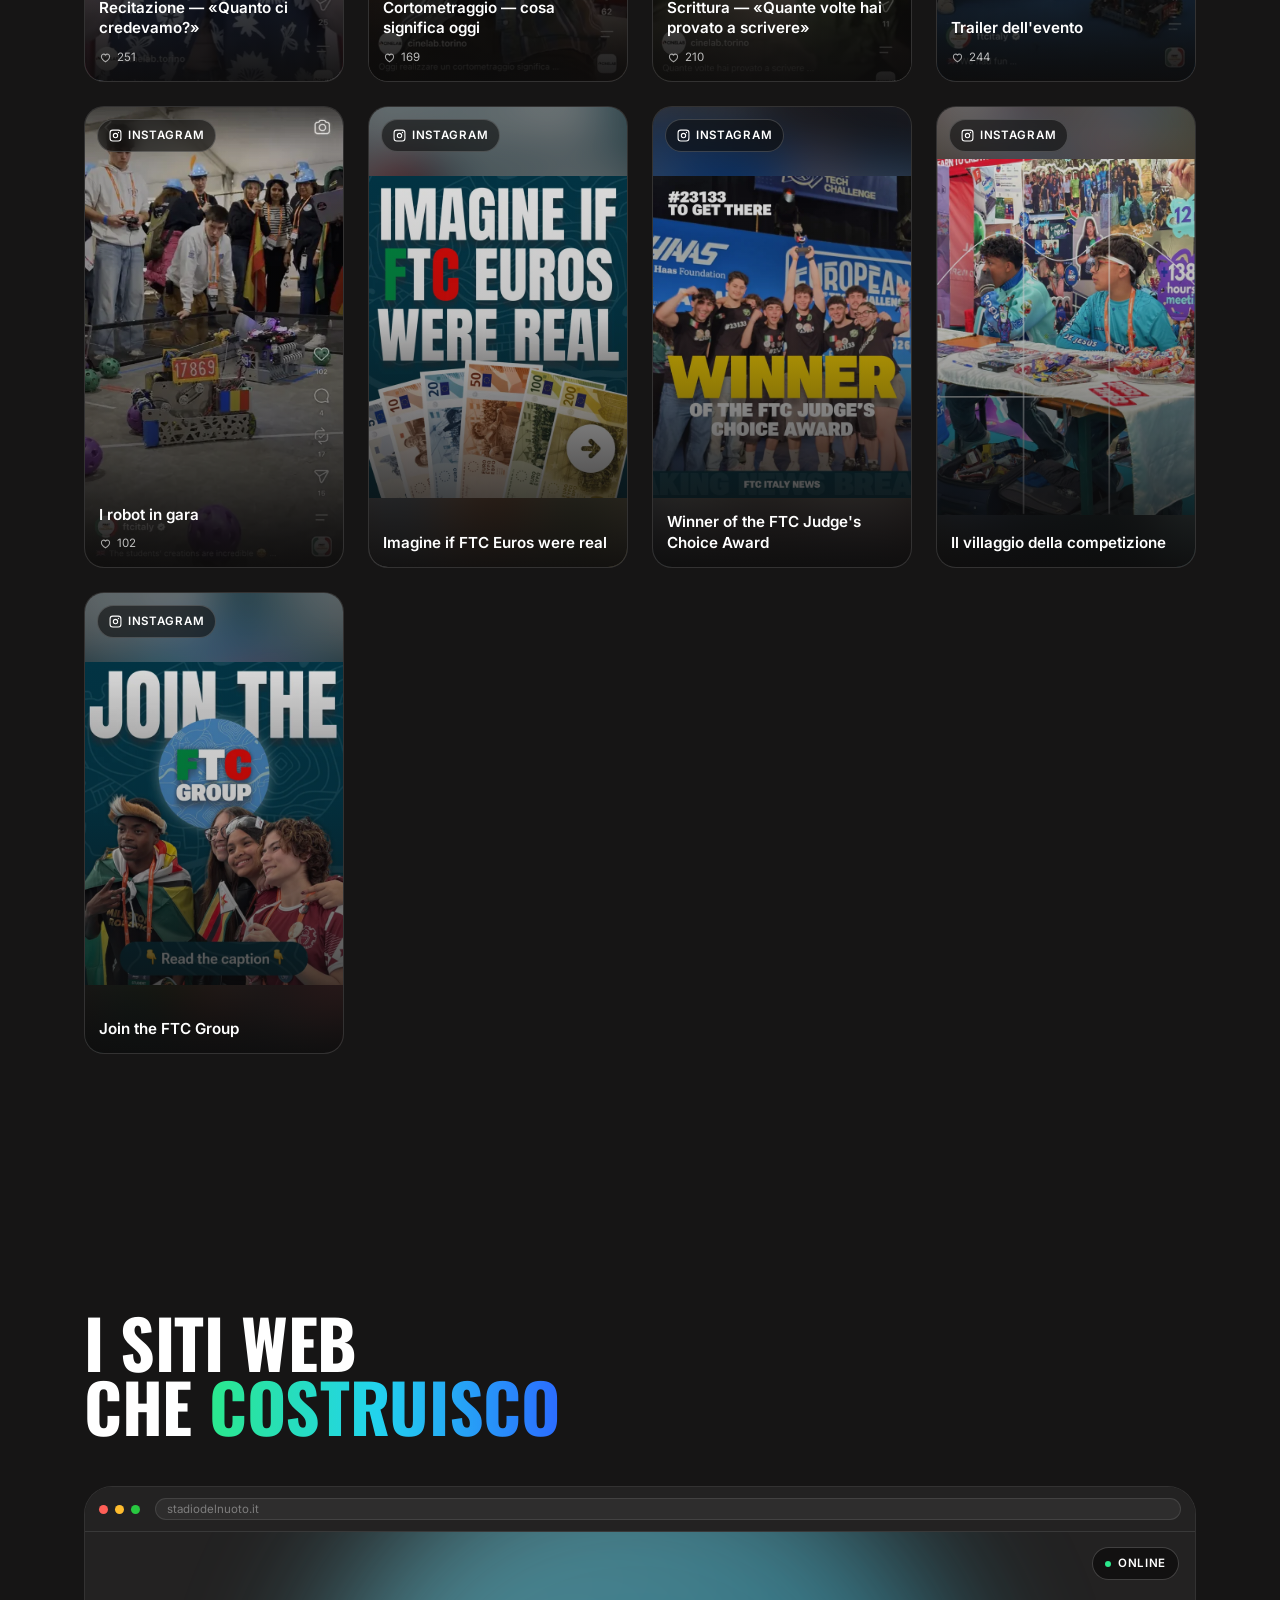
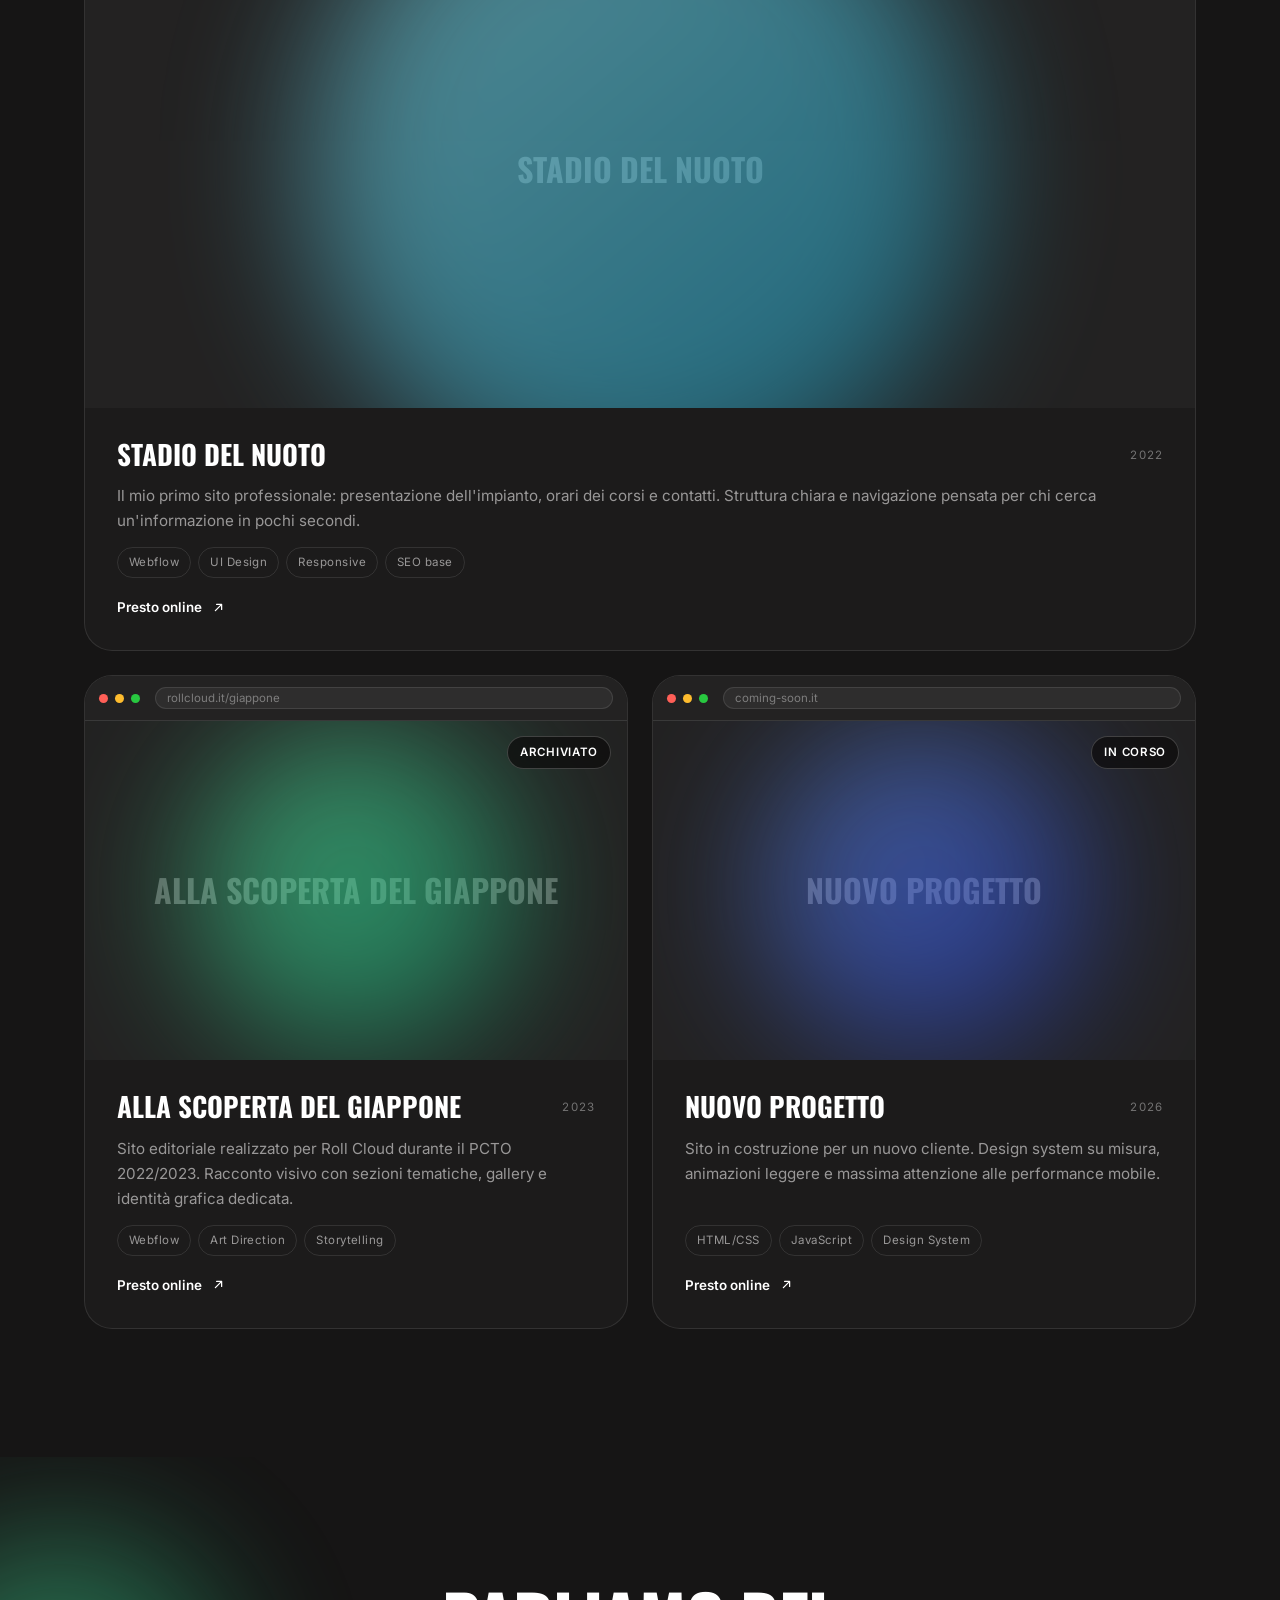
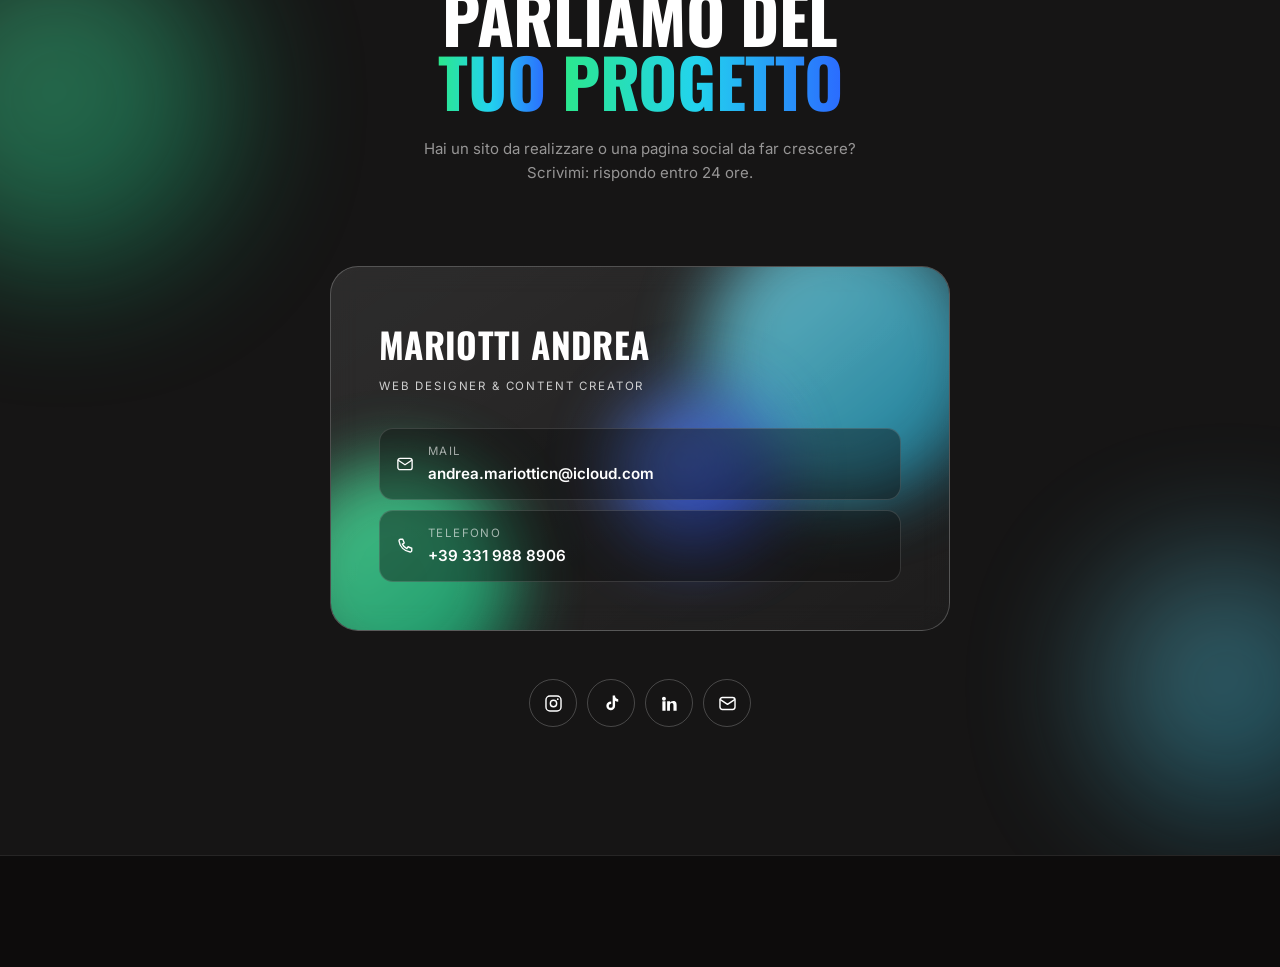
==== commit 999ad2e3: "Uniformo spaziature, tipografia e ritmo delle animazioni - una sola scala di spaziatura (--sp-1..5):" ====
--- a/index.html
+++ b/index.html
@@ -125,7 +125,7 @@
       </div>
 
       <div class="bio">
-        <h2 class="section-title" style="margin-bottom:26px" data-anim="rise">Ciao<span class="hi">&nbsp;👋</span></h2>
+        <h2 class="section-title" data-anim="rise">Ciao<span class="hi">&nbsp;👋</span></h2>
         <p data-anim="fade">
           Mi chiamo <strong>Andrea Mariotti</strong>, studio <strong>Scienze della Comunicazione</strong>
           e lavoro ogni giorno su due fronti che si parlano: il <strong>web design</strong> e i
@@ -137,10 +137,10 @@
           <strong>reel e post</strong> pensati per fermare il pollice e raccontare un brand con una voce chiara.
         </p>
 
-        <div class="stats reveal">
-          <div class="stat"><div class="stat__num"><span data-count="12" data-suffix="+">12+</span></div><div class="stat__lab">Progetti realizzati</div></div>
-          <div class="stat"><div class="stat__num"><span data-count="2" data-suffix="">2</span></div><div class="stat__lab">Realtà seguite</div></div>
-          <div class="stat"><div class="stat__num"><span data-count="5" data-suffix="">5</span></div><div class="stat__lab">Anni di esperienza</div></div>
+        <div class="stats">
+          <div class="stat reveal"><div class="stat__num"><span data-count="12" data-suffix="+">12+</span></div><div class="stat__lab">Progetti realizzati</div></div>
+          <div class="stat reveal" data-d="1"><div class="stat__num"><span data-count="2" data-suffix="">2</span></div><div class="stat__lab">Realtà seguite</div></div>
+          <div class="stat reveal" data-d="2"><div class="stat__num"><span data-count="5" data-suffix="">5</span></div><div class="stat__lab">Anni di esperienza</div></div>
         </div>
       </div>
 
@@ -186,7 +186,7 @@
     </div>
 
     <div class="filters reveal" id="reelFilters" role="group" aria-label="Filtra i contenuti"></div>
-    <p class="swipe-hint" aria-hidden="true">Scorri <span>&rarr;</span></p>
+    <p class="swipe-hint reveal" aria-hidden="true">Scorri <span>&rarr;</span></p>
     <div class="reels" id="reelsGrid"></div>
   </div>
 </section>
@@ -220,7 +220,7 @@
       Scrivimi: rispondo entro 24 ore.
     </p>
 
-    <div class="card reveal" data-d="2" id="bizCard">
+    <div class="card reveal" data-d="1" id="bizCard">
       <div class="card__blobs" aria-hidden="true">
         <div class="blob blob--cyan float c1"></div>
         <div class="blob blob--green float float--rev c2"></div>
@@ -243,7 +243,7 @@
       </div>
     </div>
 
-    <div class="socials reveal" data-d="3">
+    <div class="socials reveal" data-d="2">
       <a class="social" href="#" target="_blank" rel="noopener" aria-label="Instagram">
         <svg viewBox="0 0 24 24" fill="none" stroke="currentColor" stroke-width="1.8" stroke-linecap="round" stroke-linejoin="round"><rect x="2.5" y="2.5" width="19" height="19" rx="5"/><circle cx="12" cy="12" r="4"/><circle cx="17.4" cy="6.6" r="1.1" fill="currentColor" stroke="none"/></svg>
       </a>
@@ -264,7 +264,7 @@
 
 <!-- ===================== FOOTER ===================== -->
 <footer class="footer">
-  <div class="wrap footer__inner">
+  <div class="wrap footer__inner reveal">
     <p>© <span id="year">2026</span> Andrea Mariotti — Tutti i diritti riservati</p>
     <p>Progettato e sviluppato da me.</p>
     <a class="to-top" href="#home">
--- a/assets/css/style.css
+++ b/assets/css/style.css
@@ -41,6 +41,19 @@
   /* tipografia */
   --font-display:"Oswald",Impact,"Haettenschweiler",sans-serif;
   --font-ui:"Inter",-apple-system,BlinkMacSystemFont,"Segoe UI",Roboto,sans-serif;
+
+  /* spaziature: un'unica scala per tutto il sito */
+  --sp-1:clamp(10px,1.4vw,14px);
+  --sp-2:clamp(16px,2.2vw,24px);
+  --sp-3:clamp(22px,3vw,32px);
+  --sp-4:clamp(32px,4.4vw,48px);
+  --sp-5:clamp(48px,7vw,80px);
+
+  /* dimensioni di testo: quattro gradini invece di diciassette */
+  --fs-2xs:.64rem;
+  --fs-xs:.72rem;
+  --fs-sm:.84rem;
+  --fs-md:.95rem;
 
   /* layout */
   --maxw:1240px;
@@ -102,7 +115,7 @@
 }
 .section-head{
   display:flex;flex-wrap:wrap;align-items:flex-end;justify-content:space-between;
-  gap:24px;margin-bottom:clamp(32px,5vw,56px);
+  gap:24px;margin-bottom:var(--sp-4);
 }
 .section-head p{max-width:46ch;color:var(--mute);}
 .text-grad{
@@ -114,7 +127,7 @@
 .btn{
   position:relative;display:inline-flex;align-items:center;justify-content:center;gap:10px;
   padding:14px 26px;border-radius:var(--radius-pill);
-  font-weight:600;font-size:.92rem;letter-spacing:.01em;
+  font-weight:600;font-size:var(--fs-sm);letter-spacing:.01em;
   border:1px solid var(--line-strong);
   transition:transform .35s var(--ease),background-color .3s,border-color .3s,color .3s,box-shadow .35s;
   will-change:transform;
@@ -203,12 +216,12 @@
 .logo:hover .logo__mark{transform:rotate(-8deg) scale(1.06);}
 .logo__text{
   font-family:var(--font-display);font-weight:700;text-transform:uppercase;
-  font-size:.95rem;letter-spacing:.04em;color:var(--white);
+  font-size:var(--fs-md);letter-spacing:.04em;color:var(--white);
 }
 .nav__links{display:flex;align-items:center;gap:6px;}
 .nav__link{
   position:relative;padding:9px 16px;border-radius:var(--radius-pill);
-  font-size:.86rem;font-weight:500;letter-spacing:.02em;color:var(--mute);
+  font-size:var(--fs-sm);font-weight:500;letter-spacing:.02em;color:var(--mute);
   transition:color .25s,background-color .25s;
 }
 .nav__link:hover{color:var(--white);background:rgba(255,255,255,.07);}
@@ -222,7 +235,7 @@
   border-radius:2px;background:var(--grad-brand);
   box-shadow:0 0 14px rgba(34,211,238,.75);
 }
-.nav__cta{margin-left:10px;padding:11px 22px;font-size:.85rem;}
+.nav__cta{margin-left:10px;padding:11px 22px;font-size:var(--fs-sm);}
 .nav__burger{
   display:none;width:44px;height:44px;border-radius:12px;border:1px solid var(--line-strong);
   flex-direction:column;align-items:center;justify-content:center;
@@ -256,10 +269,10 @@
   opacity:0;transform:translateY(22px);
 }
 body.menu-open .menu__link{animation:menuIn .55s var(--ease-out) forwards;}
-.menu__link span{font-family:var(--font-ui);font-size:.7rem;font-weight:600;color:var(--mute-2);letter-spacing:.1em;}
+.menu__link span{font-family:var(--font-ui);font-size:var(--fs-xs);font-weight:600;color:var(--mute-2);letter-spacing:.1em;}
 .menu__link:hover{color:var(--green);}
 @keyframes menuIn{to{opacity:1;transform:none;}}
-.menu__foot{margin-top:40px;position:relative;z-index:2;display:flex;flex-wrap:wrap;gap:16px 28px;color:var(--mute);font-size:.9rem;}
+.menu__foot{margin-top:40px;position:relative;z-index:2;display:flex;flex-wrap:wrap;gap:16px 28px;color:var(--mute);font-size:var(--fs-sm);}
 .menu__foot a:hover{color:var(--white);}
 
 /* ---------- 7. HERO: sequenza 3D a scorrimento ---------- */
@@ -380,17 +393,11 @@
 }
 .fx-card::after{
   content:"";position:absolute;inset:0;
-  background:linear-gradient(180deg,rgba(13,12,12,0) 52%,rgba(13,12,12,.86) 100%);
-}
-.fx-card__lab{
-  position:absolute;z-index:2;left:11px;right:11px;bottom:10px;
-  font-size:.64rem;font-weight:600;letter-spacing:.08em;text-transform:uppercase;
-  color:rgba(255,255,255,.88);
-  overflow:hidden;text-overflow:ellipsis;white-space:nowrap;
+  background:linear-gradient(180deg,rgba(13,12,12,0) 70%,rgba(13,12,12,.42) 100%);
 }
 .fx-card__tag{
   position:absolute;z-index:2;top:10px;left:11px;
-  font-size:.56rem;font-weight:700;letter-spacing:.12em;text-transform:uppercase;
+  font-size:var(--fs-2xs);font-weight:700;letter-spacing:.12em;text-transform:uppercase;
   color:var(--ink-900);background:rgba(255,255,255,.9);
   padding:3px 8px;border-radius:var(--radius-pill);
 }
@@ -424,7 +431,7 @@
 .scroll-cue{
   position:absolute;left:var(--gutter);bottom:26px;z-index:4;
   display:inline-flex;align-items:center;gap:10px;
-  font-size:.7rem;letter-spacing:.2em;text-transform:uppercase;color:var(--mute-2);
+  font-size:var(--fs-xs);letter-spacing:.2em;text-transform:uppercase;color:var(--mute-2);
   opacity:var(--cue,1);
   transition:color .35s var(--ease);
 }
@@ -447,7 +454,7 @@
 /* ---------- 9. CHI SONO ---------- */
 .about__grid{
   display:grid;grid-template-columns:minmax(0,.86fr) minmax(0,1.14fr);
-  gap:clamp(32px,5.5vw,72px);align-items:center;
+  gap:var(--sp-5);align-items:center;
 }
 .portrait{position:relative;isolation:isolate;}
 /* la bolla e la foto vivono nello stesso spazio 3D:
@@ -461,14 +468,35 @@
   background:var(--grad-blue);
   box-shadow:0 34px 90px -26px rgba(43,107,255,.7);
 }
-/* esce dalla bolla solo la testa: spalle e collo restano dentro,
-   e il bordo basso sfuma nel blu */
-.portrait__img{
-  position:absolute;left:50%;top:-12%;width:74%;
+/* La foto e' una sola, mostrata in due copie sovrapposte:
+   - .portrait__body sta dentro un cerchio che la ritaglia (il corpo riempie
+     la bolla fino in fondo e viene tagliato dal bordo)
+   - .portrait__head mostra solo la parte sopra il bordo della bolla,
+     cioe' la testa, che resta libera.
+   Stessa immagine, stessa posizione: la giunzione non si vede. */
+.portrait__clip{
+  position:absolute;inset:0;z-index:2;
+  border-radius:50%;overflow:hidden;
+}
+.portrait__body,.portrait__head{
+  position:absolute;left:50%;top:-28%;width:100%;
   transform:translateX(-50%);
-  -webkit-mask-image:linear-gradient(to bottom,#000 74%,rgba(0,0,0,.5) 90%,transparent 100%);
-          mask-image:linear-gradient(to bottom,#000 74%,rgba(0,0,0,.5) 90%,transparent 100%);
-  filter:drop-shadow(0 22px 38px rgba(0,0,0,.55));
+}
+/* La copia della testa non puo' essere tagliata da una riga dritta:
+   il bordo della bolla e' curvo e tra i due tagli restava una fessura.
+   Uso invece una fascia centrale che scende BEN DENTRO la bolla, dove le
+   due copie mostrano gli stessi pixel e la giunzione sparisce.          */
+.portrait__head{
+  z-index:3;
+  -webkit-mask-image:linear-gradient(#000,#000);
+          mask-image:linear-gradient(#000,#000);
+  -webkit-mask-size:54% 46%;
+          mask-size:54% 46%;
+  -webkit-mask-position:50% 0;
+          mask-position:50% 0;
+  -webkit-mask-repeat:no-repeat;
+          mask-repeat:no-repeat;
+  filter:drop-shadow(0 -4px 16px rgba(0,0,0,.4));
 }
 .portrait__fallback{
   font-family:var(--font-display);font-weight:700;font-size:clamp(3rem,9vw,5.5rem);
@@ -480,6 +508,7 @@
 .portrait .b1{width:46%;aspect-ratio:1;top:28%;left:-12%;z-index:1;}
 .portrait .b2{width:30%;aspect-ratio:1;bottom:2%;right:-4%;z-index:3;}
 
+.bio .section-title{margin-bottom:var(--sp-2);}
 .bio p{font-family:var(--font-ui);font-weight:400;font-size:clamp(1rem,1.5vw,1.16rem);line-height:1.7;color:rgba(237,235,235,.78);}
 .bio p+p{margin-top:16px;}
 .bio p+p{margin-top:18px;}
@@ -488,22 +517,22 @@
 @keyframes wave{0%,60%,100%{transform:rotate(0);}15%{transform:rotate(16deg);}30%{transform:rotate(-10deg);}45%{transform:rotate(12deg);}}
 
 .stats{
-  display:grid;grid-template-columns:repeat(3,minmax(0,1fr));gap:clamp(10px,2vw,20px);
-  margin-top:clamp(28px,4vw,40px);
+  display:grid;grid-template-columns:repeat(3,minmax(0,1fr));gap:var(--sp-2);
+  margin-top:var(--sp-4);
 }
 .stat{
   background:var(--ink-800);border:1px solid var(--line);border-radius:var(--radius);
-  padding:clamp(16px,2.2vw,24px);
+  padding:var(--sp-3);
 }
 .stat__num{font-family:var(--font-display);font-weight:700;font-size:clamp(1.8rem,4.4vw,2.8rem);line-height:1;color:var(--white);}
-.stat__lab{margin-top:8px;font-size:.76rem;letter-spacing:.09em;text-transform:uppercase;color:var(--mute);}
+.stat__lab{margin-top:8px;font-size:var(--fs-xs);letter-spacing:.09em;text-transform:uppercase;color:var(--mute);}
 
 /* servizi */
-.services{display:grid;grid-template-columns:repeat(3,minmax(0,1fr));gap:clamp(14px,2vw,22px);margin-top:clamp(48px,7vw,80px);}
+.services{display:grid;grid-template-columns:repeat(3,minmax(0,1fr));gap:var(--sp-2);margin-top:var(--sp-5);}
 .service{
   position:relative;overflow:hidden;
   background:var(--ink-800);border:1px solid var(--line);border-radius:var(--radius-lg);
-  padding:clamp(22px,3vw,32px);transition:border-color .4s,transform .5s var(--ease-out);
+  padding:var(--sp-3);transition:border-color .4s,transform .5s var(--ease-out);
 }
 .service::after{
   content:"";position:absolute;inset:auto -30% -60% auto;width:220px;height:220px;border-radius:50%;
@@ -517,15 +546,15 @@
 }
 .service__ico svg{width:22px;height:22px;}
 .service h3{font-family:var(--font-display);text-transform:uppercase;font-size:1.22rem;font-weight:700;color:var(--white);letter-spacing:.01em;}
-.service p{margin-top:10px;color:var(--mute);font-size:.94rem;}
+.service p{margin-top:10px;color:var(--mute);font-size:var(--fs-md);}
 .service ul{margin-top:16px;display:flex;flex-wrap:wrap;gap:7px;}
-.service li{font-size:.72rem;letter-spacing:.04em;padding:5px 11px;border-radius:var(--radius-pill);border:1px solid var(--line);color:var(--mute);}
+.service li{font-size:var(--fs-xs);letter-spacing:.04em;padding:5px 11px;border-radius:var(--radius-pill);border:1px solid var(--line);color:var(--mute);}
 
 /* ---------- 10. FILTRI ---------- */
-.filters{display:flex;flex-wrap:wrap;gap:8px;margin-bottom:clamp(26px,4vw,38px);}
+.filters{display:flex;flex-wrap:wrap;gap:8px;margin-bottom:var(--sp-3);}
 .filter{
   padding:9px 18px;border-radius:var(--radius-pill);border:1px solid var(--line);
-  font-size:.82rem;font-weight:500;color:var(--mute);
+  font-size:var(--fs-sm);font-weight:500;color:var(--mute);
   transition:color .25s,border-color .25s,background-color .25s;
 }
 .filter:hover{color:var(--white);border-color:var(--line-strong);}
@@ -533,7 +562,7 @@
 
 /* ---------- 11. REEL / POST ---------- */
 .reels{
-  display:grid;gap:clamp(14px,2vw,22px);
+  display:grid;gap:var(--sp-2);
   grid-template-columns:repeat(4,minmax(0,1fr));
 }
 .reel{
@@ -570,7 +599,7 @@
   padding:6px 11px;border-radius:var(--radius-pill);
   background:rgba(13,12,12,.6);backdrop-filter:blur(8px);-webkit-backdrop-filter:blur(8px);
   border:1px solid rgba(255,255,255,.18);
-  font-size:.68rem;font-weight:600;letter-spacing:.06em;text-transform:uppercase;color:var(--white);
+  font-size:var(--fs-xs);font-weight:600;letter-spacing:.06em;text-transform:uppercase;color:var(--white);
 }
 .chip svg{width:13px;height:13px;}
 .reel__play{
@@ -587,15 +616,15 @@
 .reel:hover .reel__play{opacity:1;transform:none;}
 .reel__info{position:absolute;z-index:3;left:14px;right:14px;bottom:14px;}
 .reel__title{
-  font-weight:600;font-size:.95rem;line-height:1.35;color:var(--white);
+  font-weight:600;font-size:var(--fs-md);line-height:1.35;color:var(--white);
   display:-webkit-box;-webkit-line-clamp:2;-webkit-box-orient:vertical;overflow:hidden;
 }
-.reel__stats{display:flex;flex-wrap:wrap;gap:12px;margin-top:9px;font-size:.73rem;color:rgba(255,255,255,.72);}
+.reel__stats{display:flex;flex-wrap:wrap;gap:12px;margin-top:9px;font-size:var(--fs-xs);color:rgba(255,255,255,.72);}
 .reel__stats span{display:inline-flex;align-items:center;gap:5px;}
 .reel__stats svg{width:13px;height:13px;opacity:.85;}
 
 /* ---------- 12. SITI WEB ---------- */
-.works{display:grid;gap:clamp(18px,2.6vw,28px);grid-template-columns:repeat(2,minmax(0,1fr));}
+.works{display:grid;gap:var(--sp-2);grid-template-columns:repeat(2,minmax(0,1fr));}
 .work{
   position:relative;display:flex;flex-direction:column;overflow:hidden;
   background:var(--ink-800);border:1px solid var(--line);border-radius:var(--radius-lg);
@@ -616,7 +645,7 @@
   flex:1;text-decoration:none;margin-left:8px;height:22px;border-radius:var(--radius-pill);
   background:rgba(255,255,255,.05);border:1px solid var(--line);
   display:flex;align-items:center;padding:0 11px;
-  font-size:.68rem;color:var(--mute-2);overflow:hidden;white-space:nowrap;text-overflow:ellipsis;
+  font-size:var(--fs-xs);color:var(--mute-2);overflow:hidden;white-space:nowrap;text-overflow:ellipsis;
 }
 .work__img{position:relative;aspect-ratio:16/10;overflow:hidden;}
 .work--wide .work__img{aspect-ratio:21/9;}
@@ -624,16 +653,16 @@
 .work:hover .work__img img{transform:scale(1.05);}
 .work__fb{position:absolute;inset:0;display:grid;place-items:center;}
 .work__fb span{font-family:var(--font-display);font-weight:700;text-transform:uppercase;font-size:clamp(1.2rem,3vw,2rem);color:rgba(255,255,255,.3);text-align:center;padding:0 20px;}
-.work__body{padding:clamp(20px,2.6vw,30px);display:flex;flex-direction:column;flex:1;gap:14px;}
+.work__body{padding:var(--sp-3);display:flex;flex-direction:column;flex:1;gap:14px;}
 .work__row{display:flex;align-items:flex-start;justify-content:space-between;gap:16px;}
 .work__title{font-family:var(--font-display);text-transform:uppercase;font-weight:700;font-size:clamp(1.25rem,2.3vw,1.7rem);line-height:1.08;color:var(--white);}
-.work__year{font-size:.74rem;letter-spacing:.1em;color:var(--mute-2);padding-top:6px;flex:none;}
-.work__desc{color:var(--mute);font-size:.95rem;}
+.work__year{font-size:var(--fs-xs);letter-spacing:.1em;color:var(--mute-2);padding-top:6px;flex:none;}
+.work__desc{color:var(--mute);font-size:var(--fs-md);}
 .work__tags{display:flex;flex-wrap:wrap;gap:7px;margin-top:auto;}
-.tag{font-size:.71rem;letter-spacing:.04em;padding:5px 11px;border-radius:var(--radius-pill);border:1px solid var(--line);color:var(--mute);}
+.tag{font-size:var(--fs-xs);letter-spacing:.04em;padding:5px 11px;border-radius:var(--radius-pill);border:1px solid var(--line);color:var(--mute);}
 .work__link{
   display:inline-flex;align-items:center;gap:9px;margin-top:4px;
-  font-weight:600;font-size:.88rem;color:var(--white);width:fit-content;
+  font-weight:600;font-size:var(--fs-sm);color:var(--white);width:fit-content;
 }
 .work__link svg{width:15px;height:15px;transition:transform .4s var(--ease-out);}
 .work:hover .work__link svg{transform:translate(3px,-3px);}
@@ -642,7 +671,7 @@
   position:absolute;z-index:4;top:60px;right:16px;
   display:inline-flex;align-items:center;gap:7px;padding:6px 12px;border-radius:var(--radius-pill);
   background:rgba(13,12,12,.72);backdrop-filter:blur(8px);-webkit-backdrop-filter:blur(8px);
-  border:1px solid rgba(255,255,255,.2);font-size:.68rem;font-weight:600;letter-spacing:.06em;text-transform:uppercase;color:var(--white);
+  border:1px solid rgba(255,255,255,.2);font-size:var(--fs-xs);font-weight:600;letter-spacing:.06em;text-transform:uppercase;color:var(--white);
 }
 
 /* ---------- 13. CONTATTI ---------- */
@@ -650,14 +679,13 @@
 .contact .b1{width:clamp(160px,26vw,340px);aspect-ratio:1;top:8%;left:-8%;}
 .contact .b2{width:clamp(130px,20vw,260px);aspect-ratio:1;bottom:4%;right:-6%;}
 .contact__inner{position:relative;z-index:2;text-align:center;}
-.contact__title{font-size:clamp(2.4rem,9.5vw,6.5rem);}
-.contact__sub{margin:20px auto 0;max-width:50ch;color:var(--mute);}
+.contact__sub{margin:var(--sp-2) auto 0;max-width:50ch;color:var(--mute);}
 .card{
-  position:relative;overflow:hidden;max-width:620px;margin:clamp(36px,5vw,56px) auto 0;
+  position:relative;overflow:hidden;max-width:620px;margin:var(--sp-5) auto 0;
   border-radius:var(--radius-lg);border:1px solid var(--line-strong);
   background:linear-gradient(145deg,rgba(255,255,255,.1),rgba(255,255,255,.03));
   backdrop-filter:blur(14px);-webkit-backdrop-filter:blur(14px);
-  padding:clamp(26px,4vw,42px);text-align:left;
+  padding:var(--sp-4);text-align:left;
   transition:transform .6s var(--ease-out);
   transform-style:preserve-3d;
 }
@@ -668,8 +696,8 @@
 .card__blobs .c3{width:26%;aspect-ratio:1;top:34%;right:28%;}
 .card__inner{position:relative;z-index:2;}
 .card__name{font-family:var(--font-display);text-transform:uppercase;font-weight:700;font-size:clamp(1.5rem,4.4vw,2.2rem);color:var(--white);letter-spacing:.01em;}
-.card__role{margin-top:4px;font-size:.78rem;letter-spacing:.16em;text-transform:uppercase;color:rgba(255,255,255,.78);}
-.card__rows{margin-top:clamp(22px,3vw,32px);display:grid;gap:10px;}
+.card__role{margin-top:4px;font-size:var(--fs-xs);letter-spacing:.16em;text-transform:uppercase;color:rgba(255,255,255,.78);}
+.card__rows{margin-top:var(--sp-3);display:grid;gap:10px;}
 .card__row{
   display:flex;align-items:center;gap:14px;padding:13px 16px;border-radius:14px;
   background:rgba(13,12,12,.42);border:1px solid rgba(255,255,255,.14);
@@ -678,9 +706,9 @@
 .card__row:hover{background:rgba(13,12,12,.66);transform:translateX(5px);border-color:rgba(255,255,255,.3);}
 .card__row svg{width:18px;height:18px;flex:none;color:var(--white);}
 .card__row div{min-width:0;}
-.card__lab{font-size:.68rem;letter-spacing:.12em;text-transform:uppercase;color:rgba(255,255,255,.6);}
-.card__val{font-weight:600;color:var(--white);font-size:.98rem;overflow:hidden;text-overflow:ellipsis;white-space:nowrap;}
-.socials{display:flex;flex-wrap:wrap;justify-content:center;gap:10px;margin-top:clamp(28px,4vw,40px);}
+.card__lab{font-size:var(--fs-xs);letter-spacing:.12em;text-transform:uppercase;color:rgba(255,255,255,.6);}
+.card__val{font-weight:600;color:var(--white);font-size:var(--fs-md);overflow:hidden;text-overflow:ellipsis;white-space:nowrap;}
+.socials{display:flex;flex-wrap:wrap;justify-content:center;gap:10px;margin-top:var(--sp-4);}
 .social{
   width:48px;height:48px;border-radius:50%;display:grid;place-items:center;
   border:1px solid var(--line-strong);color:var(--white);
@@ -691,7 +719,7 @@
 
 /* ---------- 14. FOOTER ---------- */
 .footer{border-top:1px solid var(--line);background:var(--ink-900);padding:34px 0;}
-.footer__inner{display:flex;flex-wrap:wrap;align-items:center;justify-content:space-between;gap:16px;font-size:.82rem;color:var(--mute-2);}
+.footer__inner{display:flex;flex-wrap:wrap;align-items:center;justify-content:space-between;gap:16px;font-size:var(--fs-sm);color:var(--mute-2);}
 .footer a:hover{color:var(--white);}
 .to-top{
   display:inline-flex;align-items:center;gap:8px;padding:9px 16px;border-radius:var(--radius-pill);
@@ -766,7 +794,7 @@
   :root{--nav-h:64px;}
   .nav__links{display:none;}
   .nav__burger{display:flex;}
-  .about__grid{grid-template-columns:1fr;gap:40px;}
+  .about__grid{grid-template-columns:1fr;gap:var(--sp-4);}
   .portrait{max-width:380px;margin-inline:auto;width:100%;}
   .services{grid-template-columns:1fr;}
   .works{grid-template-columns:1fr;}
@@ -776,18 +804,23 @@
   /* i contenuti diventano un carosello: si sfogliano col pollice */
   .reels{
     display:flex;grid-template-columns:none;
-    gap:14px;overflow-x:auto;overscroll-behavior-x:contain;
-    scroll-snap-type:x mandatory;-webkit-overflow-scrolling:touch;
+    gap:var(--sp-2);overflow-x:auto;overscroll-behavior-x:contain;
+    scroll-snap-type:x proximity;-webkit-overflow-scrolling:touch;
+    scroll-padding-inline:var(--gutter);
     padding-inline:var(--gutter);padding-bottom:6px;
     margin-inline:calc(var(--gutter) * -1);
     scrollbar-width:none;
   }
   .reels::-webkit-scrollbar{display:none;}
-  .reel{flex:0 0 72%;scroll-snap-align:center;max-width:none;margin-inline:0;}
+  .reel{flex:0 0 72%;scroll-snap-align:start;max-width:none;margin-inline:0;}
+  /* dentro al carosello le card restano fuori dal viewport finche' non scorri:
+     senza questo partirebbero invisibili e rimpicciolite */
+  .reels > .reel.reveal{opacity:1;transform:none;filter:none;}
+  .reels::after{content:"";flex:0 0 2px;}
   .swipe-hint{
     display:flex;align-items:center;gap:8px;
     margin:-14px 0 18px;
-    font-size:.72rem;letter-spacing:.14em;text-transform:uppercase;color:var(--mute-2);
+    font-size:var(--fs-xs);letter-spacing:.14em;text-transform:uppercase;color:var(--mute-2);
   }
   .swipe-hint span{animation:swipeArrow 1.8s var(--ease) infinite;display:inline-block;}
   @keyframes swipeArrow{0%,100%{transform:translateX(0);opacity:.5;}50%{transform:translateX(7px);opacity:1;}}
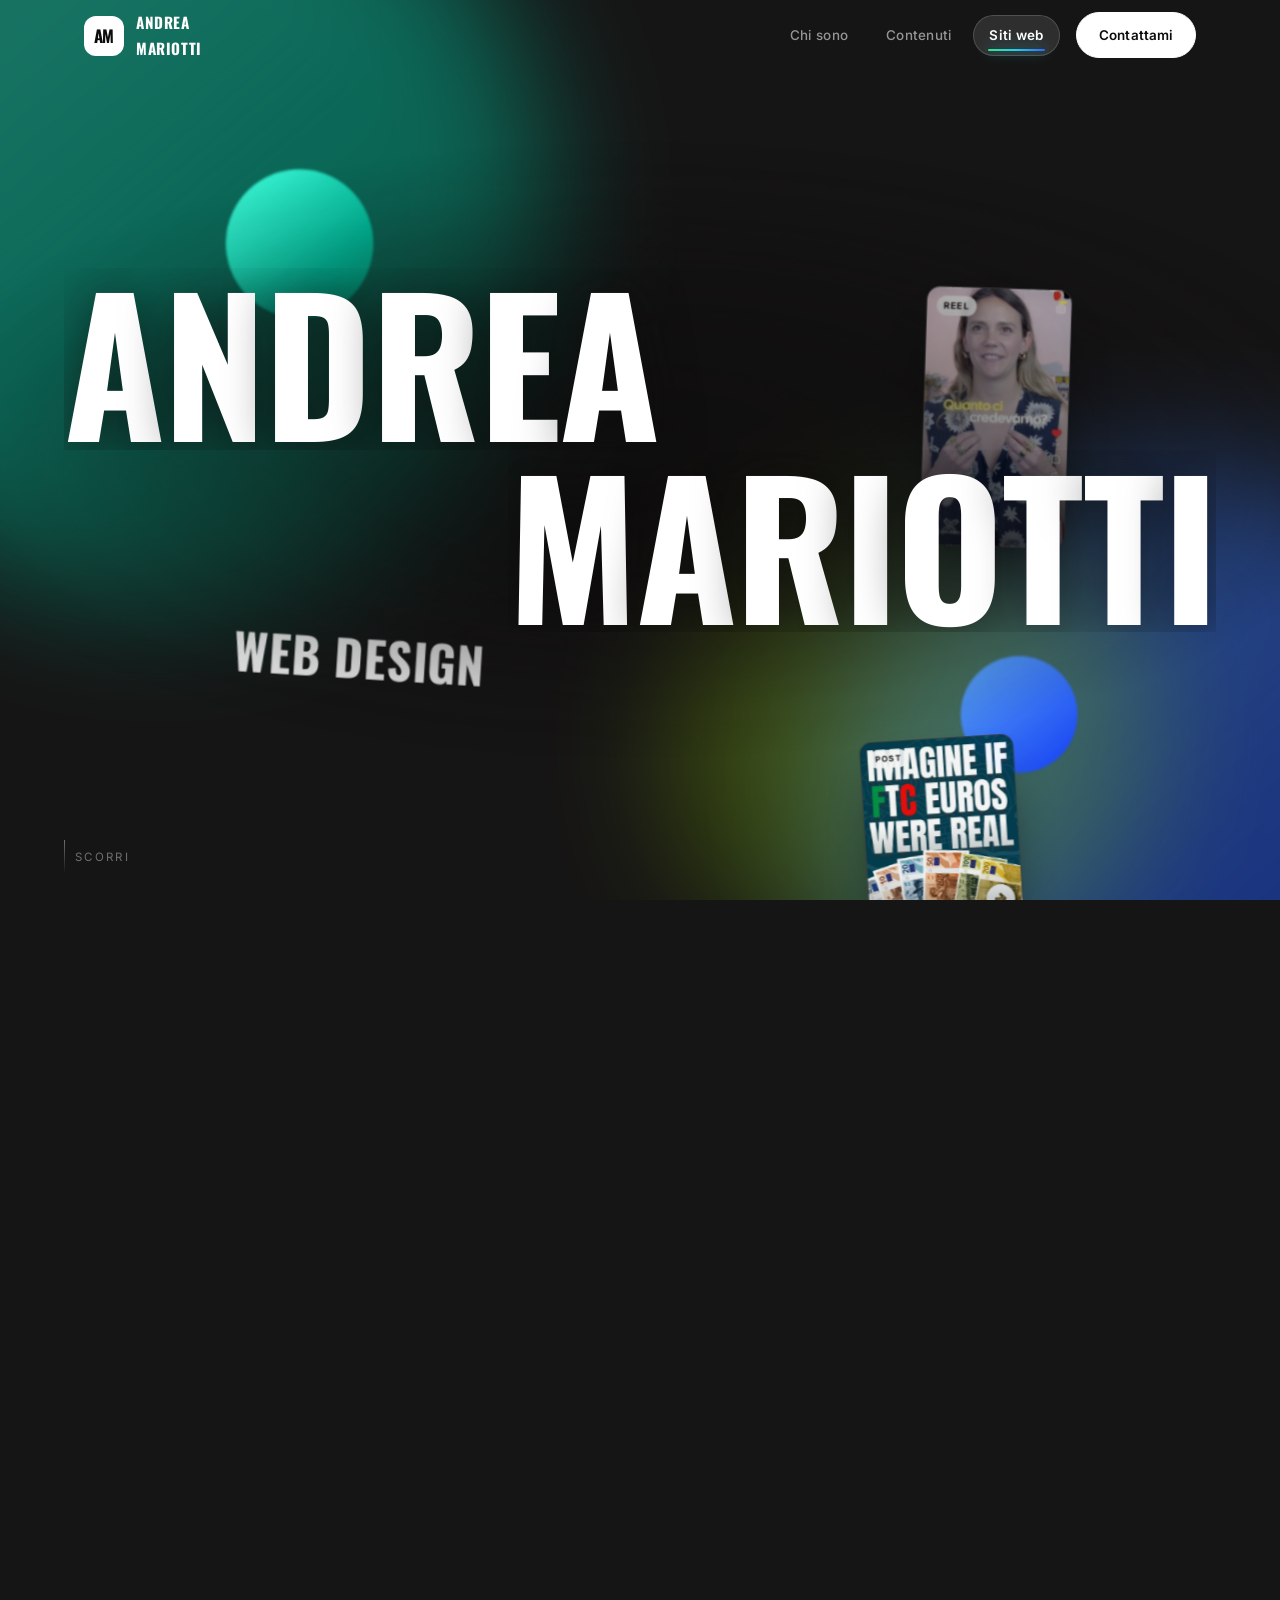
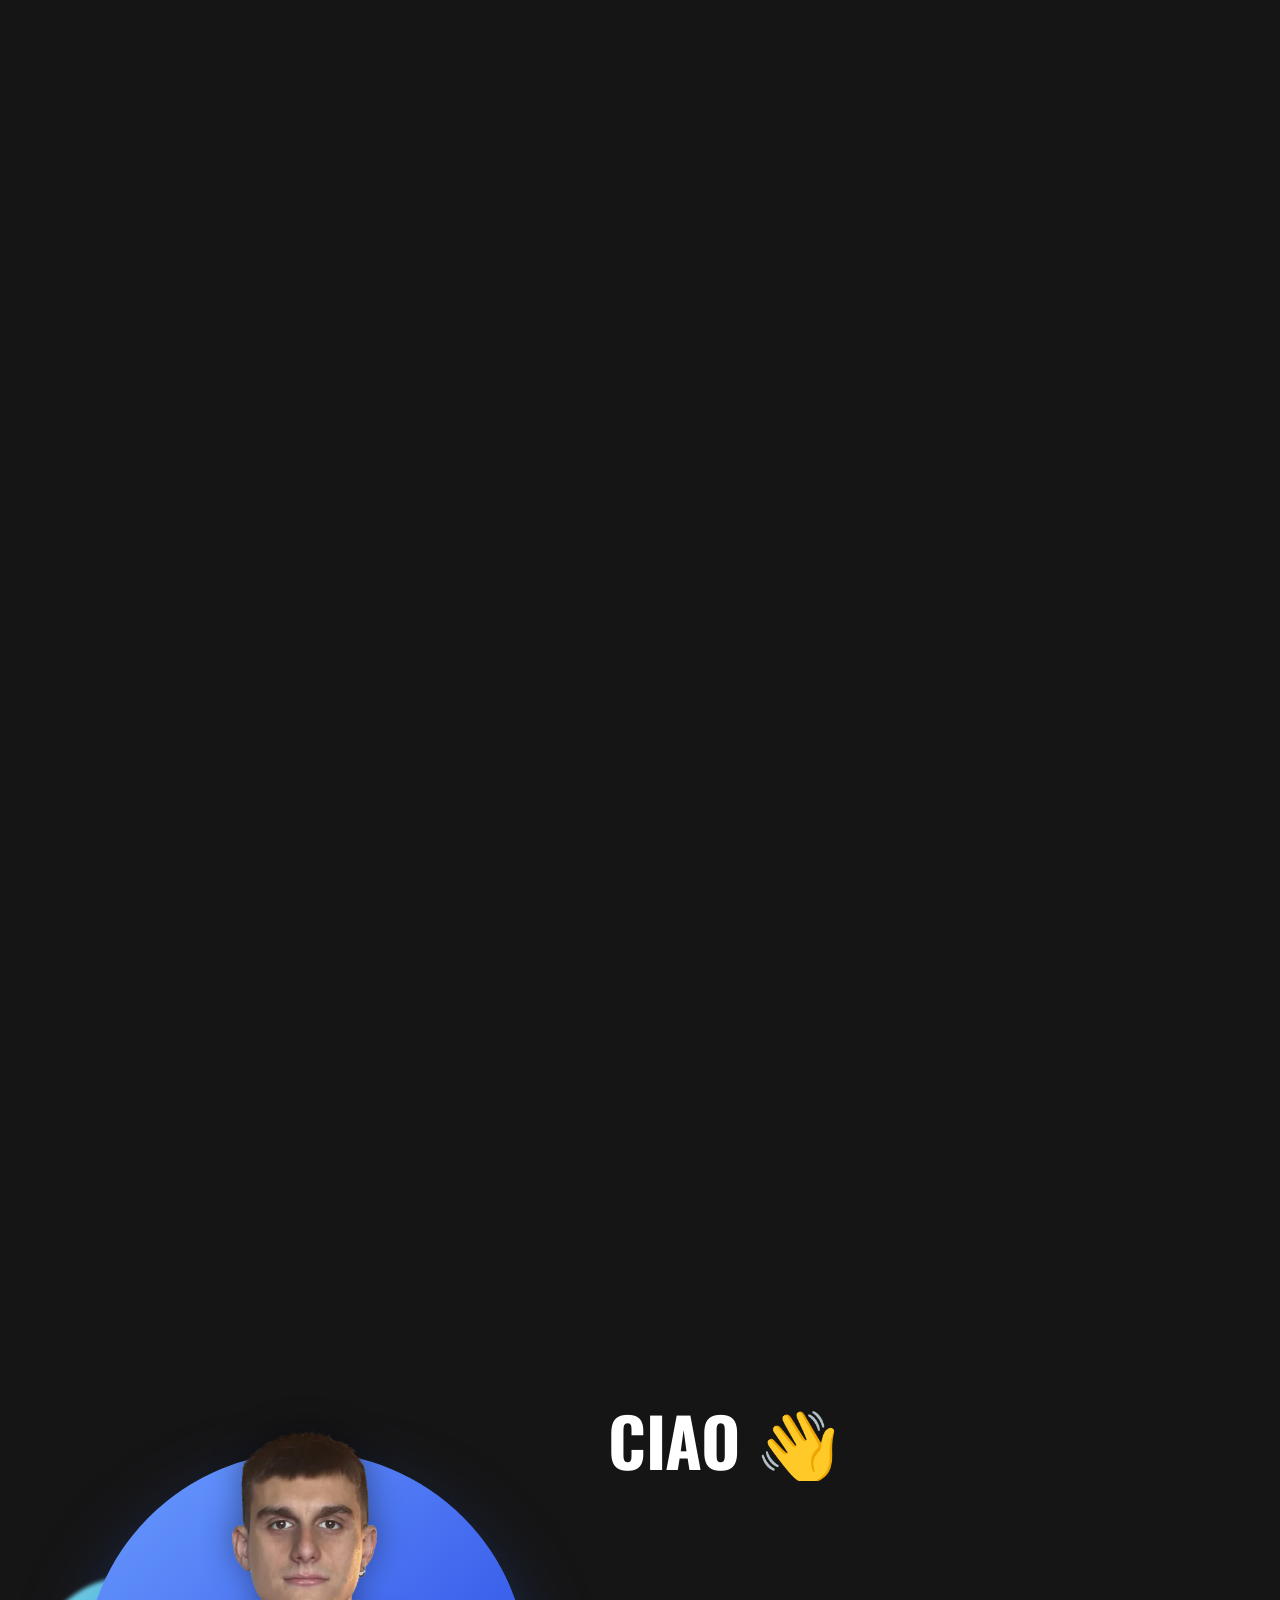
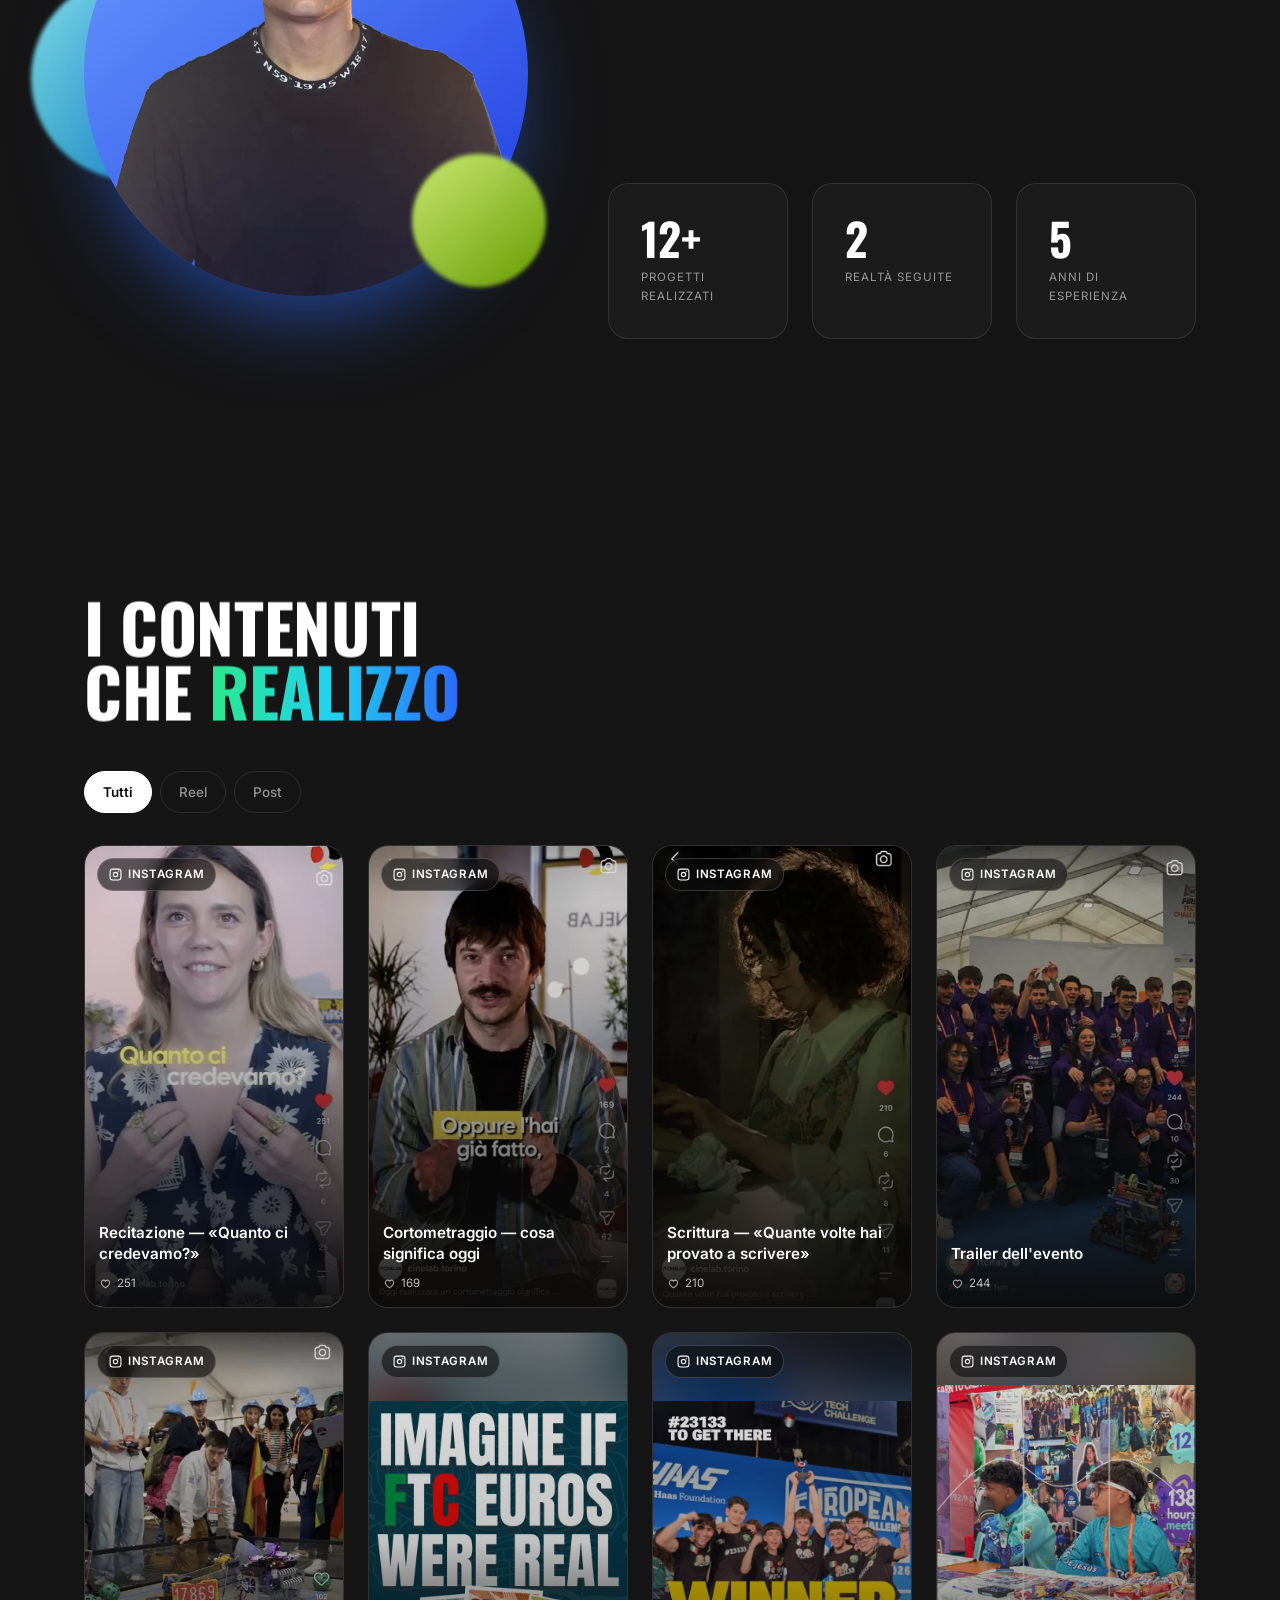
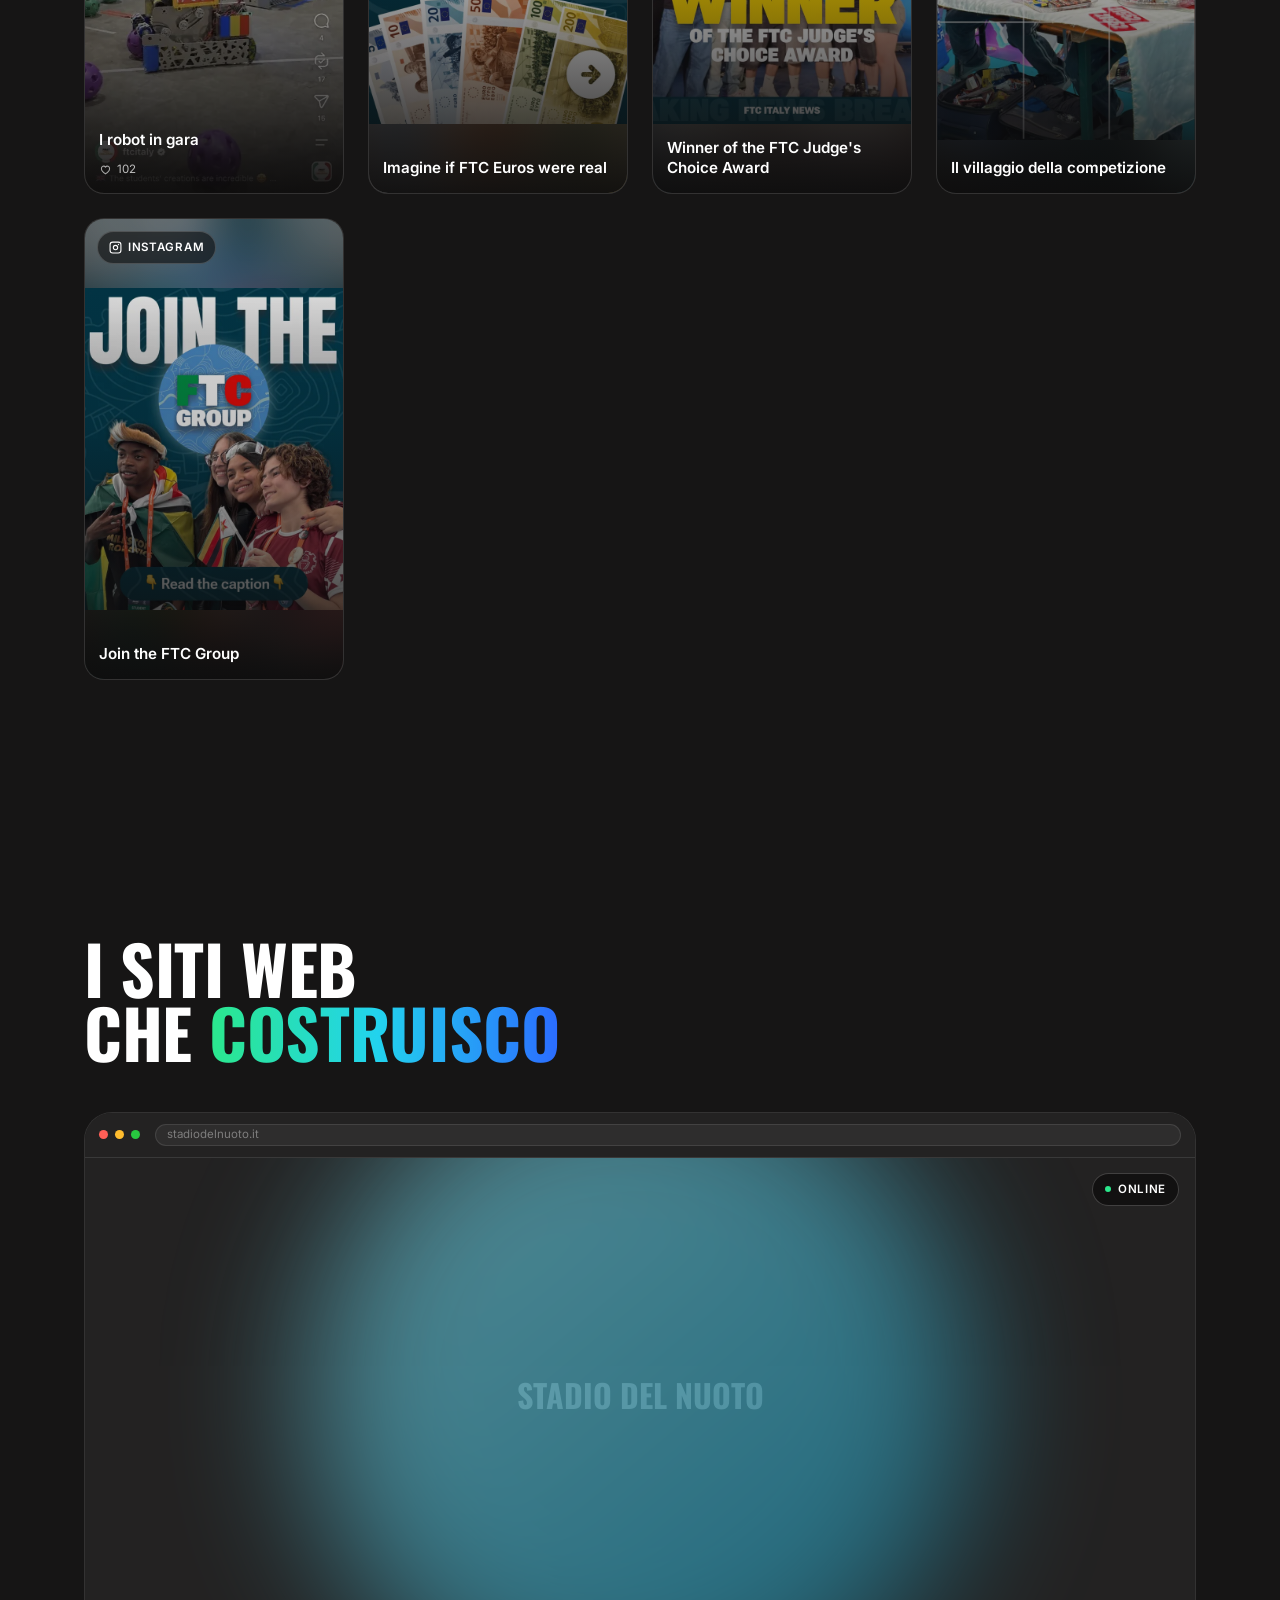
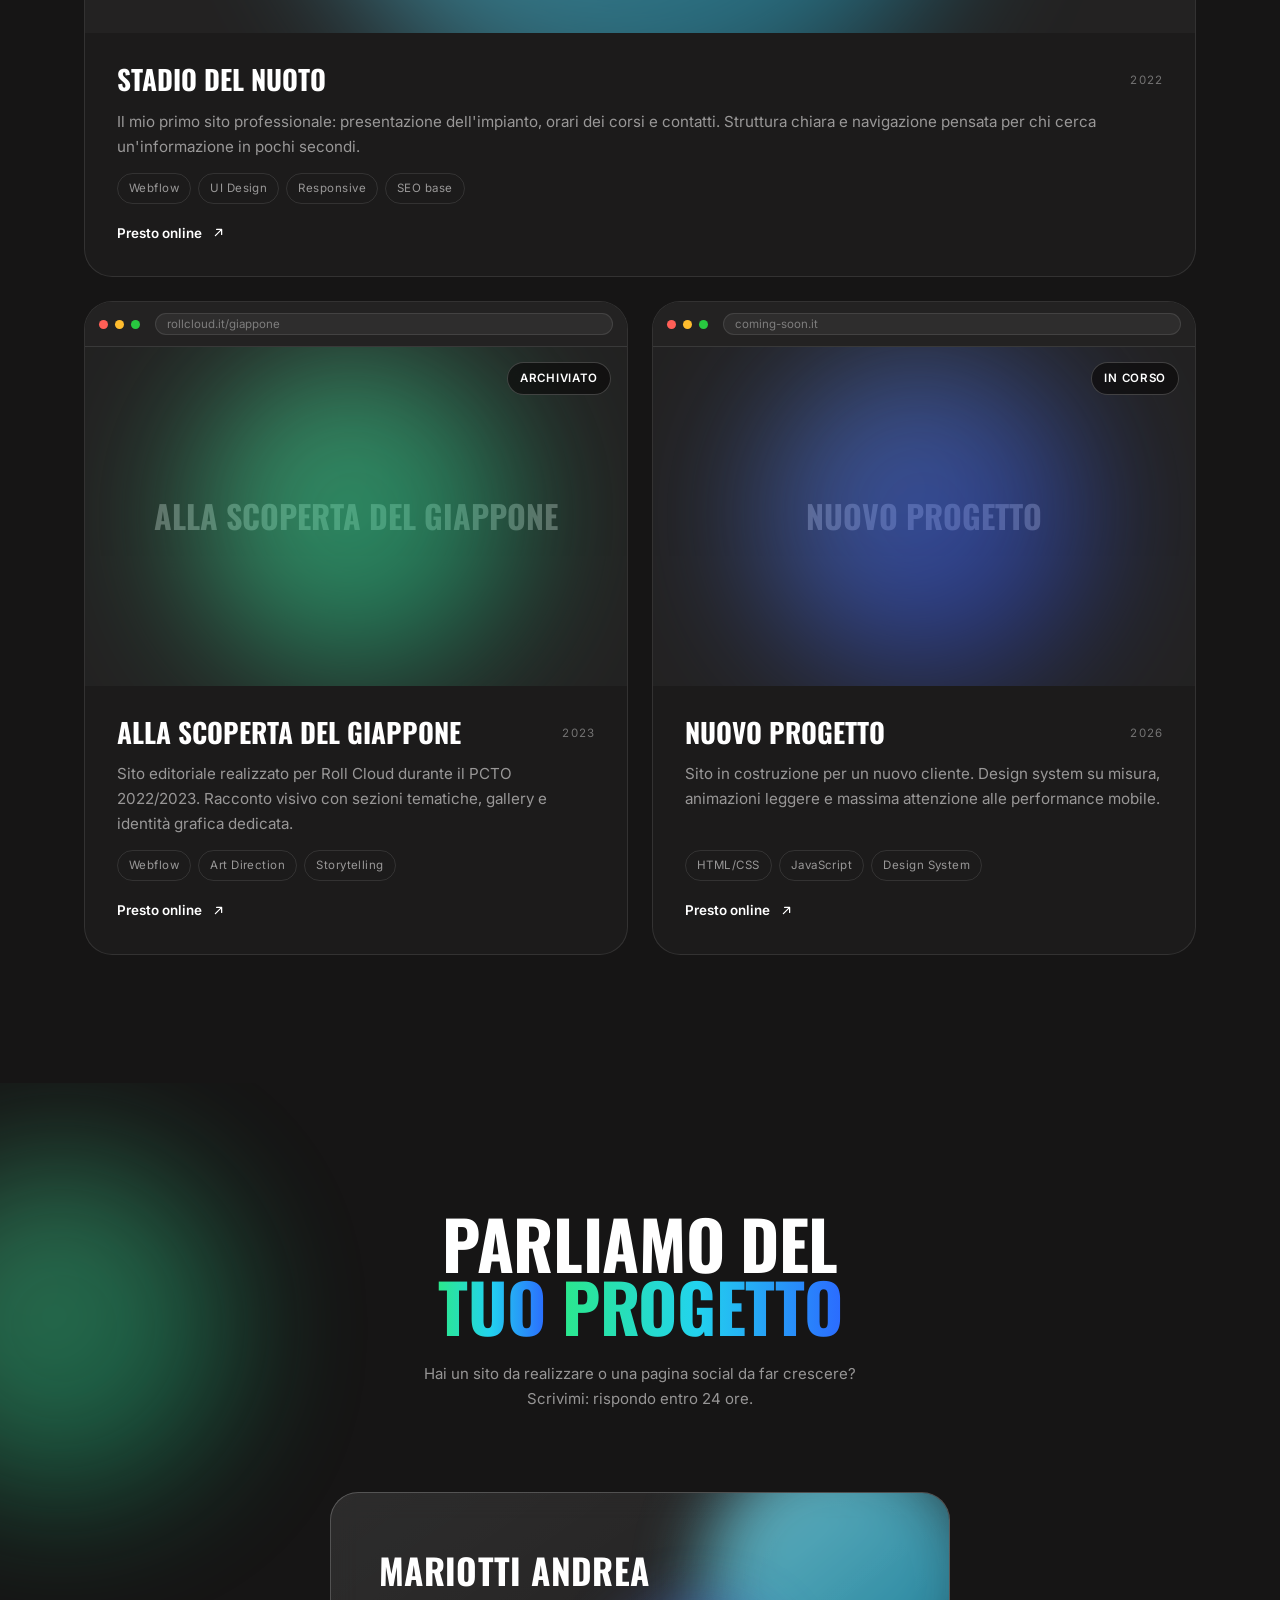
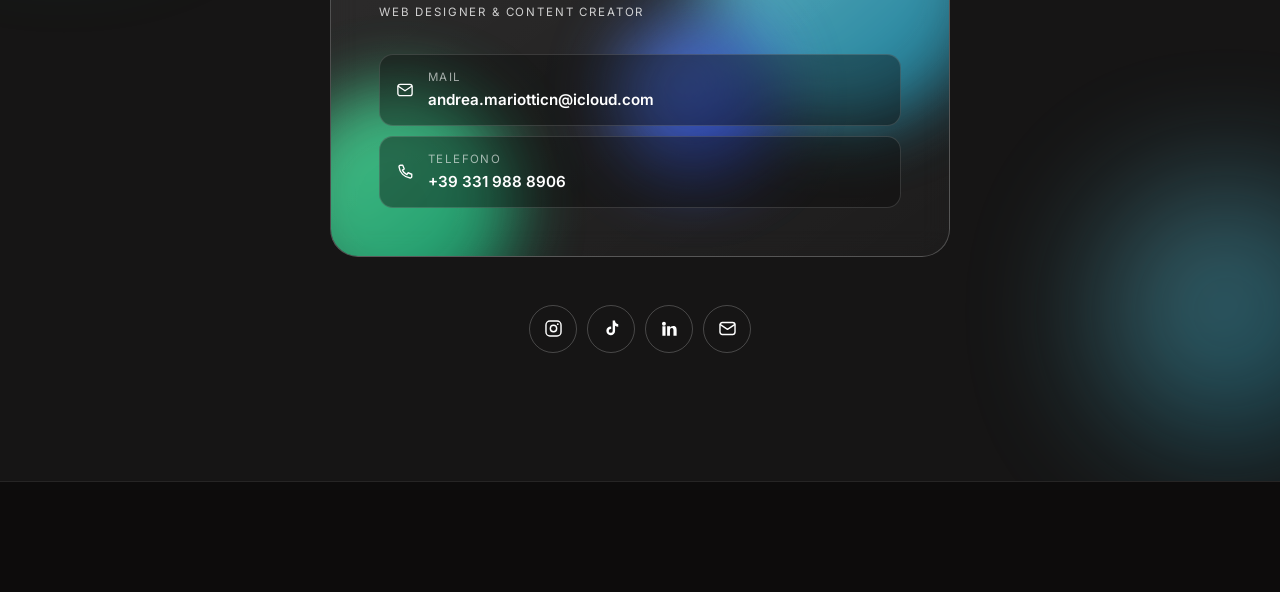
==== commit 02db2ebc: "Tolgo le tre card dei servizi dal Chi sono Rimosso anche il CSS che le reggeva, ora inutilizzato.  C" ====
--- a/index.html
+++ b/index.html
@@ -146,30 +146,6 @@
 
     </div>
 
-    <!-- SERVIZI -->
-    <div class="services">
-      <article class="service reveal">
-        <div class="service__ico" aria-hidden="true"><svg viewBox="0 0 24 24" fill="none" stroke="#2BE88C" stroke-width="1.8" stroke-linecap="round" stroke-linejoin="round"><rect x="2.5" y="4" width="19" height="15" rx="2.5"/><path d="M2.5 8.5h19M6 6.2h.01M8.5 6.2h.01"/></svg></div>
-        <h3>Siti web</h3>
-        <p>Dal concept al sito online: struttura, design, sviluppo e ottimizzazione su ogni schermo.</p>
-        <ul><li>Landing page</li><li>Siti vetrina</li><li>Restyling</li></ul>
-      </article>
-
-      <article class="service reveal" data-d="1">
-        <div class="service__ico" aria-hidden="true"><svg viewBox="0 0 24 24" fill="none" stroke="#22D3EE" stroke-width="1.8" stroke-linecap="round" stroke-linejoin="round"><rect x="6" y="2.5" width="12" height="19" rx="3"/><path d="M10.5 9.5v5l4-2.5z"/></svg></div>
-        <h3>Reel & contenuti</h3>
-        <p>Idea, riprese, montaggio e pubblicazione. Contenuti verticali costruiti per i primi 3 secondi.</p>
-        <ul><li>Reel</li><li>Post</li><li>Montaggio</li></ul>
-      </article>
-
-      <article class="service reveal" data-d="2">
-        <div class="service__ico" aria-hidden="true"><svg viewBox="0 0 24 24" fill="none" stroke="#2B6BFF" stroke-width="1.8" stroke-linecap="round" stroke-linejoin="round"><path d="M3 20V9m5.5 11V4M14 20v-8m5.5 8V6.5"/></svg></div>
-        <h3>Gestione social</h3>
-        <p>Piano editoriale, pubblicazione e analisi dei risultati per far crescere la pagina nel tempo.</p>
-        <ul><li>Piano editoriale</li><li>Community</li><li>Report</li></ul>
-      </article>
-    </div>
-  </div>
 </section>
 
 <!-- ===================== CONTENUTI SOCIAL ===================== -->
--- a/assets/css/style.css
+++ b/assets/css/style.css
@@ -527,28 +527,6 @@
 .stat__num{font-family:var(--font-display);font-weight:700;font-size:clamp(1.8rem,4.4vw,2.8rem);line-height:1;color:var(--white);}
 .stat__lab{margin-top:8px;font-size:var(--fs-xs);letter-spacing:.09em;text-transform:uppercase;color:var(--mute);}
 
-/* servizi */
-.services{display:grid;grid-template-columns:repeat(3,minmax(0,1fr));gap:var(--sp-2);margin-top:var(--sp-5);}
-.service{
-  position:relative;overflow:hidden;
-  background:var(--ink-800);border:1px solid var(--line);border-radius:var(--radius-lg);
-  padding:var(--sp-3);transition:border-color .4s,transform .5s var(--ease-out);
-}
-.service::after{
-  content:"";position:absolute;inset:auto -30% -60% auto;width:220px;height:220px;border-radius:50%;
-  background:var(--grad-brand);filter:blur(60px);opacity:0;transition:opacity .5s;
-}
-.service:hover{transform:translateY(-6px);border-color:var(--line-strong);}
-.service:hover::after{opacity:.22;}
-.service__ico{
-  width:46px;height:46px;border-radius:14px;display:grid;place-items:center;margin-bottom:18px;
-  background:rgba(255,255,255,.06);border:1px solid var(--line);
-}
-.service__ico svg{width:22px;height:22px;}
-.service h3{font-family:var(--font-display);text-transform:uppercase;font-size:1.22rem;font-weight:700;color:var(--white);letter-spacing:.01em;}
-.service p{margin-top:10px;color:var(--mute);font-size:var(--fs-md);}
-.service ul{margin-top:16px;display:flex;flex-wrap:wrap;gap:7px;}
-.service li{font-size:var(--fs-xs);letter-spacing:.04em;padding:5px 11px;border-radius:var(--radius-pill);border:1px solid var(--line);color:var(--mute);}
 
 /* ---------- 10. FILTRI ---------- */
 .filters{display:flex;flex-wrap:wrap;gap:8px;margin-bottom:var(--sp-3);}
@@ -779,12 +757,11 @@
 
 /* una volta entrate, le card tornano a rispondere all'hover
    (serve piu' specificita' di .reveal.is-in) */
-.reel.is-in,.work.is-in,.service.is-in{
+.reel.is-in,.work.is-in{
   transition:transform .55s var(--ease-out),border-color .4s,box-shadow .55s,
              opacity .95s var(--ease-out),filter .8s var(--ease-out);
 }
 .reel.is-in:hover,.work.is-in:hover{transform:translateY(-8px);}
-.service.is-in:hover{transform:translateY(-6px);}
 
 /* ---------- 16. RESPONSIVE ---------- */
 @media (max-width:1080px){
@@ -796,7 +773,6 @@
   .nav__burger{display:flex;}
   .about__grid{grid-template-columns:1fr;gap:var(--sp-4);}
   .portrait{max-width:380px;margin-inline:auto;width:100%;}
-  .services{grid-template-columns:1fr;}
   .works{grid-template-columns:1fr;}
   .work--wide{grid-column:span 1;}
 }
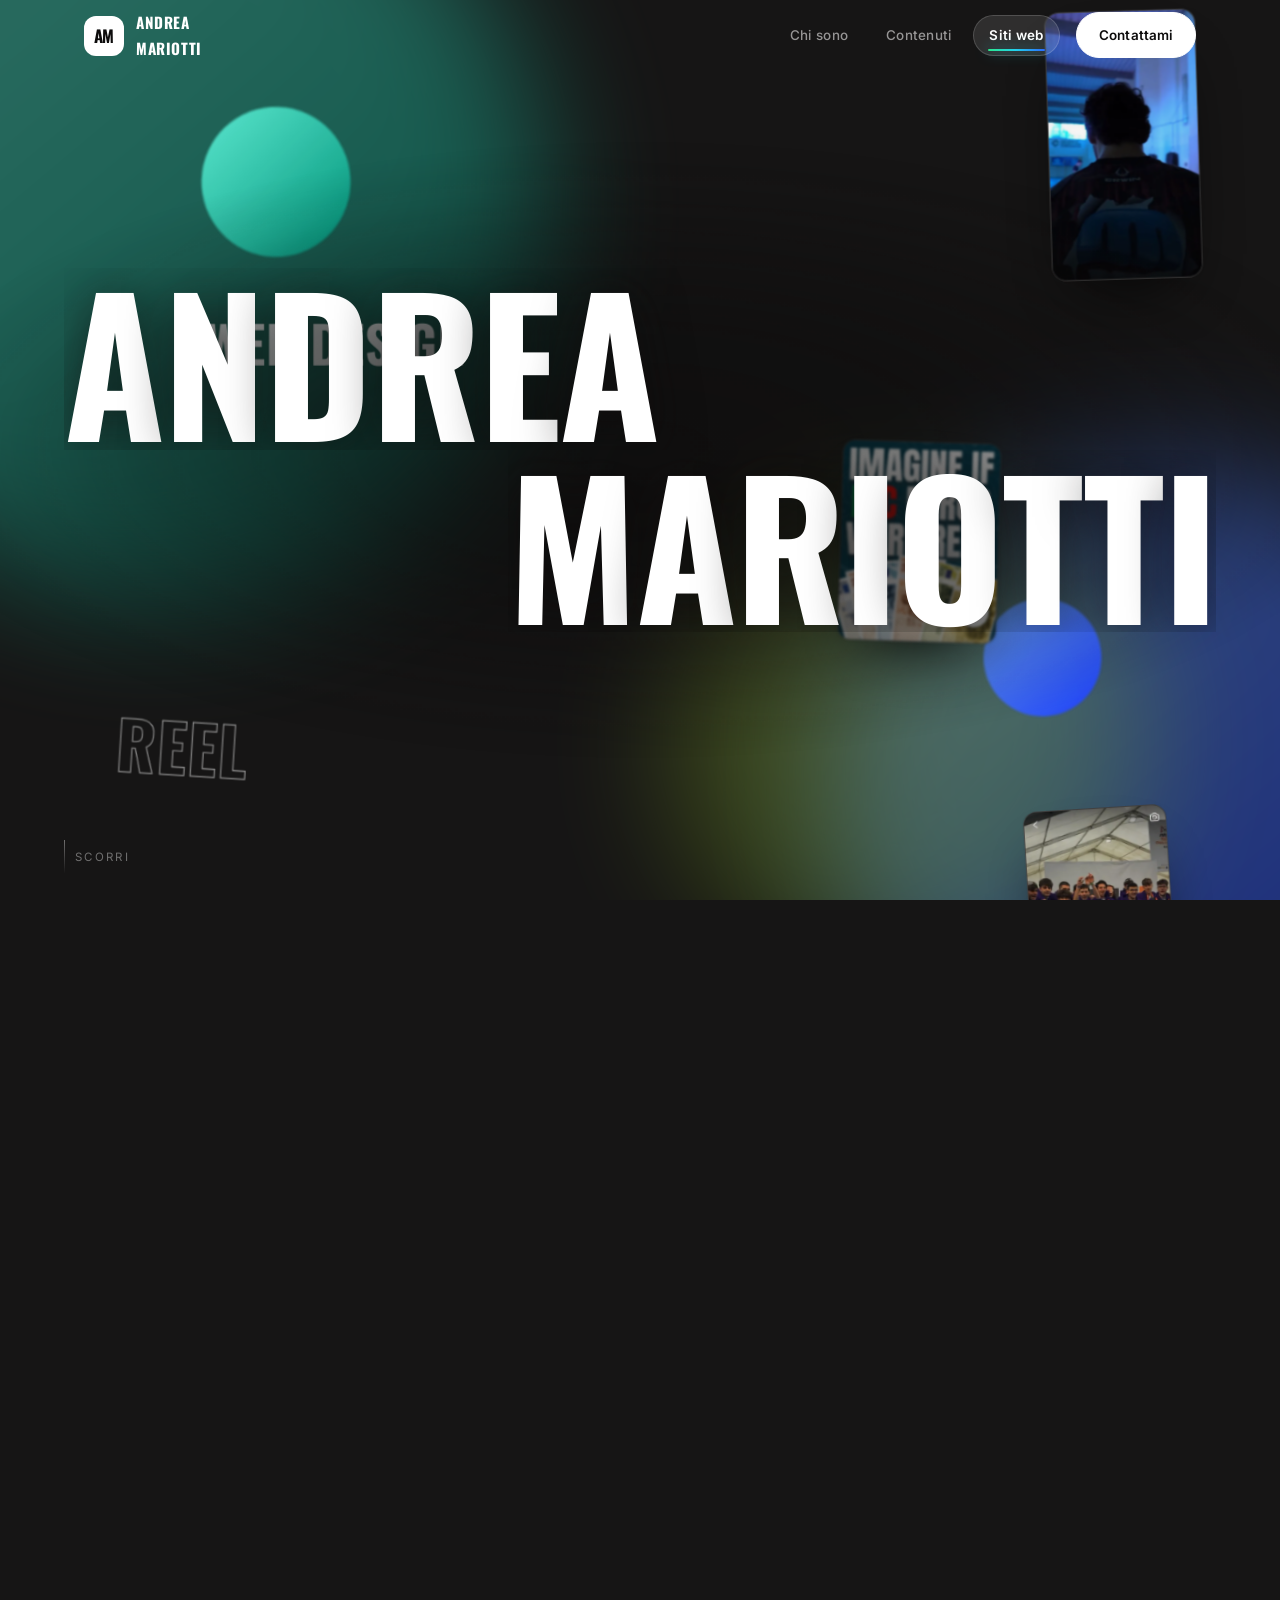
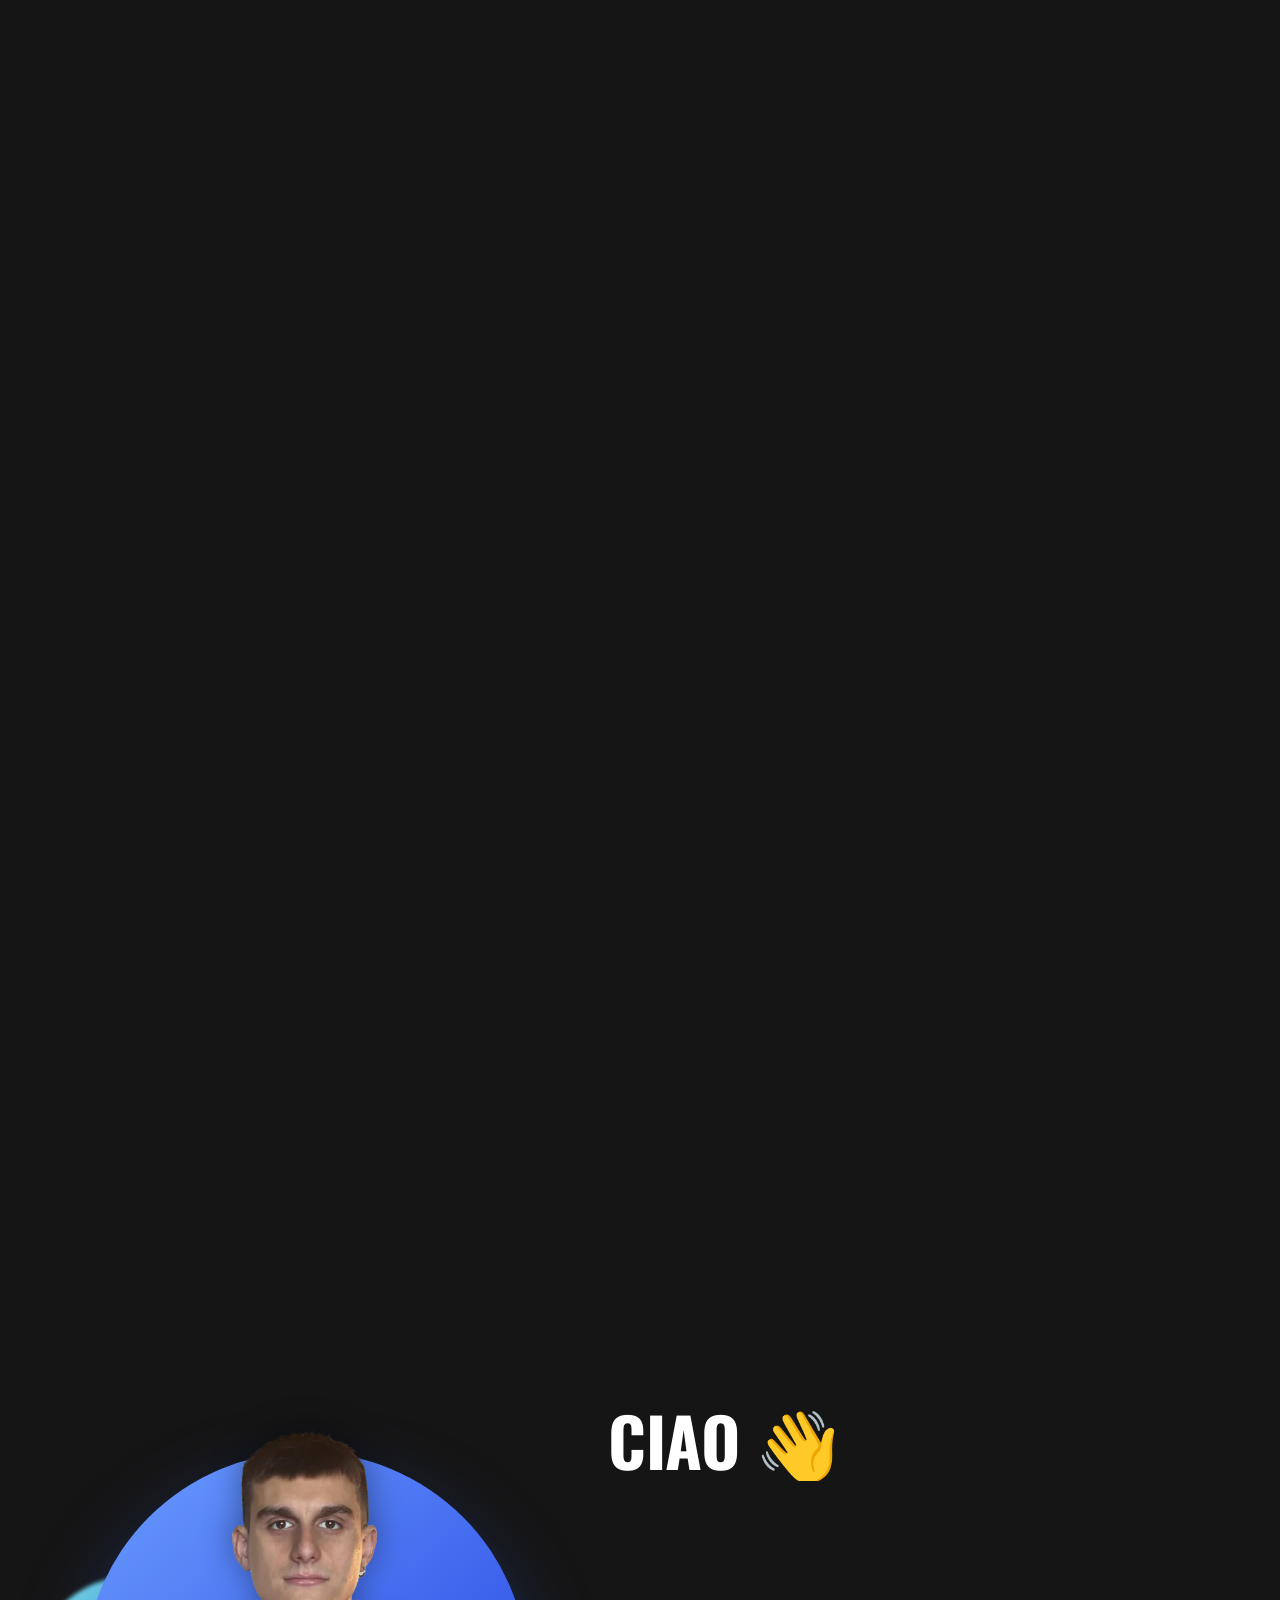
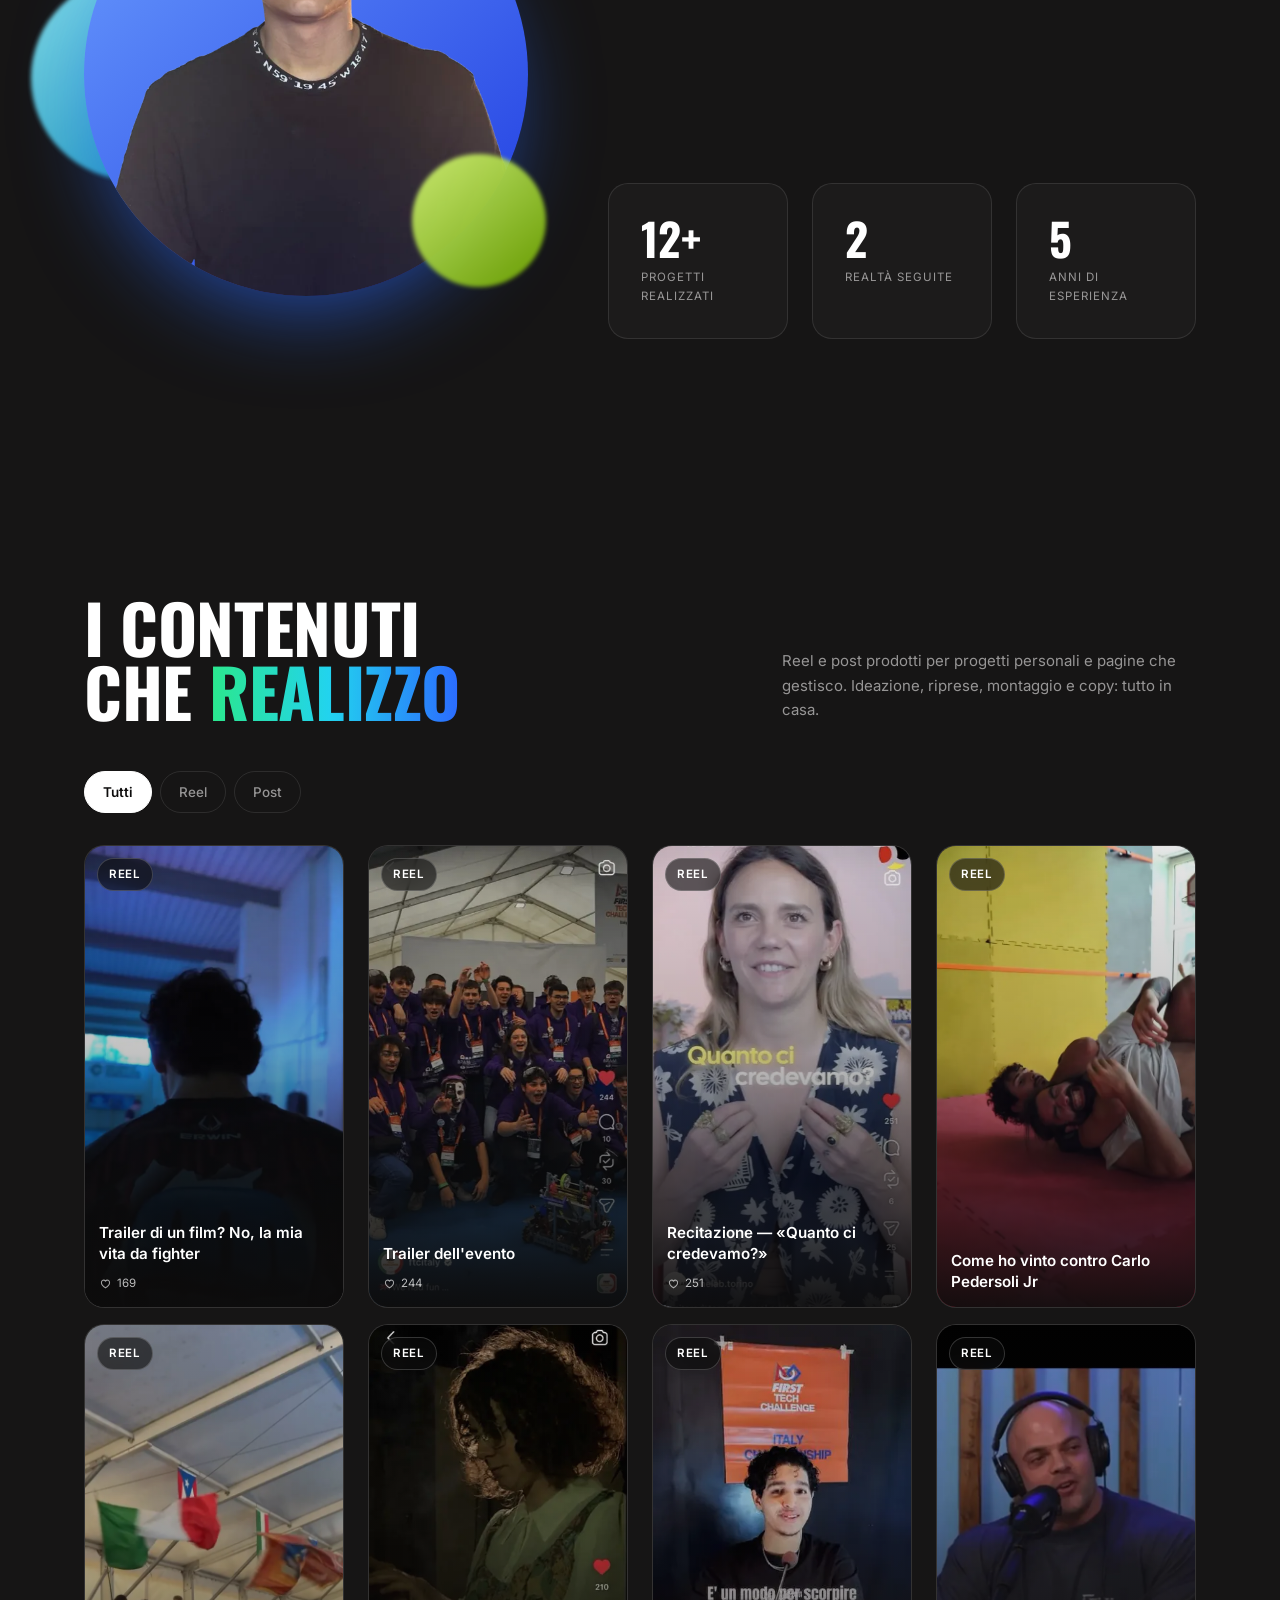
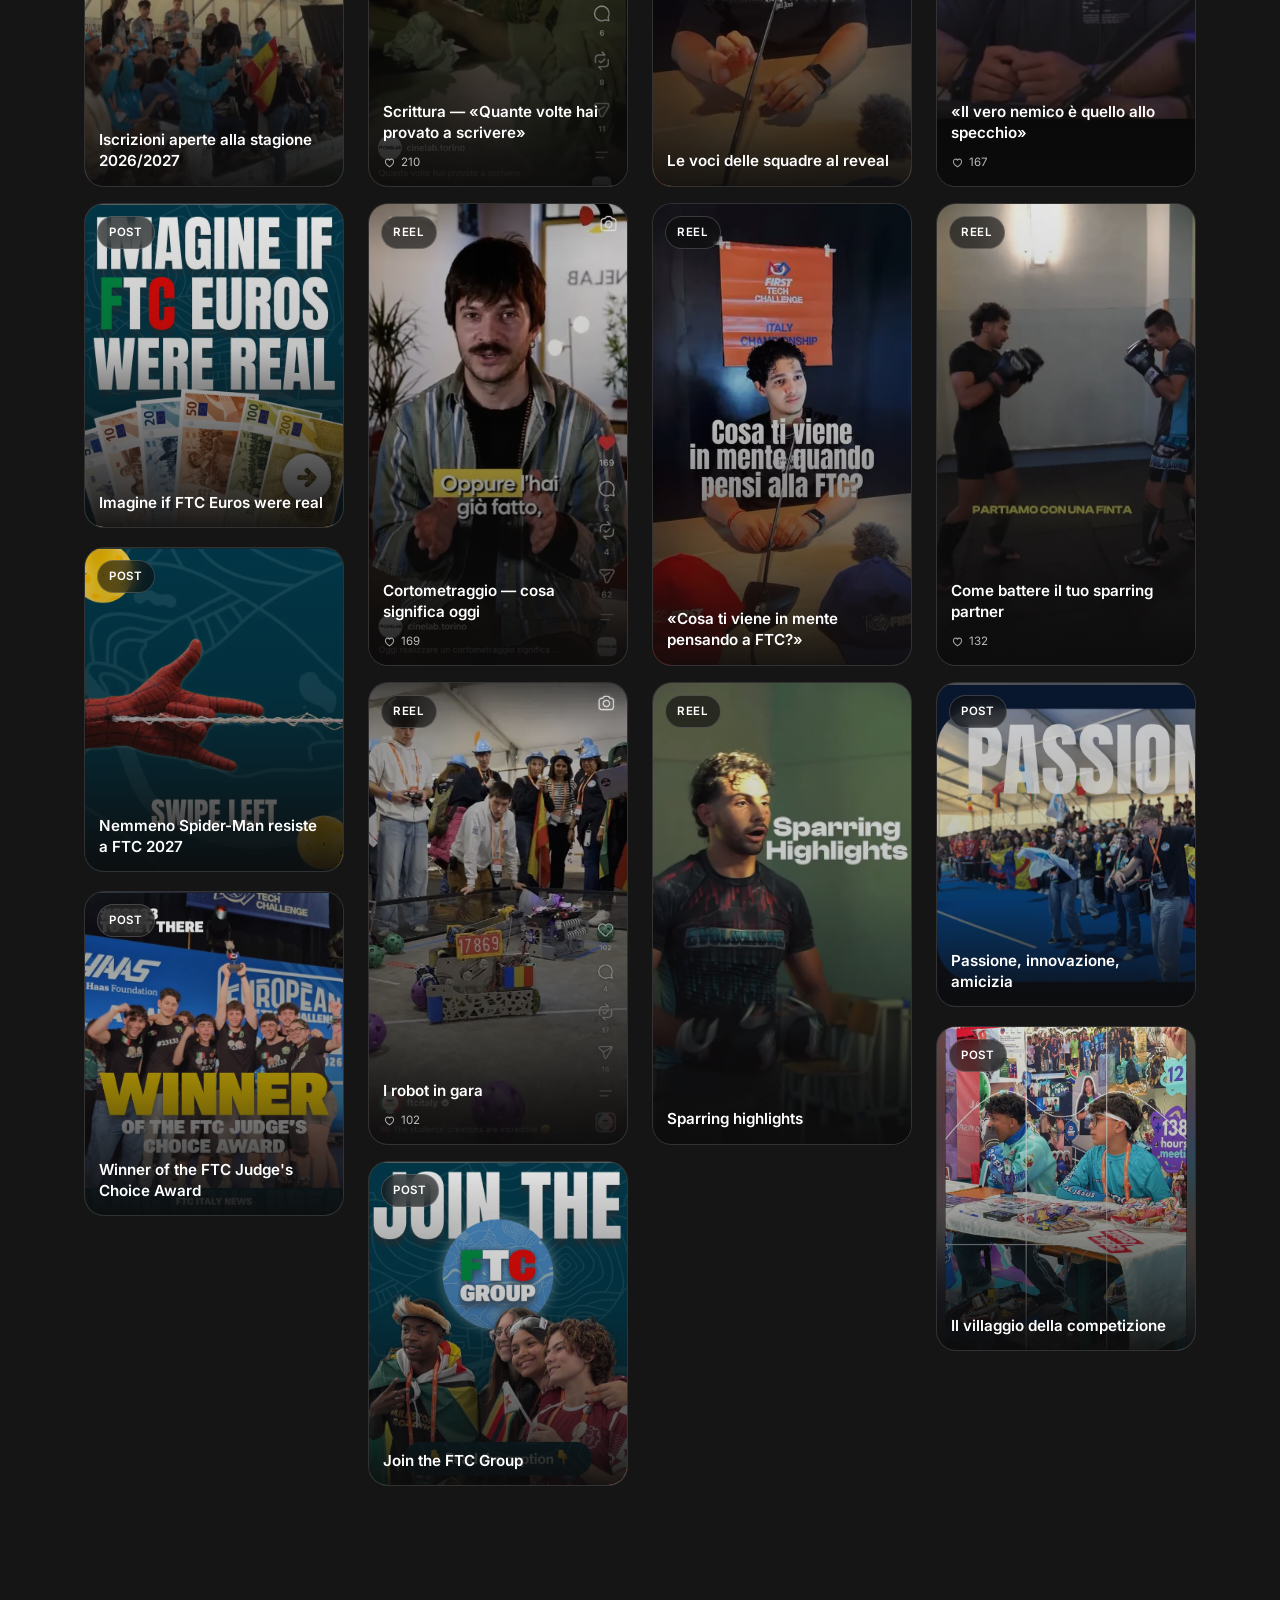
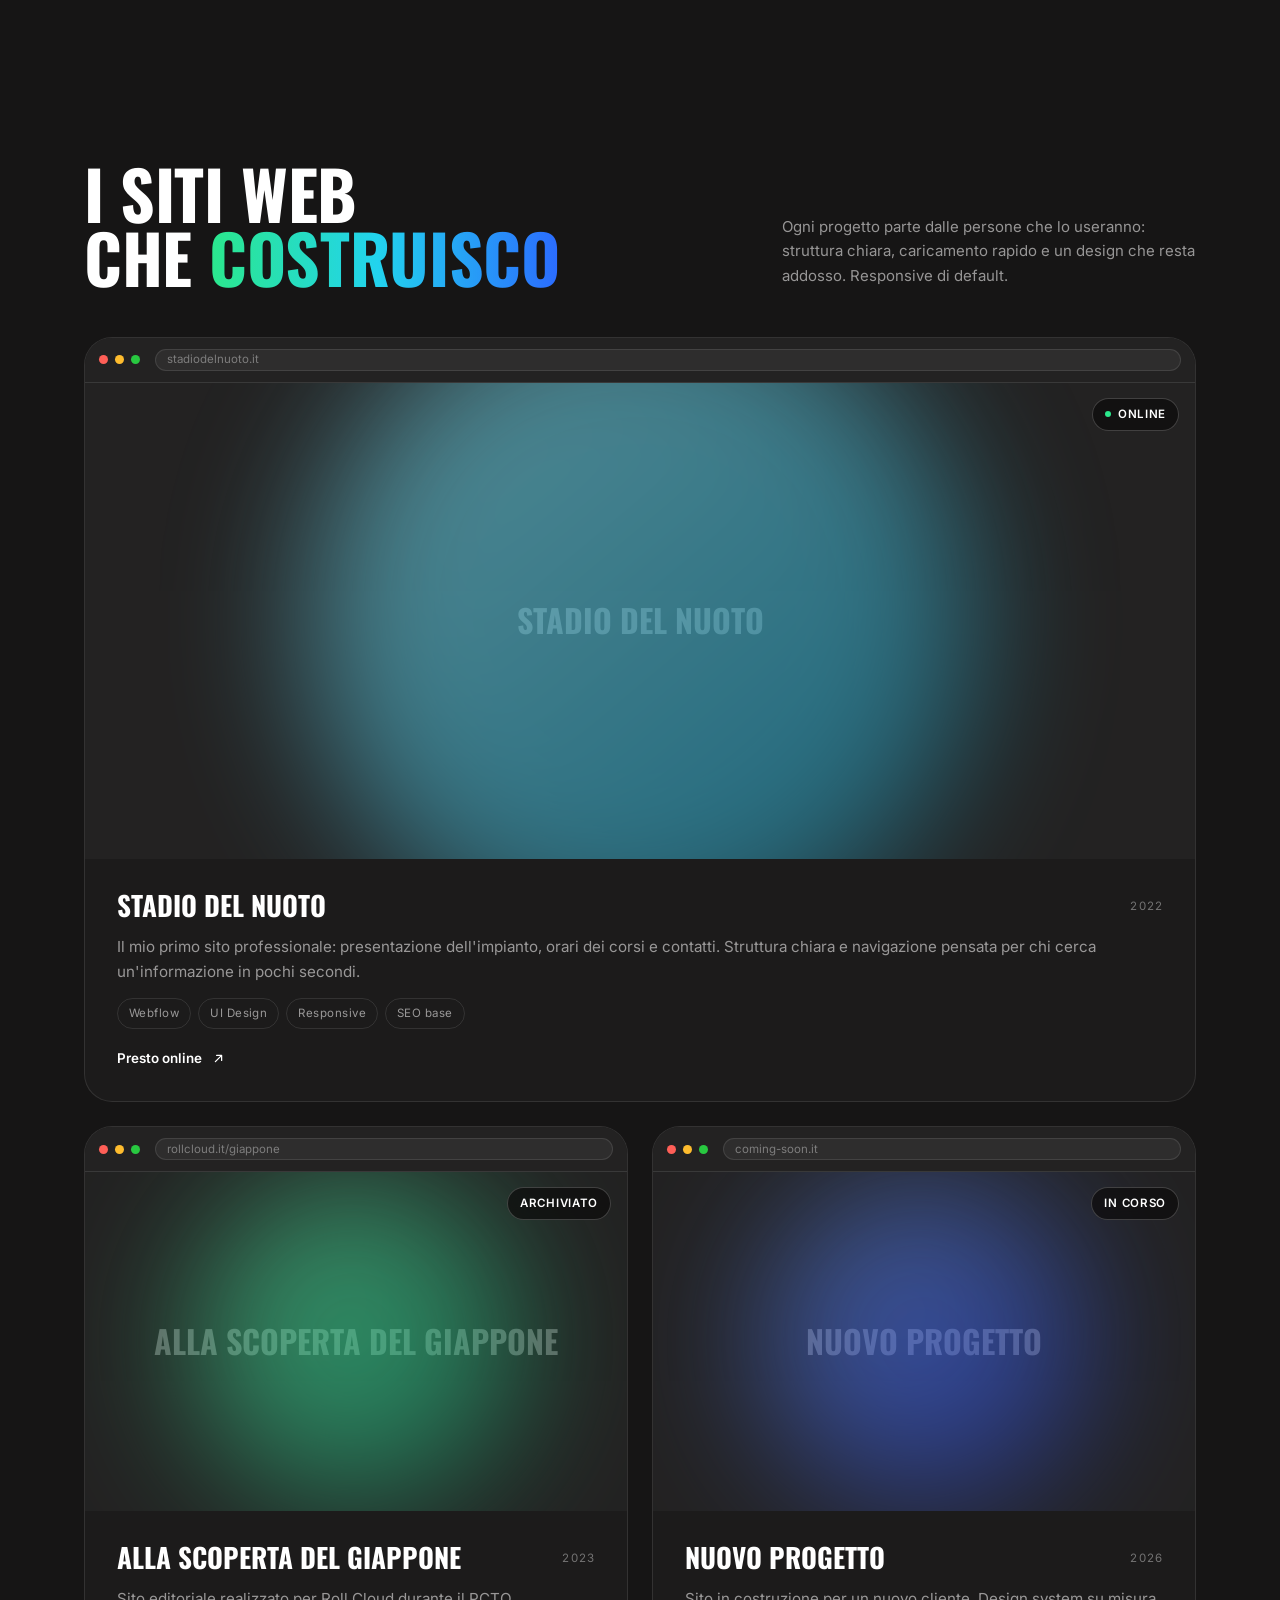
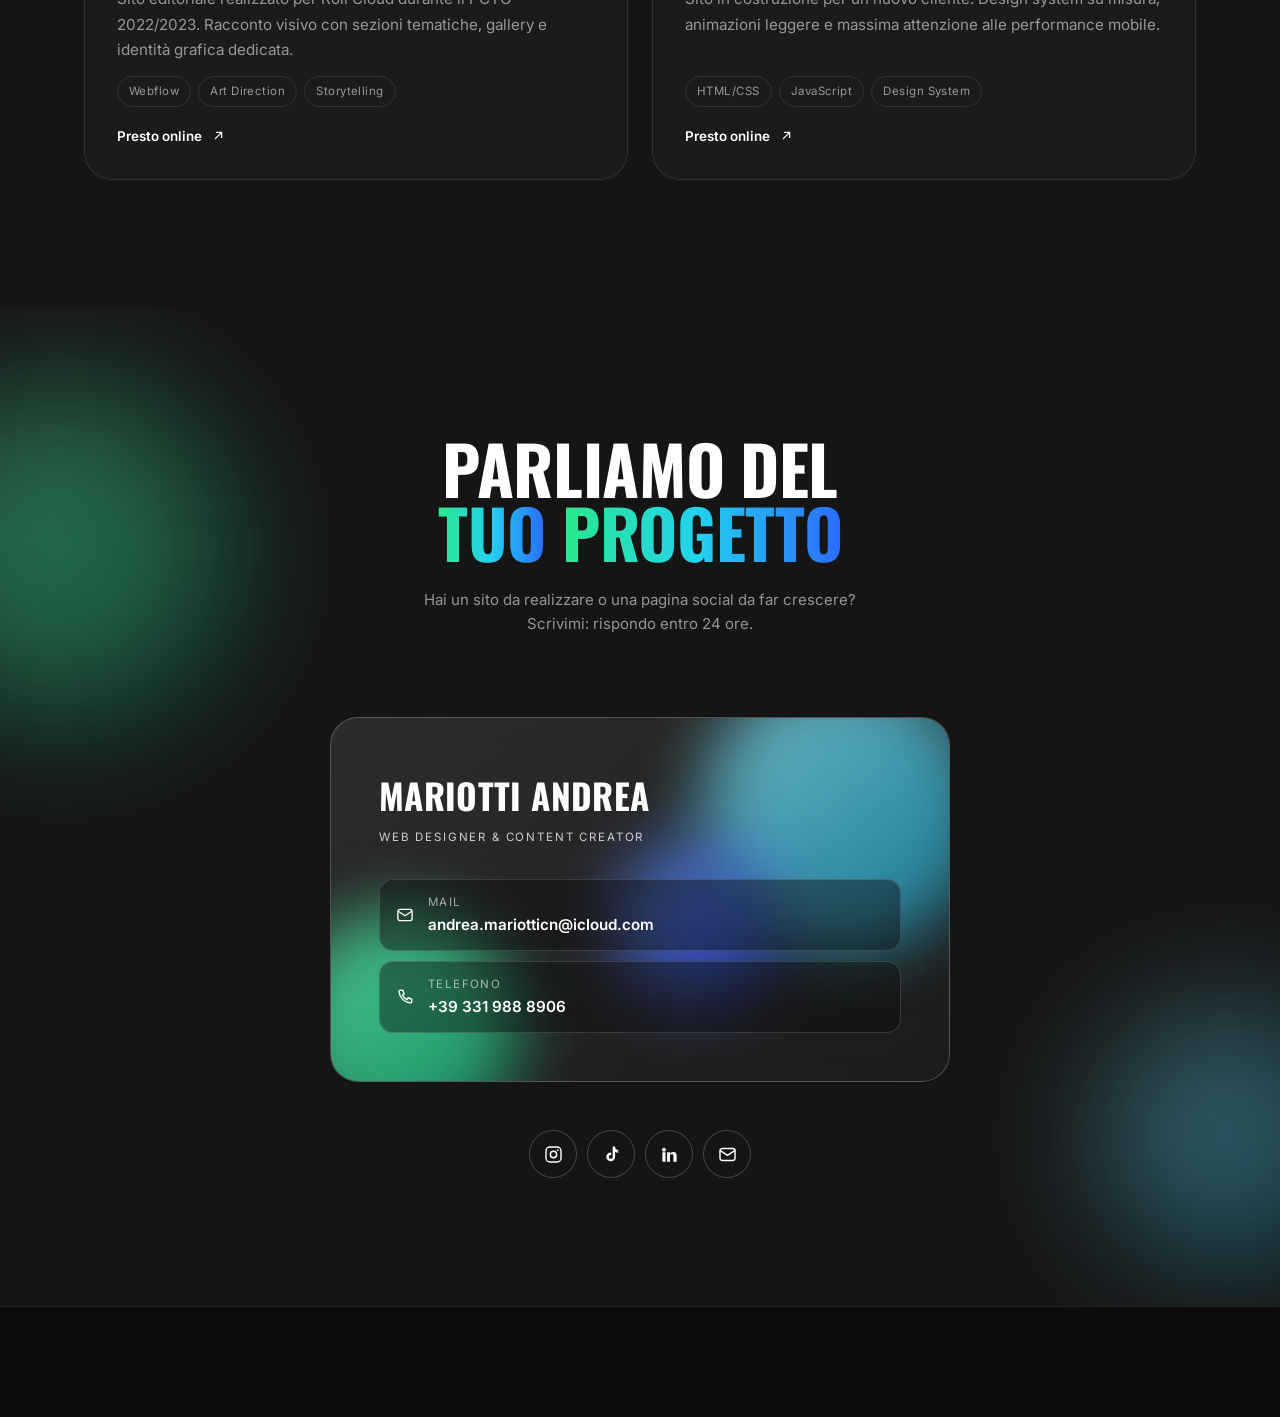
==== commit 011ddaa1: "Il nome atterra dietro la bolla, parole piu' grandi su mobile, swipe netto - in chiusura di hero il " ====
--- a/index.html
+++ b/index.html
@@ -118,6 +118,7 @@
         <div class="blob blob--lime float float--rev b2" aria-hidden="true"></div>
         <div class="portrait__stage" id="portrait">
           <!-- La foto si imposta da assets/js/data.js (costante FOTO) -->
+          <span class="portrait__name h-display" id="portraitName" aria-hidden="true">Andrea Mariotti</span>
           <div class="portrait__ring" aria-hidden="true"></div>
           <span class="portrait__fallback" aria-hidden="true">AM</span>
         </div>
--- a/assets/css/style.css
+++ b/assets/css/style.css
@@ -290,7 +290,7 @@
 
 /* aloni di fondo, fermi */
 .hero__amb{position:absolute;inset:0;z-index:0;pointer-events:none;}
-.hero__amb .blob{aspect-ratio:1;opacity:.46;filter:blur(64px) saturate(1.55);}
+.hero__amb .blob{aspect-ratio:1;opacity:.44;filter:blur(64px) saturate(1.18);}
 .hero__amb .a1{width:min(62vw,780px);top:-20%;left:-18%;}
 .hero__amb .a2{width:min(54vw,660px);bottom:-24%;right:-16%;}
 .hero__amb .a3{width:min(40vw,480px);top:56%;right:10%;opacity:.26;}
@@ -329,7 +329,7 @@
   width:100%;max-width:var(--maxw);
   font-size:clamp(3.2rem,17vw,11.5rem);
   display:flex;flex-direction:column;
-  transform:translate3d(0,0,var(--nz,0px));
+  transform:translate3d(var(--nx,0px),var(--ny,0px),var(--nz,0px)) scale(var(--nsc,1));
   opacity:var(--nop,1);
   will-change:transform,opacity;
   /* tiene il nome leggibile anche sopra le zone piu' accese */
@@ -373,7 +373,7 @@
   50%{translate:0 -10px;}
 }
 
-.fx-ball{border-radius:50%;width:var(--s);height:var(--s);filter:saturate(1.4) brightness(1.08);}
+.fx-ball{border-radius:50%;width:var(--s);height:var(--s);filter:saturate(1.12) brightness(1.04);}
 .fx-ball.is-glow{box-shadow:0 0 72px -4px currentColor;}
 
 .fx-card{
@@ -389,17 +389,11 @@
 .fx-card__ph{position:absolute;inset:0;overflow:hidden;}
 .fx-card__ph i{
   position:absolute;inset:-28%;border-radius:50%;
-  filter:blur(26px) saturate(1.45);opacity:.92;
+  filter:blur(26px) saturate(1.2);opacity:.92;
 }
 .fx-card::after{
   content:"";position:absolute;inset:0;
   background:linear-gradient(180deg,rgba(13,12,12,0) 70%,rgba(13,12,12,.42) 100%);
-}
-.fx-card__tag{
-  position:absolute;z-index:2;top:10px;left:11px;
-  font-size:var(--fs-2xs);font-weight:700;letter-spacing:.12em;text-transform:uppercase;
-  color:var(--ink-900);background:rgba(255,255,255,.9);
-  padding:3px 8px;border-radius:var(--radius-pill);
 }
 
 .fx-word{
@@ -462,6 +456,19 @@
 .portrait__stage{
   position:relative;z-index:2;aspect-ratio:1;
   display:grid;place-items:center;
+}
+/* Il nome della hero "atterra" qui: resta dietro al cerchio (e dietro alla
+   testa, che gli passa davanti) e ne sbuca ai lati e in alto.
+   La misura la calcola initNomeBolla, cosi' resta sempre un po' piu' largo
+   della bolla su qualsiasi schermo. */
+.portrait__name{
+  position:absolute;z-index:0;left:50%;top:15%;
+  white-space:nowrap;pointer-events:none;
+  color:rgba(255,255,255,.92);
+  text-shadow:0 6px 40px rgba(13,12,12,.55);
+  transform:translate(-50%,-50%) translateY(calc((1 - var(--pn,0)) * 52px));
+  opacity:var(--pn,0);
+  will-change:transform,opacity;
 }
 .portrait__ring{
   position:absolute;inset:0;border-radius:50%;
@@ -539,10 +546,20 @@
 .filter.is-active{background:var(--white);color:var(--ink-900);border-color:var(--white);font-weight:600;}
 
 /* ---------- 11. REEL / POST ---------- */
+/* I post sono 4:5 e i reel 9:16: se le righe fossero alte quanto la card
+   piu' alta, sotto ai post resterebbe un buco. Le righe sono allora da 1px
+   e ogni card ne occupa quante ne servono (lo calcola initIncastro), cosi'
+   la card seguente parte subito sotto: un incastro, senza spazi vuoti. */
 .reels{
-  display:grid;gap:var(--sp-2);
+  display:grid;
   grid-template-columns:repeat(4,minmax(0,1fr));
-}
+  column-gap:var(--sp-2);row-gap:0;
+  grid-auto-rows:1px;
+  /* "dense" riempie i vuoti rimasti invece di lasciarli aperti */
+  grid-auto-flow:row dense;
+  align-items:start;
+}
+.reels > .reel{margin-bottom:var(--sp-2);}
 .reel{
   position:relative;display:block;border-radius:var(--radius);overflow:hidden;
   background:var(--ink-800);border:1px solid var(--line);
@@ -550,6 +567,8 @@
   transition:transform .55s var(--ease-out),border-color .4s,box-shadow .55s;
 }
 .reel.is-hidden{display:none;}
+/* un post non e' verticale come un reel: 4:5, quindi un po' meno alto */
+.reel--post{aspect-ratio:4/5;}
 .reel:hover{transform:translateY(-8px);border-color:var(--line-strong);box-shadow:0 30px 60px -28px rgba(0,0,0,.9);}
 .reel__media{position:absolute;inset:0;z-index:0;}
 .reel__media img{width:100%;height:100%;object-fit:cover;transition:transform .7s var(--ease-out),filter .5s;}
@@ -589,8 +608,6 @@
 }
 /* il triangolo ha gia' il suo baricentro: senza margini resta centrato */
 .reel__play svg{width:19px;height:19px;}
-/* un post non e' un video: niente play */
-.reel--post .reel__play{display:none;}
 .reel:hover .reel__play{opacity:1;transform:none;}
 .reel__info{position:absolute;z-index:3;left:14px;right:14px;bottom:14px;}
 .reel__title{
@@ -781,14 +798,26 @@
   .reels{
     display:flex;grid-template-columns:none;
     gap:var(--sp-2);overflow-x:auto;overscroll-behavior-x:contain;
-    scroll-snap-type:x proximity;-webkit-overflow-scrolling:touch;
+    scroll-snap-type:x mandatory;-webkit-overflow-scrolling:touch;
     scroll-padding-inline:var(--gutter);
+    /* ogni card tiene il suo 9/16 invece di stirarsi in altezza */
+    align-items:center;
     padding-inline:var(--gutter);padding-bottom:6px;
     margin-inline:calc(var(--gutter) * -1);
     scrollbar-width:none;
   }
   .reels::-webkit-scrollbar{display:none;}
-  .reel{flex:0 0 72%;scroll-snap-align:start;max-width:none;margin-inline:0;}
+  /* "Content Creation" a tutta riga uscirebbe dallo schermo: su mobile le
+     parole lunghe vanno a capo invece di rimpicciolirsi. width:max-content
+     serve perche' il contenitore e' largo 0: senza, andrebbero a capo tutte. */
+  .fx-word{
+    white-space:normal;width:max-content;max-width:64vw;
+    line-height:.94;text-align:center;
+  }
+  .reels > .reel{
+    flex:0 0 72%;max-width:none;margin:0;
+    scroll-snap-align:start;scroll-snap-stop:always;
+  }
   /* dentro al carosello le card restano fuori dal viewport finche' non scorri:
      senza questo partirebbero invisibili e rimpicciolite */
   .reels > .reel.reveal{opacity:1;transform:none;filter:none;}
@@ -809,7 +838,7 @@
   .footer__inner{justify-content:center;text-align:center;}
 }
 @media (max-width:420px){
-  .reel{flex-basis:78%;}
+  .reels > .reel{flex-basis:78%;}
 }
 
 /* ---------- 17. MOTION / PRINT ---------- */
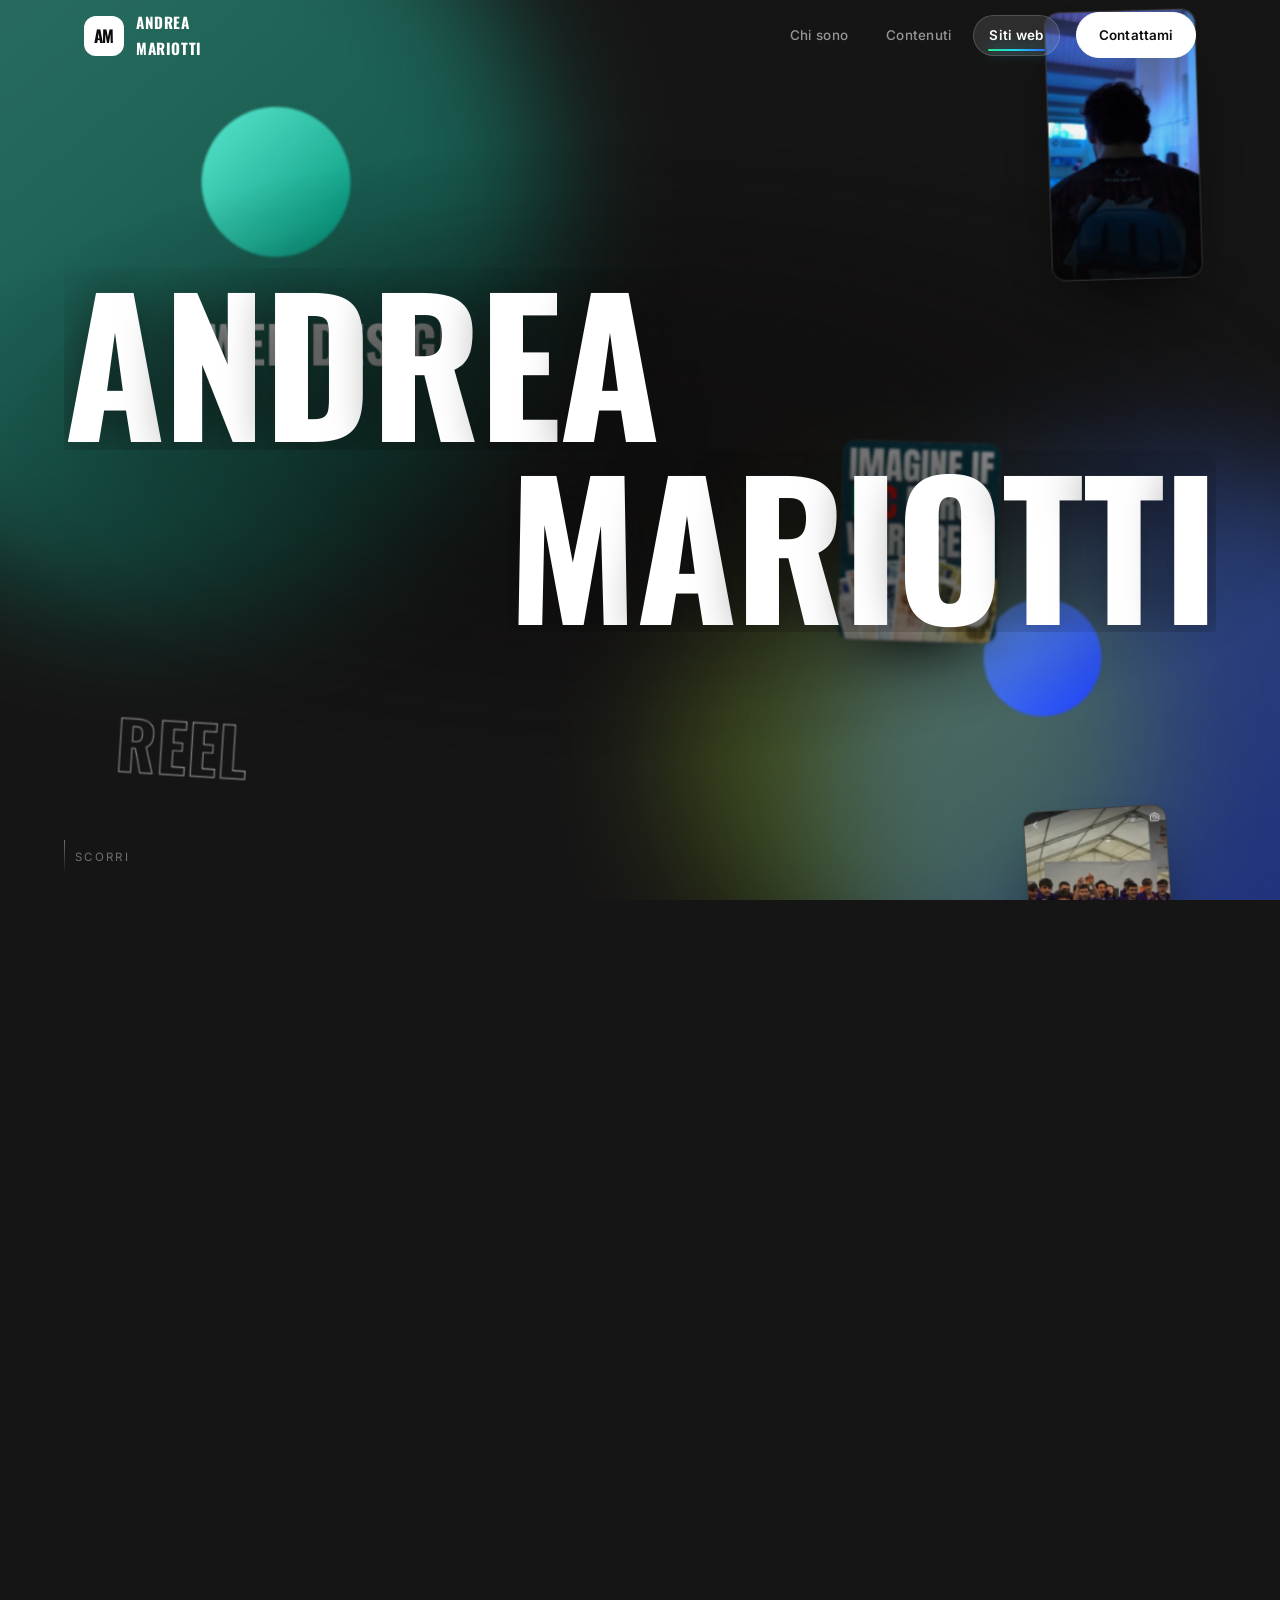
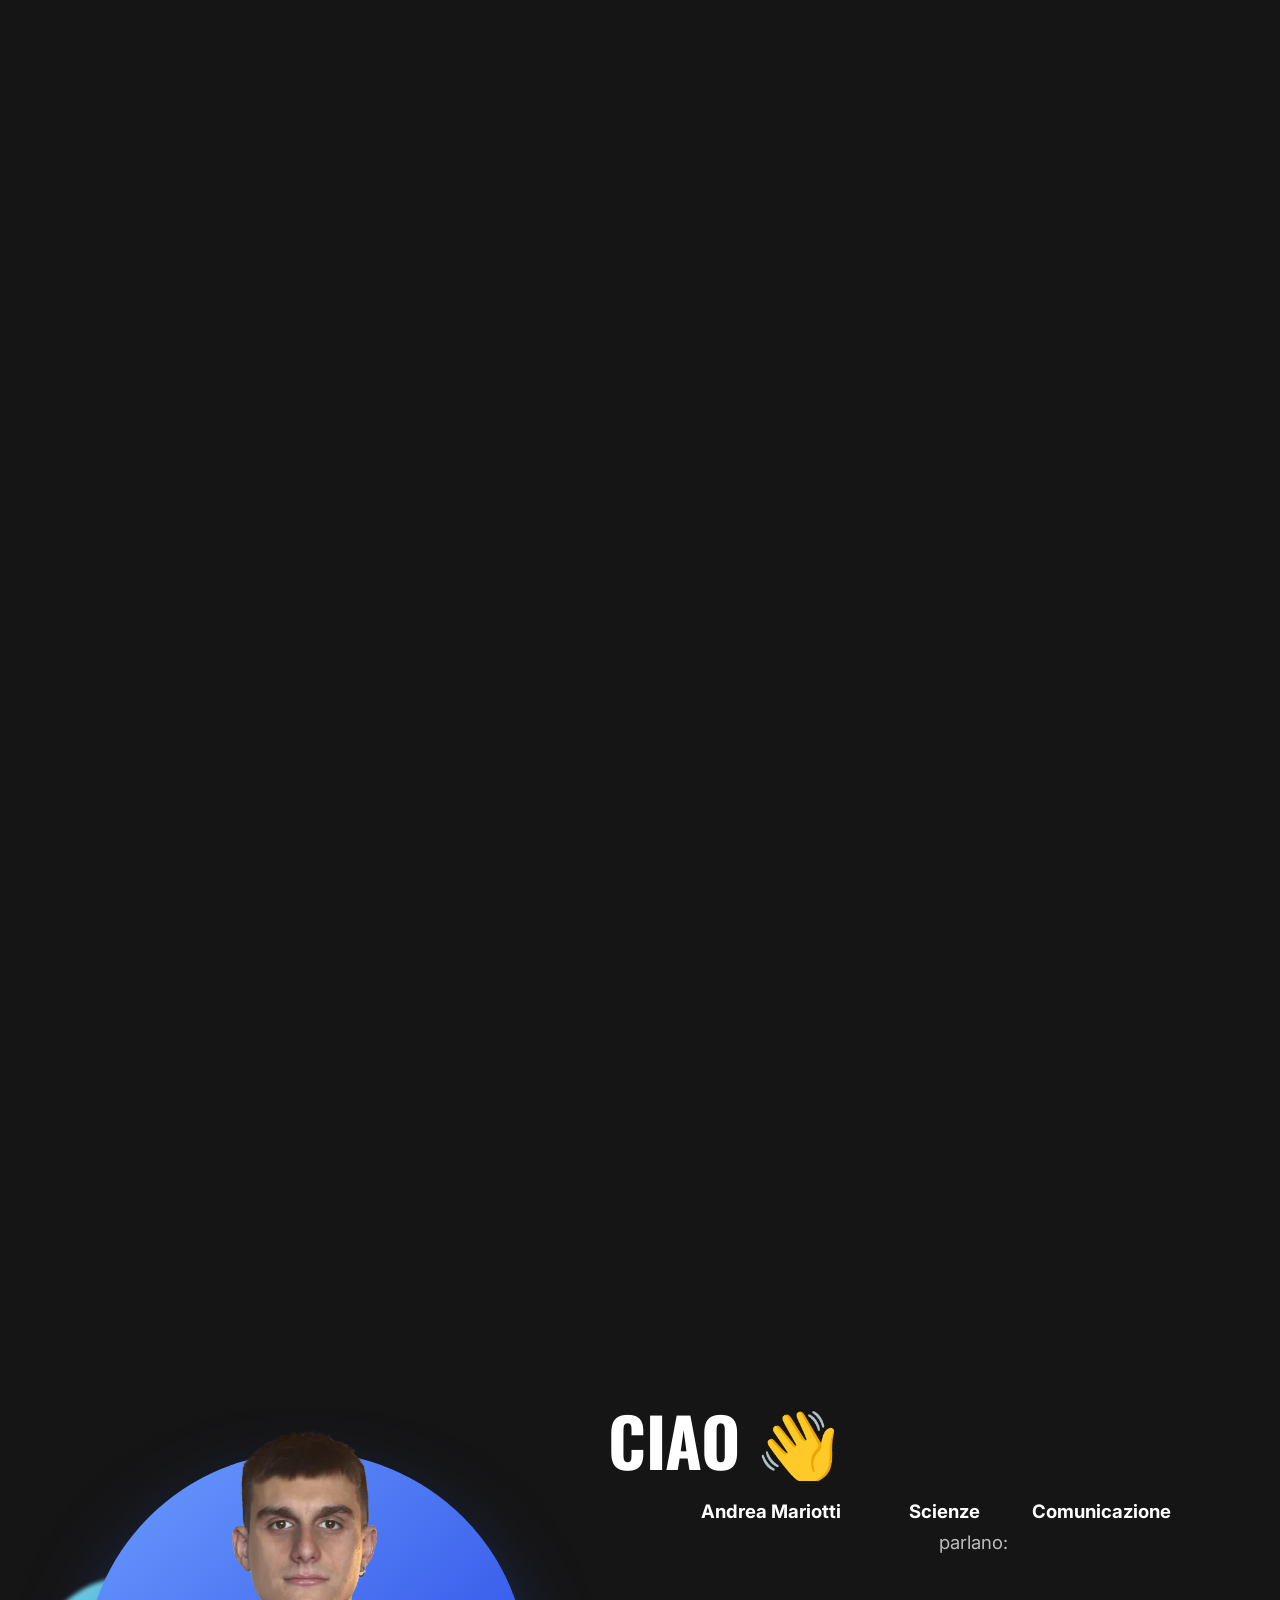
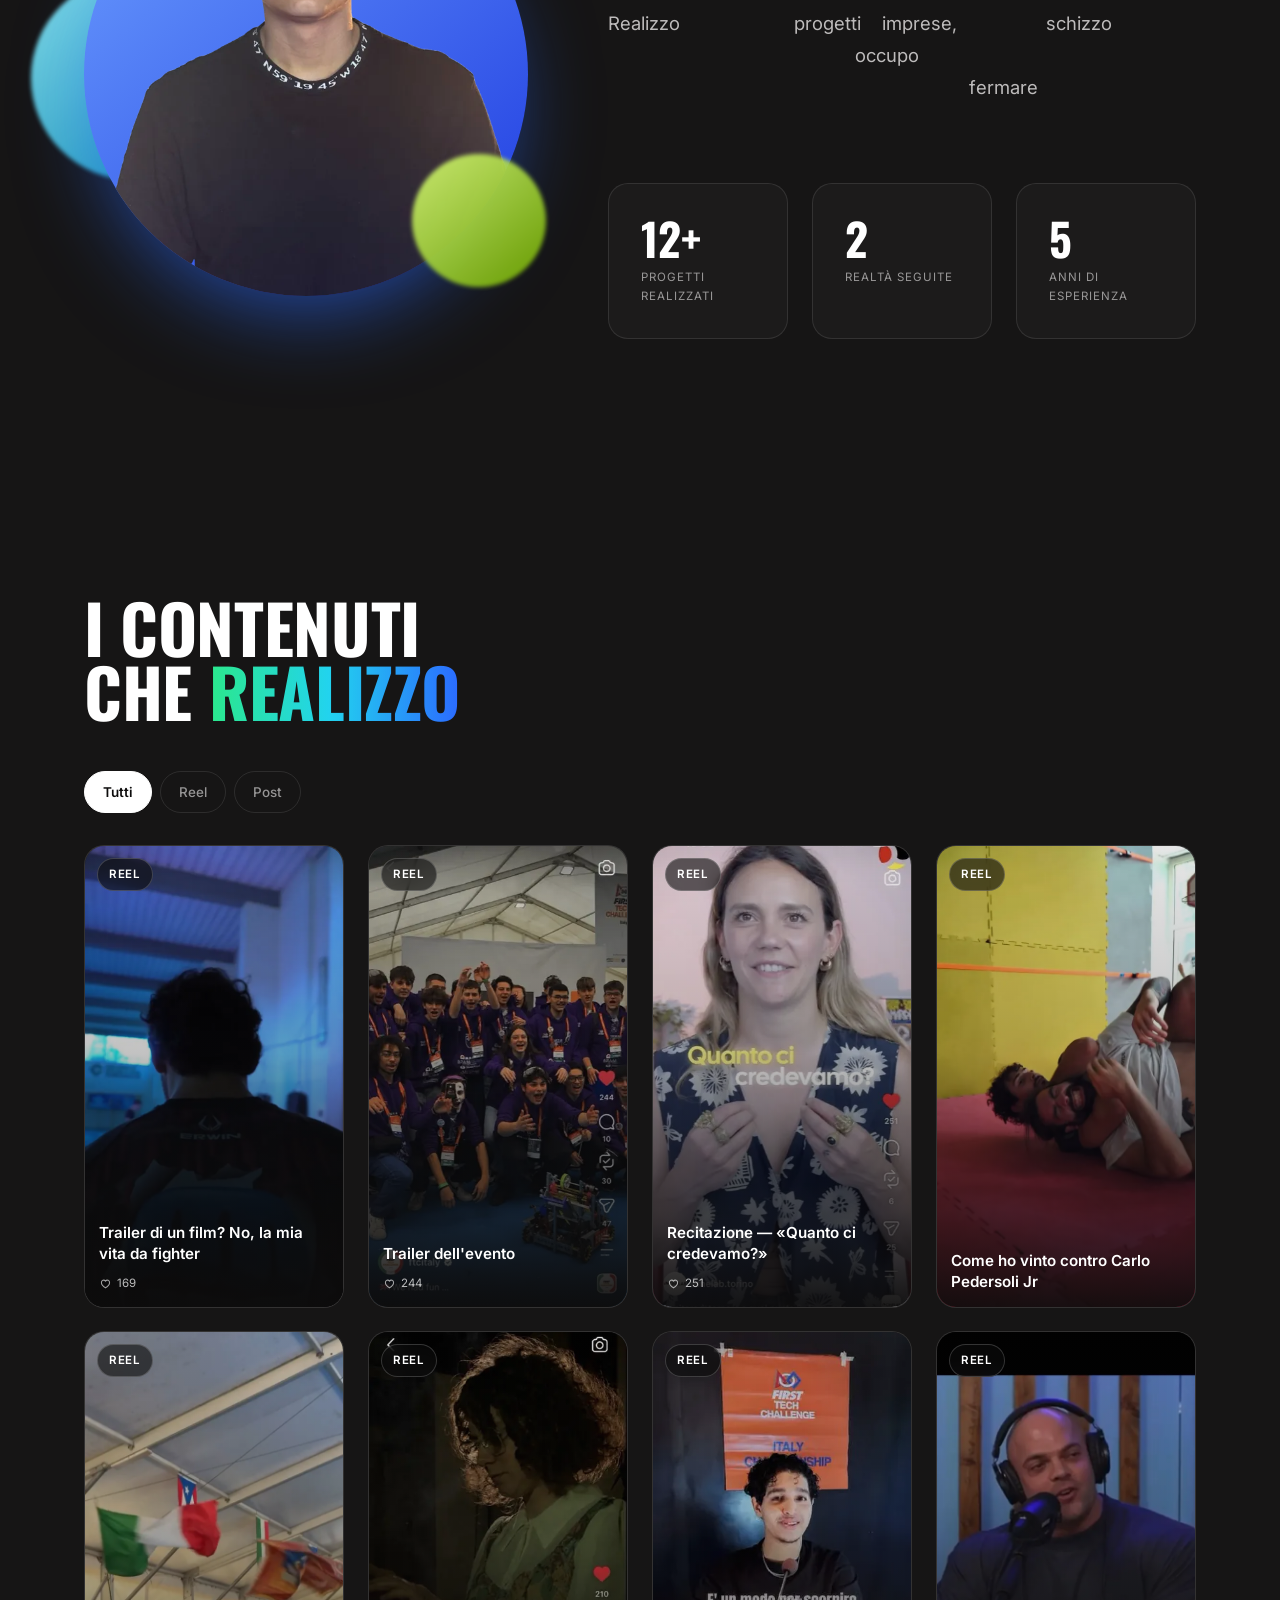
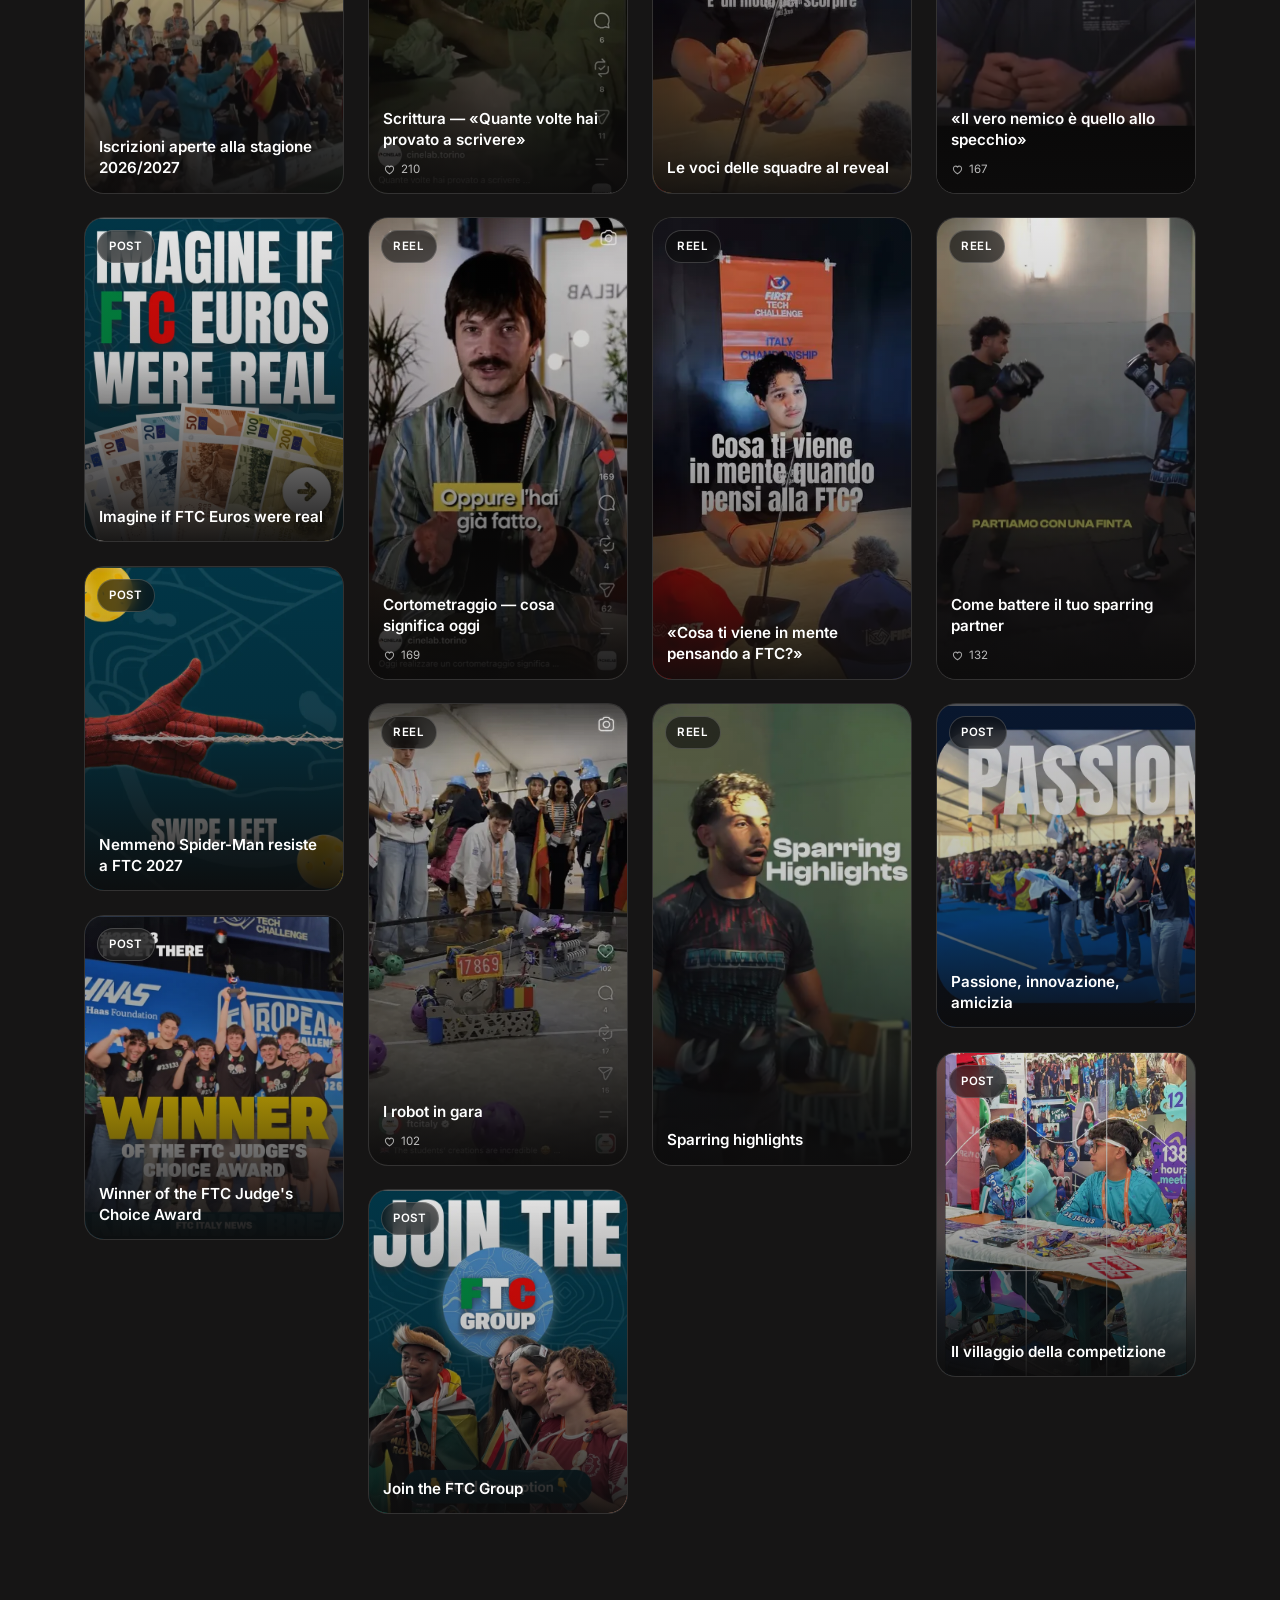
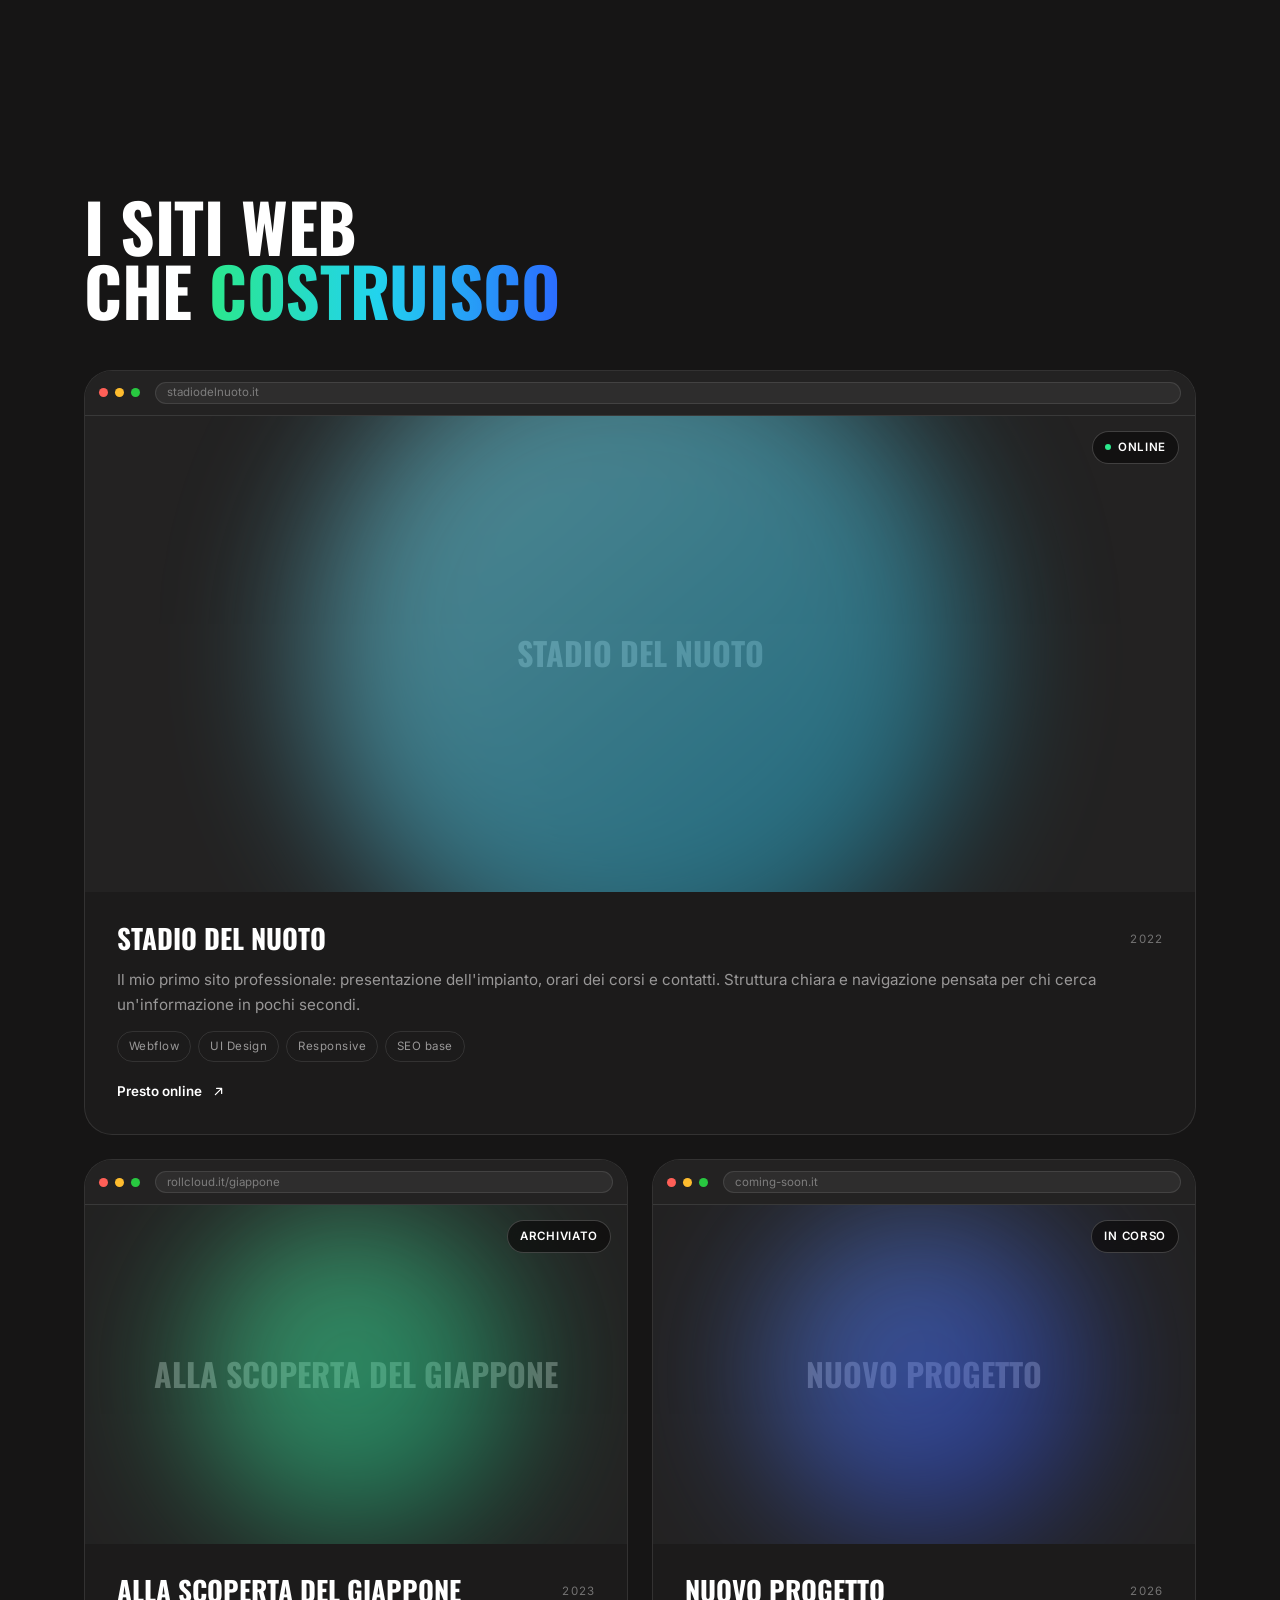
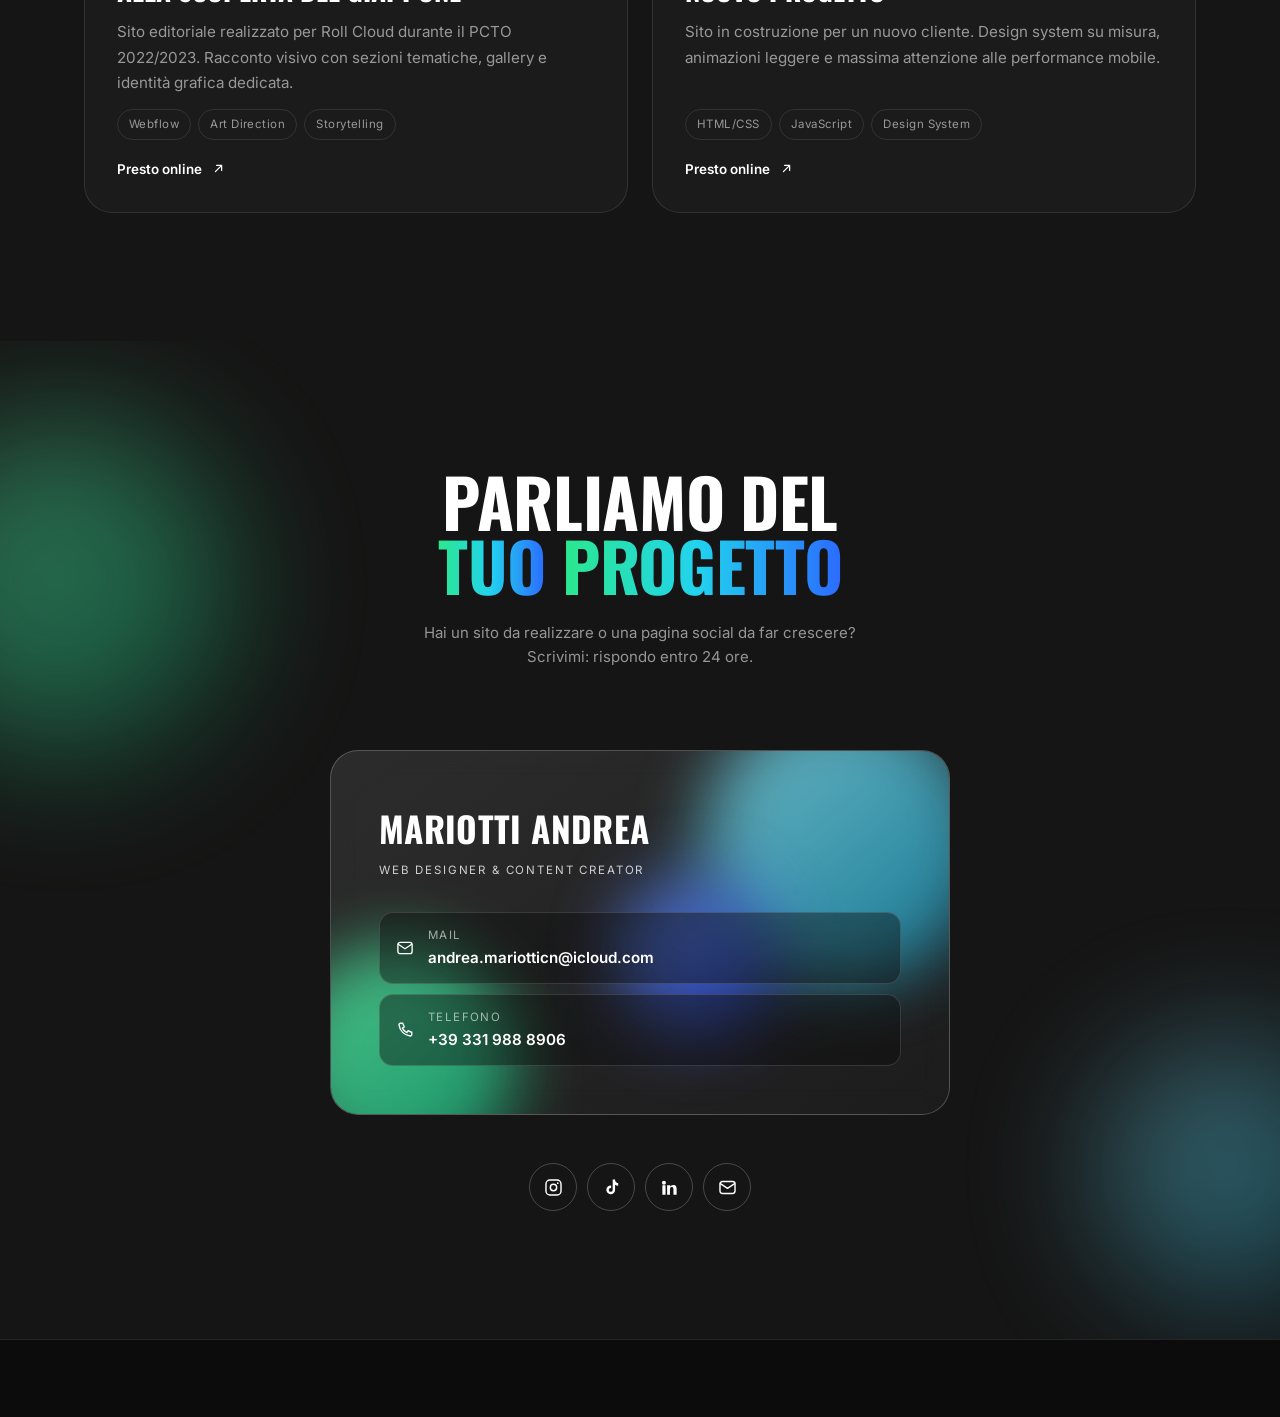
==== commit c94cb525: "Il titolo della hero si posa sopra la bolla: e' lo stesso elemento Non e' piu' una copia dietro al c" ====
--- a/index.html
+++ b/index.html
@@ -40,6 +40,16 @@
 </head>
 <body>
 
+<!-- Il titolo della hero: un livello fisso sopra la pagina. Resta al centro
+     finche' scorri la hero, poi rimpicciolisce e va a posarsi sulla bolla del
+     "Chi sono", davanti alla foto. E' sempre la stessa scritta. -->
+<div class="name-fly" id="nameFly">
+  <h1 class="h-display hero__name" id="heroName" aria-label="Andrea Mariotti">
+    <span class="hero__line l1">Andrea</span>
+    <span class="hero__line l2">Mariotti</span>
+  </h1>
+</div>
+
 <!-- ===================== NAV ===================== -->
 <header class="nav" id="nav">
   <div class="wrap nav__inner">
@@ -95,12 +105,9 @@
         <!-- palline, preview e parole: generate da main.js -->
         <div class="hero__field" id="heroField" aria-hidden="true"></div>
 
-        <div class="hero__center">
-          <h1 class="h-display hero__name" id="heroName" aria-label="Andrea Mariotti">
-            <span class="hero__line l1">Andrea</span>
-            <span class="hero__line l2">Mariotti</span>
-          </h1>
-        </div>
+        <!-- il velo resta qui, il titolo vive nel livello #nameFly in fondo
+             alla pagina: deve poter uscire dalla hero e posarsi sulla bolla -->
+        <div class="hero__center" aria-hidden="true"></div>
       </div>
 
       <a class="scroll-cue" href="#chi-sono" id="scrollCue"><i aria-hidden="true"></i> Scorri</a>
@@ -118,7 +125,6 @@
         <div class="blob blob--lime float float--rev b2" aria-hidden="true"></div>
         <div class="portrait__stage" id="portrait">
           <!-- La foto si imposta da assets/js/data.js (costante FOTO) -->
-          <span class="portrait__name h-display" id="portraitName" aria-hidden="true">Andrea Mariotti</span>
           <div class="portrait__ring" aria-hidden="true"></div>
           <span class="portrait__fallback" aria-hidden="true">AM</span>
         </div>
--- a/assets/css/style.css
+++ b/assets/css/style.css
@@ -324,14 +324,21 @@
   pointer-events:none;
 }
 
-/* il nome resta fermo al centro */
+/* Il titolo sta su un livello fisso tutto suo: al centro dello schermo
+   mentre scorri la hero, poi lo stesso elemento rimpicciolisce e si posa
+   sulla bolla del "Chi sono" (lo muove initNomeVolante). */
+.name-fly{
+  position:fixed;inset:0;z-index:40;
+  display:grid;place-items:center;
+  padding-inline:var(--gutter);
+  pointer-events:none;
+}
 .hero__name{
   width:100%;max-width:var(--maxw);
   font-size:clamp(3.2rem,17vw,11.5rem);
   display:flex;flex-direction:column;
-  transform:translate3d(var(--nx,0px),var(--ny,0px),var(--nz,0px)) scale(var(--nsc,1));
-  opacity:var(--nop,1);
-  will-change:transform,opacity;
+  transform-origin:50% 50%;
+  will-change:transform;
   /* tiene il nome leggibile anche sopra le zone piu' accese */
   text-shadow:0 4px 48px rgba(13,12,12,.6);
 }
@@ -456,19 +463,6 @@
 .portrait__stage{
   position:relative;z-index:2;aspect-ratio:1;
   display:grid;place-items:center;
-}
-/* Il nome della hero "atterra" qui: resta dietro al cerchio (e dietro alla
-   testa, che gli passa davanti) e ne sbuca ai lati e in alto.
-   La misura la calcola initNomeBolla, cosi' resta sempre un po' piu' largo
-   della bolla su qualsiasi schermo. */
-.portrait__name{
-  position:absolute;z-index:0;left:50%;top:15%;
-  white-space:nowrap;pointer-events:none;
-  color:rgba(255,255,255,.92);
-  text-shadow:0 6px 40px rgba(13,12,12,.55);
-  transform:translate(-50%,-50%) translateY(calc((1 - var(--pn,0)) * 52px));
-  opacity:var(--pn,0);
-  will-change:transform,opacity;
 }
 .portrait__ring{
   position:absolute;inset:0;border-radius:50%;
@@ -503,7 +497,8 @@
           mask-position:50% 0;
   -webkit-mask-repeat:no-repeat;
           mask-repeat:no-repeat;
-  filter:drop-shadow(0 -4px 16px rgba(0,0,0,.4));
+  /* niente ombra sulla copia della testa: la fascia mascherata la proiettava
+     anche dentro la bolla e si vedeva lo stacco fra le due copie */
 }
 .portrait__fallback{
   font-family:var(--font-display);font-weight:700;font-size:clamp(3rem,9vw,5.5rem);
